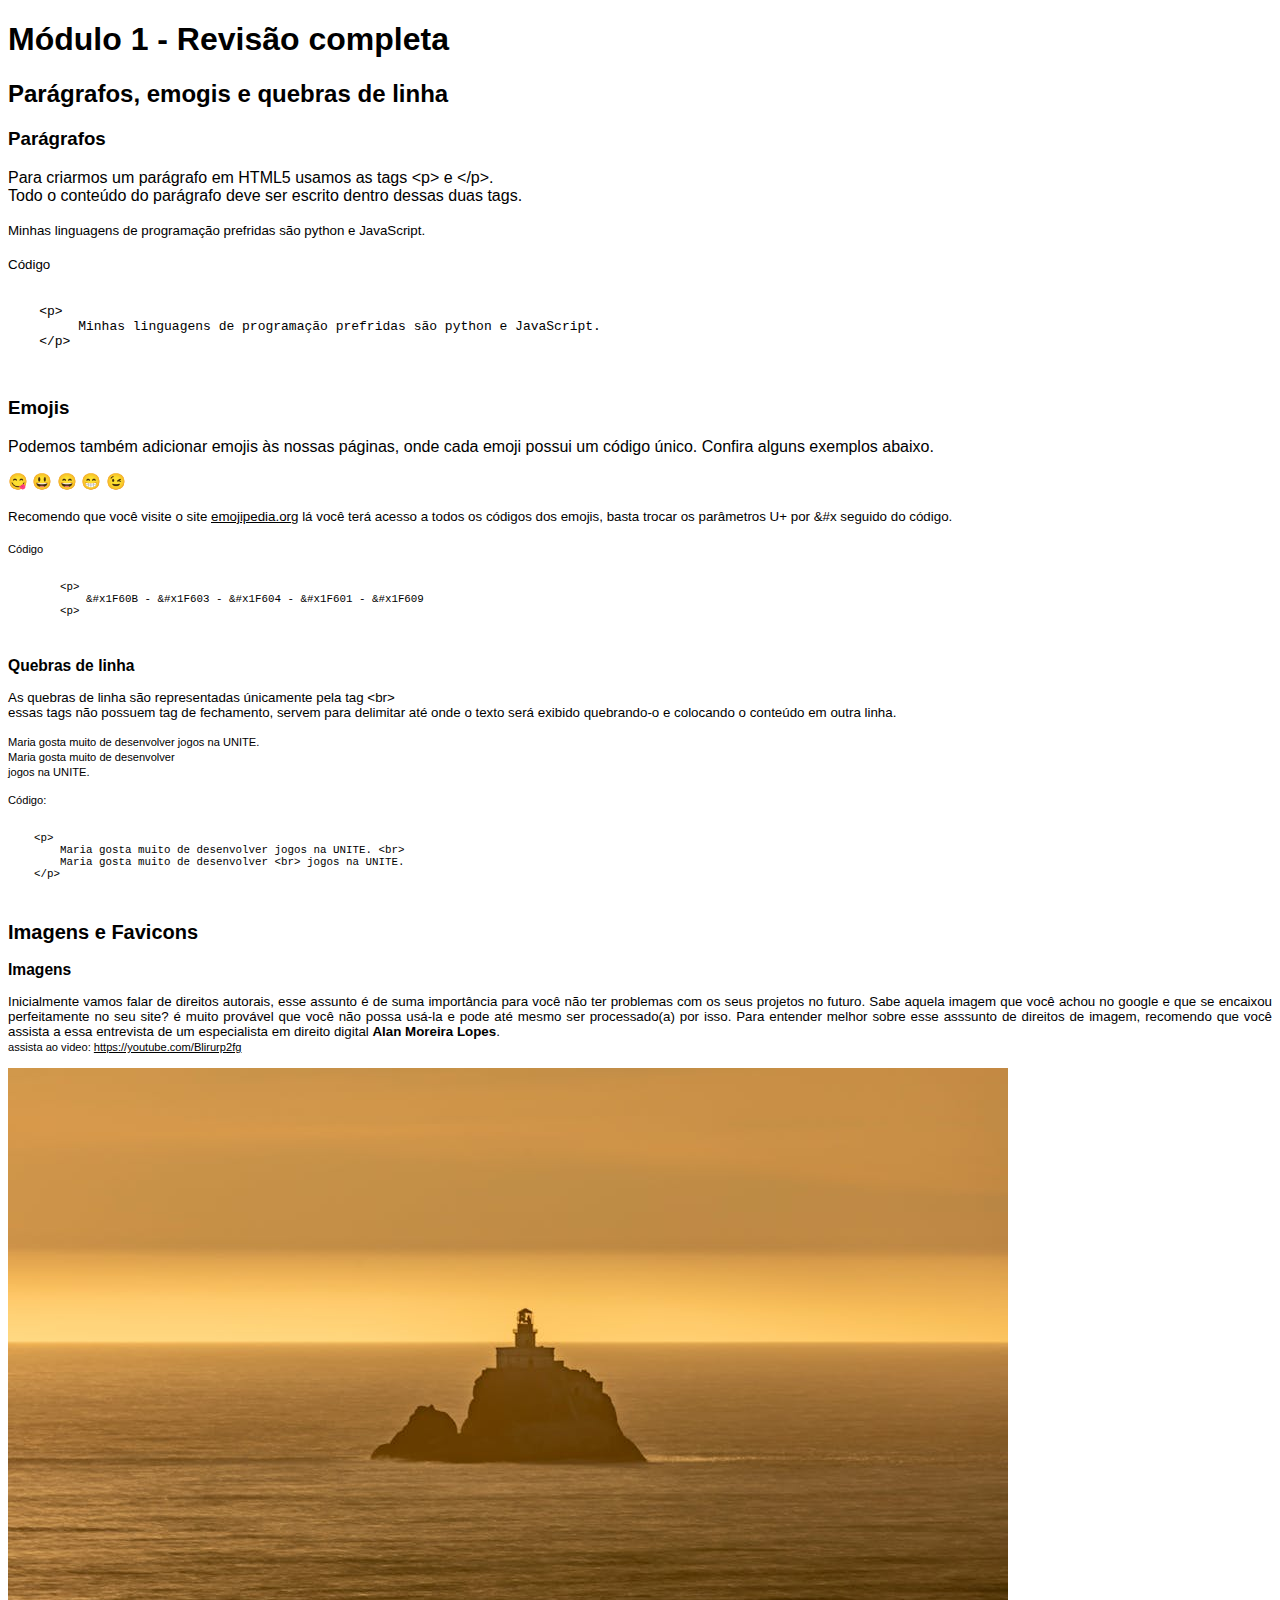
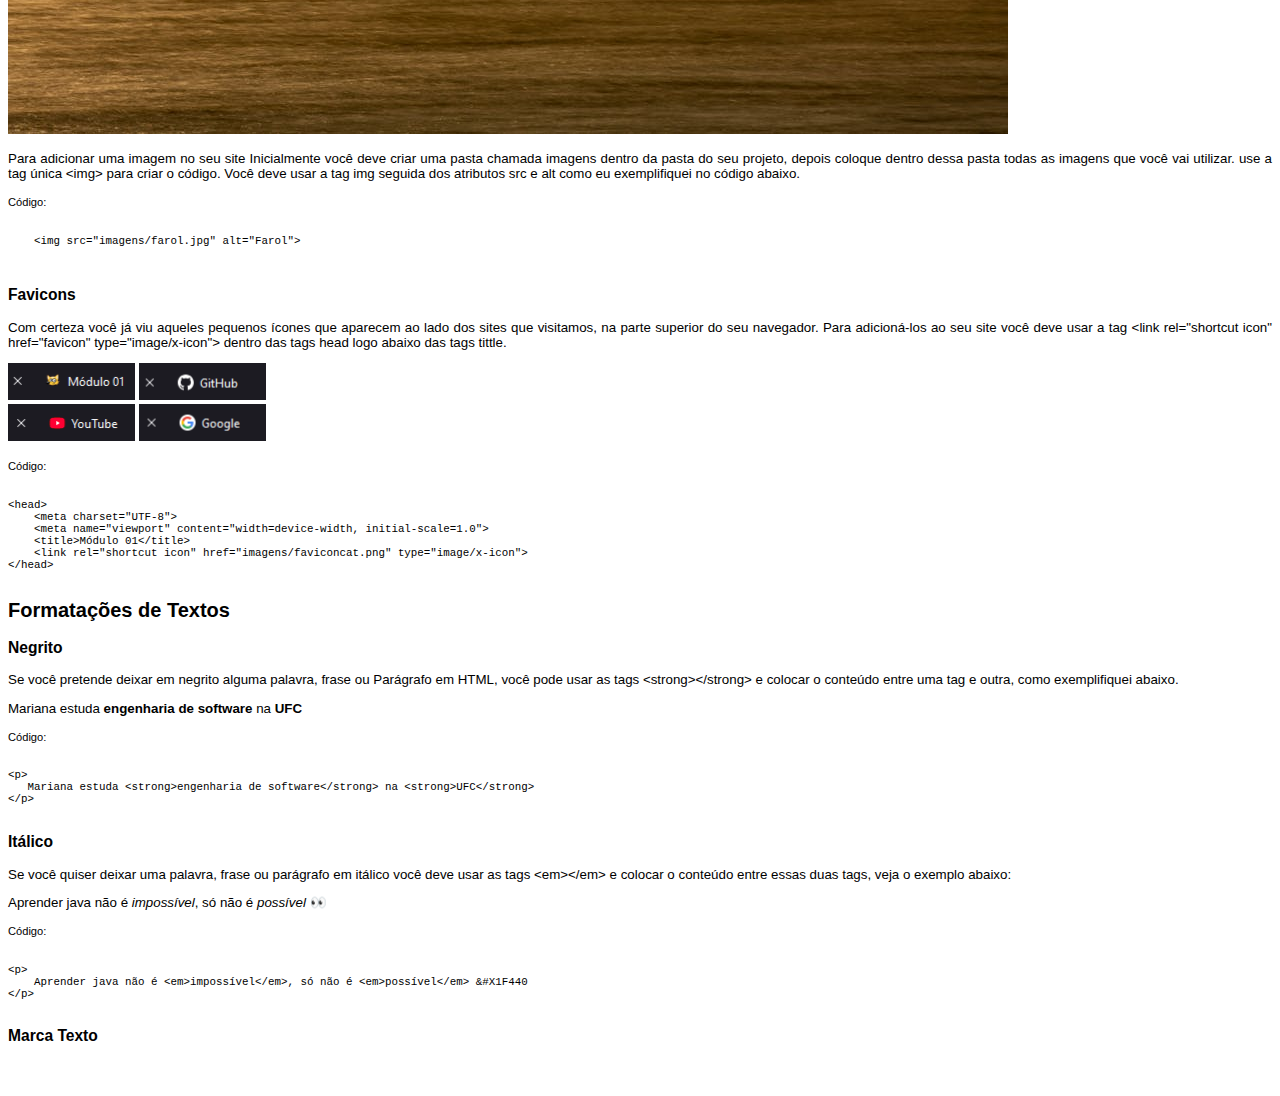
==== index.html @ 063d4965 "Primeiro commit" ====
<!DOCTYPE html>
<html lang="pt-br">
<head>
    <meta charset="UTF-8">
    <meta name="viewport" content="width=device-width, initial-scale=1.0">
    <title>Módulo 01</title>
    <link rel="shortcut icon" href="imagens/faviconcat.png" type="image/x-icon">
    <link rel="stylesheet" href="style.css">
</head>
<body>
    <h1>Módulo 1 - Revisão completa</h1>

    <h2>Parágrafos, emogis e quebras de linha</h2>
    <h3>Parágrafos</h3>
    <p>
        Para criarmos um parágrafo em HTML5 usamos as tags &lt;p&gt; e &lt;/p&gt;. <br>
        Todo o conteúdo do parágrafo deve ser escrito dentro dessas duas tags. 
    </p>
    <p><small>
        Minhas linguagens de programação prefridas são python e JavaScript.
    </small></p>
    <p><small>Código</small></p>
    <pre>
        <code>
    &lt;p&gt;
         Minhas linguagens de programação prefridas são python e JavaScript.
    &lt;/p&gt;
        </code>
    </pre>
    <h3>Emojis</h3>
    <p>Podemos também adicionar emojis às nossas páginas, onde cada emoji possui um código único.
    Confira alguns exemplos abaixo.</p>
    <p>&#x1F60B &#x1F603 &#X1F604 &#X1F601 &#X1F609</p>
    <p><small>Recomendo que você visite o site <u>emojipedia.org</u> lá você terá acesso 
    a todos os códigos dos emojis, basta trocar os parâmetros U+ por &#x seguido do código.</p>
    <p><small>Código</small></p>
    <pre>
        <code>
        &lt;p&gt;
            &amp;#x1F60B - &amp;#x1F603 - &amp;#x1F604 - &amp;#x1F601 - &amp;#x1F609
        &lt;p&gt;
        </code>
    </pre>
    <h3>Quebras de linha</h3>
    <p>
        As quebras de linha são representadas únicamente pela tag &lt;br&gt; <br>
        essas tags não possuem tag de fechamento, servem para delimitar até onde o texto
        será exibido quebrando-o e colocando o conteúdo em outra linha.
    </p> 
    <p><small>
        Maria gosta muito de desenvolver jogos na UNITE. <br>
        Maria gosta muito de desenvolver <br> jogos na UNITE.
    </small></p>
    <p><small>Código:</small></p>
    <pre>
        <code>
    &lt;p&gt;
        Maria gosta muito de desenvolver jogos na UNITE. &lt;br&gt;
        Maria gosta muito de desenvolver &lt;br&gt; jogos na UNITE.
    &lt;/p&gt; 
        </code>
    </pre>


    <h2>Imagens e Favicons</h2>
    <h3>Imagens</h3>
    <p>Inicialmente vamos falar de direitos autorais, esse assunto é de suma importância para você não ter problemas com os seus projetos no futuro.  Sabe aquela imagem que você achou no google e que se encaixou perfeitamente no seu site? é muito provável que você não possa usá-la e pode até mesmo ser processado(a) por isso. Para entender melhor sobre esse asssunto de direitos de imagem, recomendo que você assista a essa entrevista de um especialista em direito digital <strong>Alan Moreira Lopes</strong>. <br>
    <small>assista ao video: <u>https://youtube.com/Blirurp2fg</u></small></p>
    <picture>
        <source media="(max-width:750px )" srcset="imagens/farol300.jpg" type="image/jpeg">
        <source media="(max-width:1050px )" srcset="imagens/farol700.jpg" type="image/jpeg">
        <img src="imagens/farol1000.jpg" alt="Farol Isolado">
    </picture>
    <p>Para adicionar uma imagem no seu site Inicialmente você deve criar uma pasta chamada imagens dentro da pasta do seu projeto, depois coloque dentro dessa pasta todas as imagens que você vai utilizar. use a tag única &lt;img&gt; para criar o código. Você deve usar a tag img seguida dos atributos src e alt como eu exemplifiquei no código abaixo.</p>
    <p><small>Código:</small></p>
    <pre>
        <code>
    &lt;img src="imagens/farol.jpg" alt="Farol"&gt;
        </code>
    </pre>
    <h3>Favicons</h3>
    <p>Com certeza você já viu aqueles pequenos ícones que aparecem ao lado dos sites que visitamos, na 
        parte superior do seu navegador. Para adicioná-los ao seu site você deve usar a tag &lt;link rel="shortcut icon" href="favicon" type="image/x-icon"&gt; dentro das tags head logo abaixo das tags tittle.
    </p>
    <img src="imagens/exemplofaviconcat.png" alt="Exemplo de Favicon">
    <img src="imagens/exemplofavicongithub.png" alt="Exemplo de Favicon GITHUB"> <br>
    <img src="imagens/faviconyoutube.png" alt="Exemplo de Favicon YOUTUBE">
    <img src="imagens/favicongoogle.png" alt="Exemplo de Favicon GOOGLE">
<p><small>Código:</small></p>
<pre>
    <code>
&lt;head&gt;
    &lt;meta charset="UTF-8"&gt;
    &lt;meta name="viewport" content="width=device-width, initial-scale=1.0"&gt;
    &lt;title&gt;Módulo 01&lt;/title&gt;
    &lt;link rel="shortcut icon" href="imagens/faviconcat.png" type="image/x-icon"&gt;
&lt;/head&gt;
    </code>
</pre>


<h2>Formatações de Textos</h2>
<h3>Negrito</h3>
<p>Se você pretende deixar em negrito alguma palavra, frase ou Parágrafo em HTML, você pode usar as tags &lt;strong&gt;&lt;/strong&gt; e colocar o conteúdo entre uma tag e outra, como exemplifiquei abaixo.</p>
<p>Mariana estuda <strong>engenharia de software</strong> na <strong>UFC</strong></p>
<p><small>Código:</small></p>
<pre>
    <code>
&lt;p&gt;
   Mariana estuda &lt;strong&gt;engenharia de software&lt;/strong&gt; na &lt;strong&gt;UFC&lt;/strong&gt;
&lt;/p&gt;
    </code>
</pre>
<h3>Itálico</h3>
<p>Se você quiser deixar uma palavra, frase ou parágrafo em itálico você deve usar as tags &lt;em&gt;&lt;/em&gt; e colocar o conteúdo entre essas duas tags, veja o exemplo abaixo:
    <p>Aprender java não é <em>impossível</em>, só não é <em>possível</em> &#X1F440</p>
</p>
<p><small>Código:</small></p>
<pre>
    <code>
&lt;p&gt;
    Aprender java não é &lt;em&gt;impossível&lt;/em&gt;, só não é &lt;em&gt;possível&lt;/em&gt; &amp;#X1F440
&lt;/p&gt;
    </code>
</pre>
<h3>Marca Texto</h3>
</body>
</html>
---- style.css ----
body 

{
    text-align: justify;
font-family: 'Segoe UI', Tahoma, Geneva, Verdana, sans-serif;
}
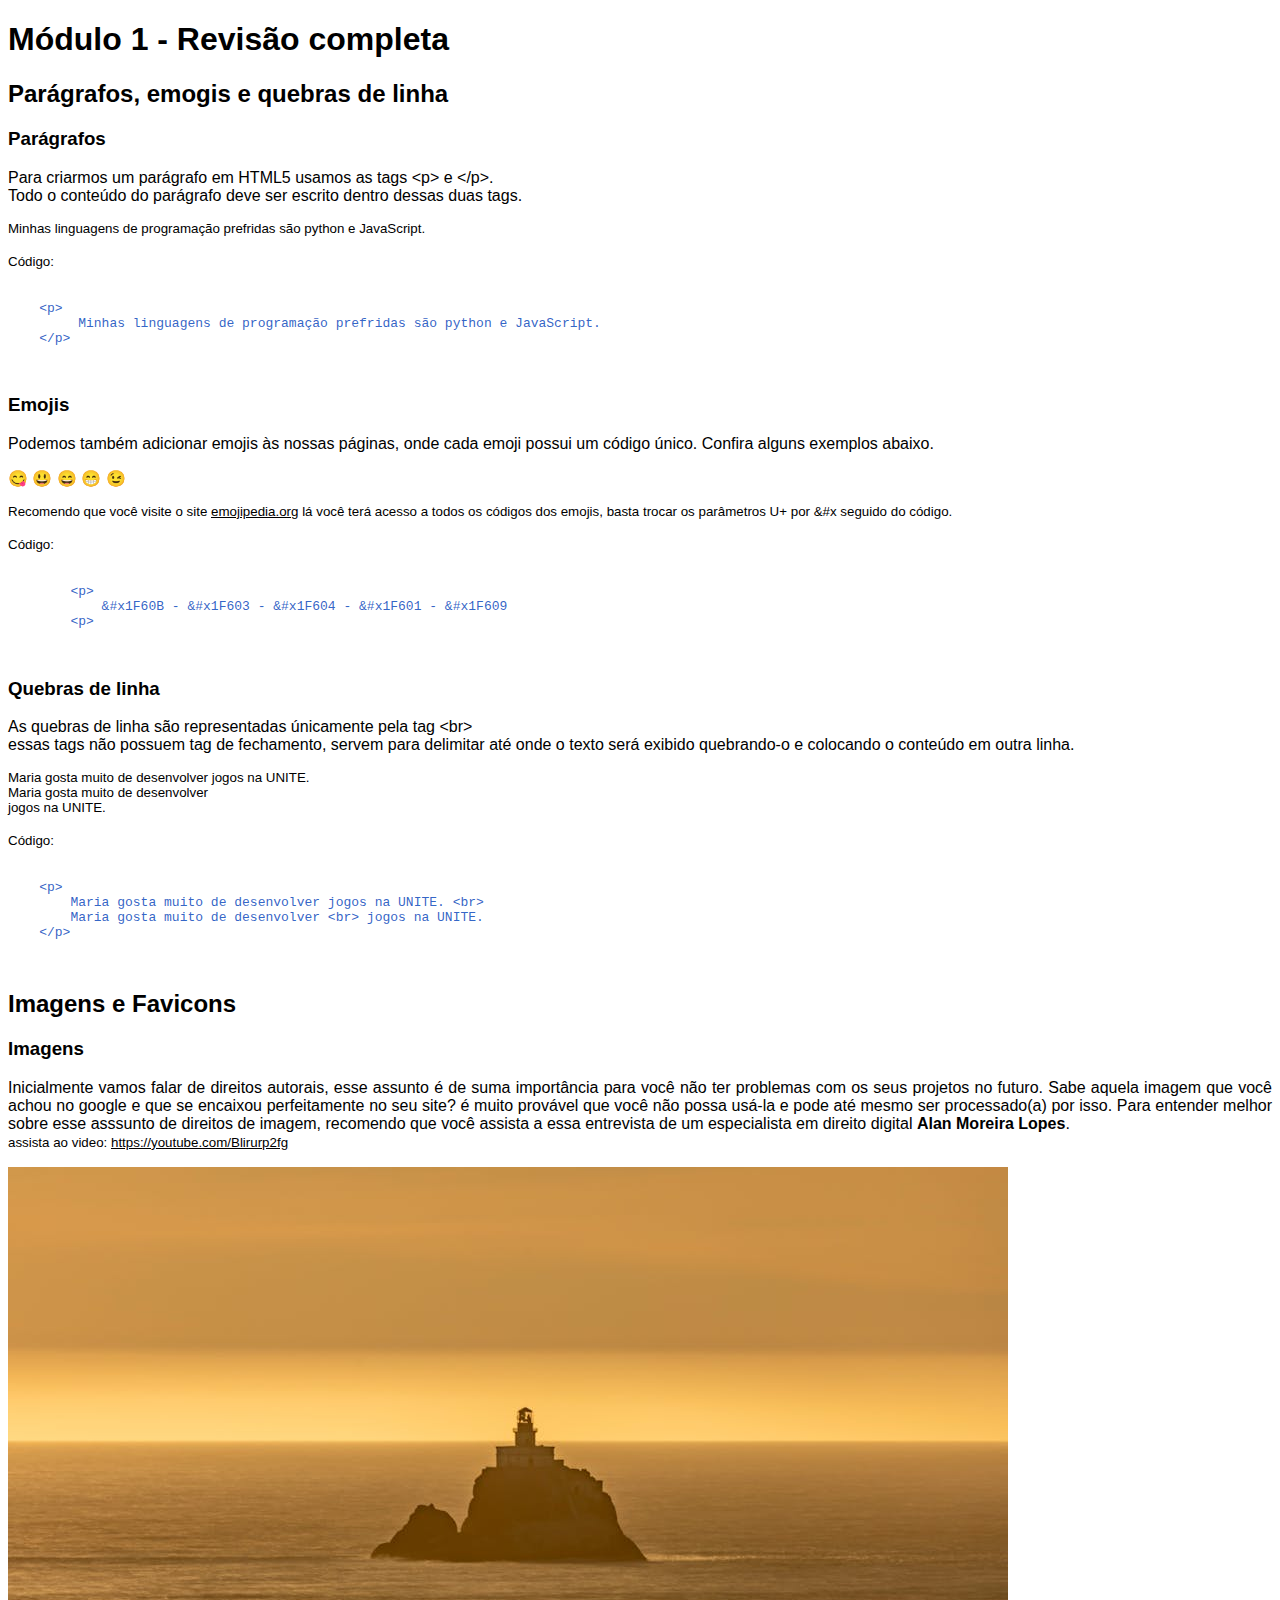
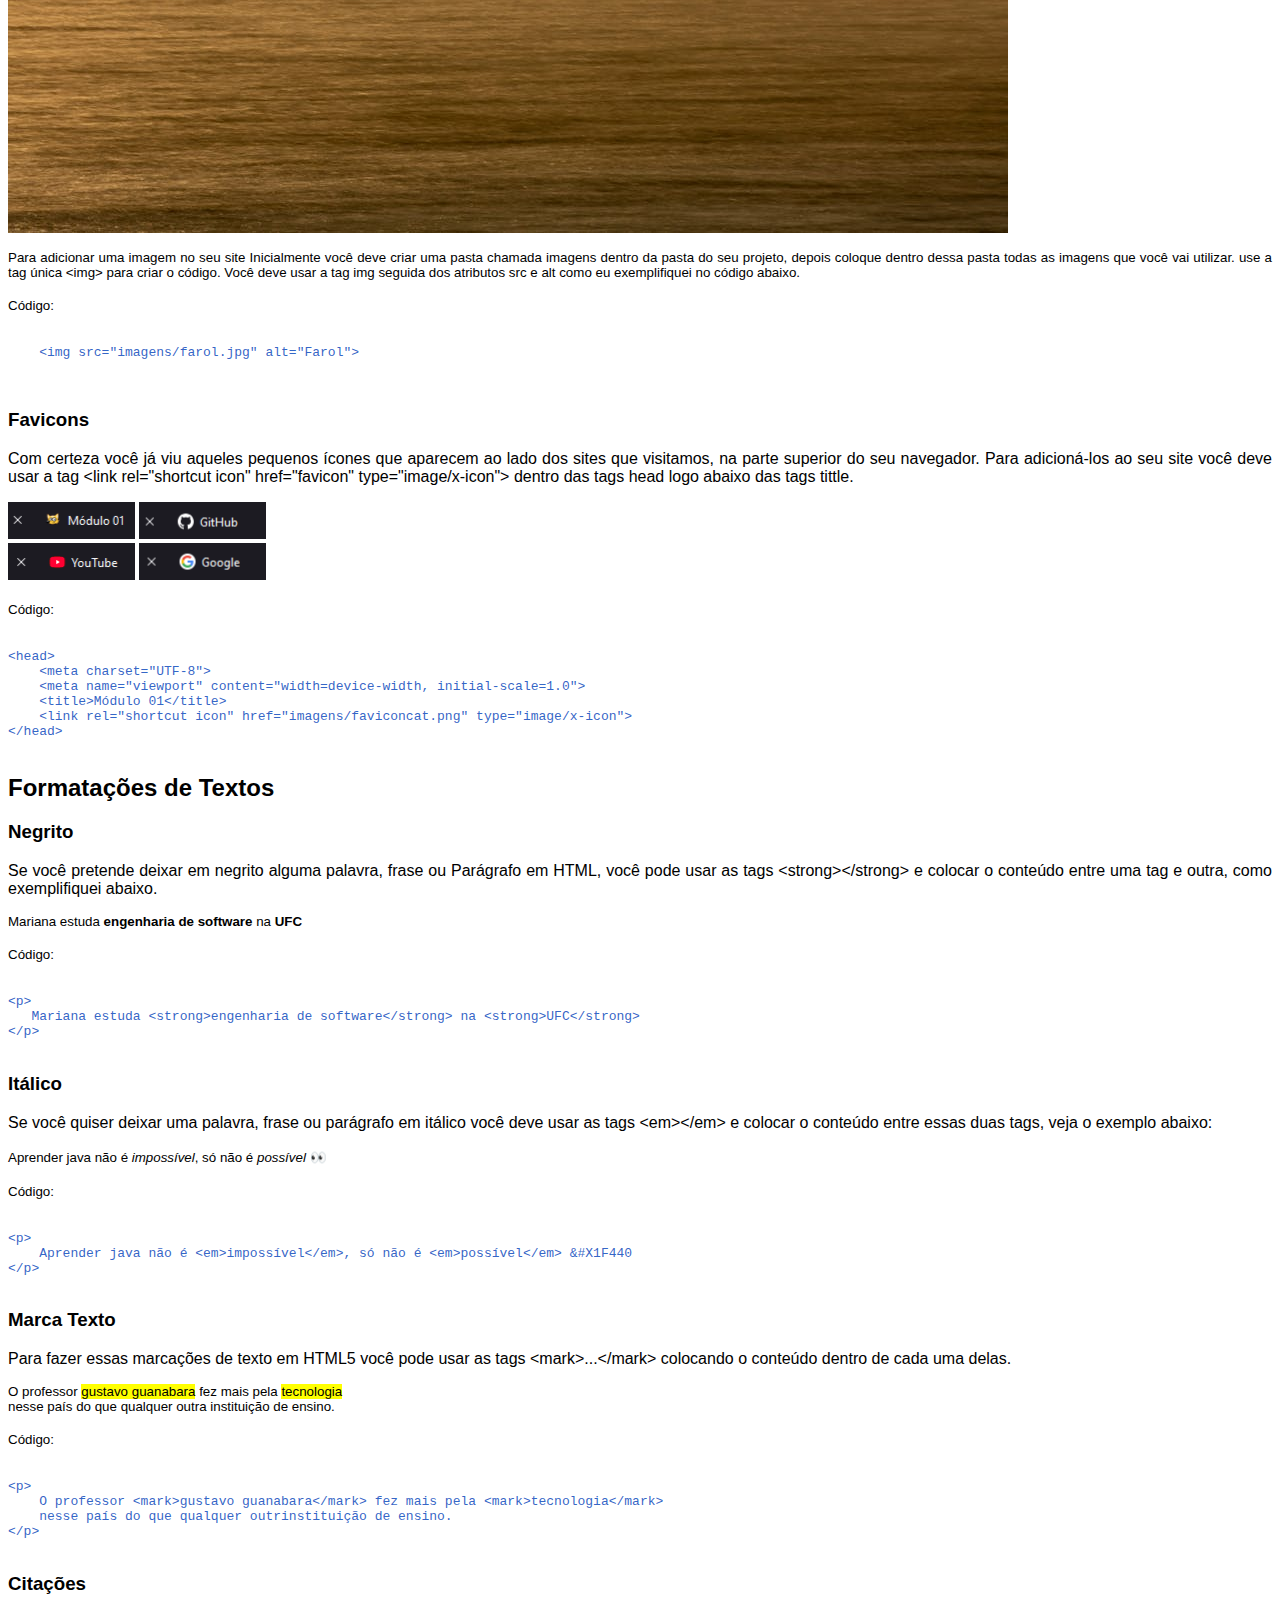
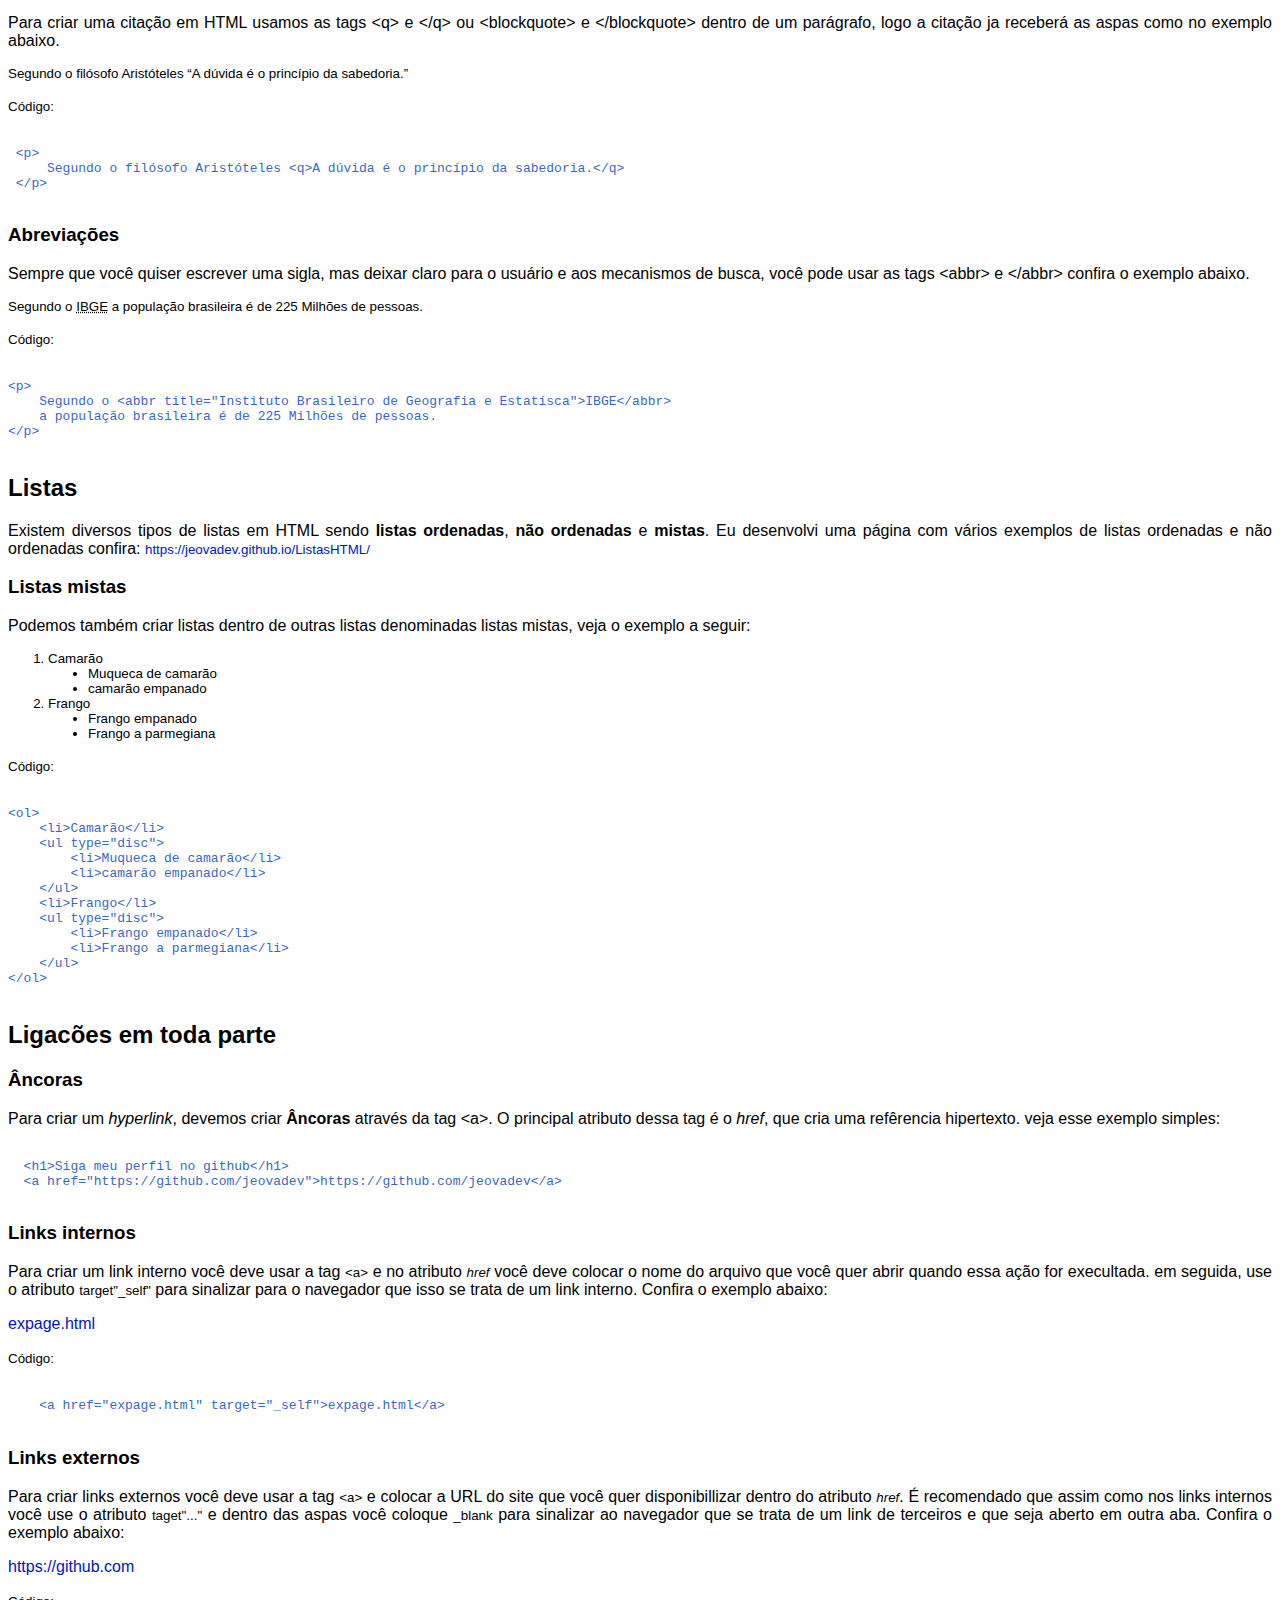
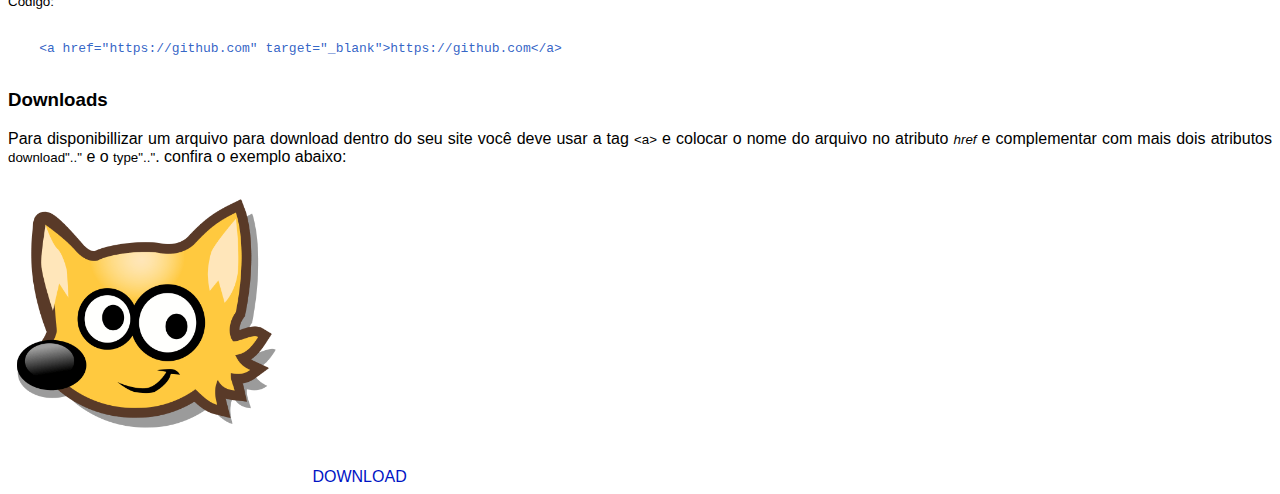
==== commit 33db1bd9: "v2" ====
--- a/index.html
+++ b/index.html
@@ -16,10 +16,12 @@
         Para criarmos um parágrafo em HTML5 usamos as tags &lt;p&gt; e &lt;/p&gt;. <br>
         Todo o conteúdo do parágrafo deve ser escrito dentro dessas duas tags. 
     </p>
-    <p><small>
-        Minhas linguagens de programação prefridas são python e JavaScript.
-    </small></p>
-    <p><small>Código</small></p>
+    <small>
+        <p>
+            Minhas linguagens de programação prefridas são python e JavaScript.
+        </p>
+    </small>
+    <p><small>Código:</small></p>
     <pre>
         <code>
     &lt;p&gt;
@@ -31,9 +33,11 @@
     <p>Podemos também adicionar emojis às nossas páginas, onde cada emoji possui um código único.
     Confira alguns exemplos abaixo.</p>
     <p>&#x1F60B &#x1F603 &#X1F604 &#X1F601 &#X1F609</p>
-    <p><small>Recomendo que você visite o site <u>emojipedia.org</u> lá você terá acesso 
-    a todos os códigos dos emojis, basta trocar os parâmetros U+ por &#x seguido do código.</p>
-    <p><small>Código</small></p>
+    <small>
+        <p>Recomendo que você visite o site <u>emojipedia.org</u> lá você terá acesso
+        a todos os códigos dos emojis, basta trocar os parâmetros U+ por &#x seguido do código.</p>
+    </small>
+    <p><small>Código:</small></p>
     <pre>
         <code>
         &lt;p&gt;
@@ -47,10 +51,12 @@
         essas tags não possuem tag de fechamento, servem para delimitar até onde o texto
         será exibido quebrando-o e colocando o conteúdo em outra linha.
     </p> 
-    <p><small>
-        Maria gosta muito de desenvolver jogos na UNITE. <br>
-        Maria gosta muito de desenvolver <br> jogos na UNITE.
-    </small></p>
+    <small>
+        <p>
+            Maria gosta muito de desenvolver jogos na UNITE. <br>
+            Maria gosta muito de desenvolver <br> jogos na UNITE.
+        </p>
+    </small>
     <p><small>Código:</small></p>
     <pre>
         <code>
@@ -71,7 +77,9 @@
         <source media="(max-width:1050px )" srcset="imagens/farol700.jpg" type="image/jpeg">
         <img src="imagens/farol1000.jpg" alt="Farol Isolado">
     </picture>
-    <p>Para adicionar uma imagem no seu site Inicialmente você deve criar uma pasta chamada imagens dentro da pasta do seu projeto, depois coloque dentro dessa pasta todas as imagens que você vai utilizar. use a tag única &lt;img&gt; para criar o código. Você deve usar a tag img seguida dos atributos src e alt como eu exemplifiquei no código abaixo.</p>
+    <small>
+        <p>Para adicionar uma imagem no seu site Inicialmente você deve criar uma pasta chamada imagens dentro da pasta do seu projeto, depois coloque dentro dessa pasta todas as imagens que você vai utilizar. use a tag única &lt;img&gt; para criar o código. Você deve usar a tag img seguida dos atributos src e alt como eu exemplifiquei no código abaixo.</p>
+    </small>
     <p><small>Código:</small></p>
     <pre>
         <code>
@@ -102,7 +110,9 @@
 <h2>Formatações de Textos</h2>
 <h3>Negrito</h3>
 <p>Se você pretende deixar em negrito alguma palavra, frase ou Parágrafo em HTML, você pode usar as tags &lt;strong&gt;&lt;/strong&gt; e colocar o conteúdo entre uma tag e outra, como exemplifiquei abaixo.</p>
-<p>Mariana estuda <strong>engenharia de software</strong> na <strong>UFC</strong></p>
+<small>
+    <p>Mariana estuda <strong>engenharia de software</strong> na <strong>UFC</strong></p>
+</small>
 <p><small>Código:</small></p>
 <pre>
     <code>
@@ -113,7 +123,9 @@
 </pre>
 <h3>Itálico</h3>
 <p>Se você quiser deixar uma palavra, frase ou parágrafo em itálico você deve usar as tags &lt;em&gt;&lt;/em&gt; e colocar o conteúdo entre essas duas tags, veja o exemplo abaixo:
+<small>
     <p>Aprender java não é <em>impossível</em>, só não é <em>possível</em> &#X1F440</p>
+</small>
 </p>
 <p><small>Código:</small></p>
 <pre>
@@ -124,5 +136,116 @@
     </code>
 </pre>
 <h3>Marca Texto</h3>
+<p>Para fazer essas marcações de texto em HTML5 você pode usar as tags &lt;mark&gt;...&lt;/mark&gt; colocando o conteúdo dentro de cada uma delas.</p>
+<small>
+    <p>O professor <mark>gustavo guanabara</mark> fez mais pela <mark>tecnologia</mark> <br> nesse país do que qualquer outra instituição de ensino.</p>
+</small>
+<p><small>Código:</small></p>
+<pre>
+    <code>
+&lt;p&gt;
+    O professor &lt;mark&gt;gustavo guanabara&lt;/mark&gt; fez mais pela &lt;mark&gt;tecnologia&lt;/mark&gt;                    <br>    nesse país do que qualquer outrinstituição de ensino.
+&lt;/p&gt;
+    </code>
+</pre>
+<h3>Citações</h3>
+<p>Para criar uma citação em HTML usamos as tags &lt;q&gt; e &lt;/q&gt; ou &lt;blockquote&gt; e &lt;/blockquote&gt; dentro de um parágrafo, logo a citação ja receberá as aspas como no exemplo abaixo.</p>
+<small>
+    <p>Segundo o filósofo Aristóteles <q>A dúvida é o princípio da sabedoria.</q></p>
+</small>
+<p><small>Código:</small></p>
+<pre>
+    <code>
+ &lt;p&gt;
+     Segundo o filósofo Aristóteles &lt;q&gt;A dúvida é o princípio da sabedoria.&lt;/q&gt;
+ &lt;/p&gt;
+    </code>
+</pre>
+<h3>Abreviações</h3>
+<p>Sempre que você quiser escrever uma sigla, mas deixar claro para o usuário e aos mecanismos de busca, você pode usar as tags &lt;abbr&gt; e &lt;/abbr&gt; confira o exemplo abaixo.</p>
+<small>
+    <p>Segundo o <abbr title="Instituto Brasileiro de Geografia e Estatísca">IBGE</abbr> a população brasileira é de 225 Milhões de pessoas.</p>
+</small>
+<p><small>Código:</small></p>
+<pre>
+    <code>
+&lt;p&gt;
+    Segundo o &lt;abbr title="Instituto Brasileiro de Geografia e Estatísca"&gt;IBGE&lt;/abbr&gt;
+    a população brasileira é de 225 Milhões de pessoas.
+&lt;/p&gt;
+    </code>
+</pre>
+
+
+<h2>Listas </h2>
+<p>Existem diversos tipos de listas em HTML sendo <strong>listas ordenadas</strong>, <strong>não ordenadas</strong> e <strong>mistas</strong>.
+   Eu desenvolvi uma página com vários exemplos de listas ordenadas e não ordenadas confira: <small><a href="https://jeovadev.github.io/ListasHTML/">https://jeovadev.github.io/ListasHTML/</a></small></p>
+   <h3>Listas mistas</h3>
+   <p>Podemos também criar listas dentro de outras listas denominadas listas mistas, veja o exemplo a seguir:</p>
+   <small>
+       <ol>
+        <li>Camarão</li>
+        <ul type="disc">
+            <li>Muqueca de camarão</li>
+            <li>camarão empanado</li>
+        </ul>
+        <li>Frango</li>
+        <ul type="disc">
+            <li>Frango empanado</li>
+            <li>Frango a parmegiana</li>
+        </ul>
+       </ol>
+   </small>
+<p><small>Código:</small></p>
+<pre>
+    <code>
+&lt;ol&gt;
+    &lt;li&gt;Camarão&lt;/li&gt;
+    &lt;ul type="disc"&gt;
+        &lt;li&gt;Muqueca de camarão&lt;/li&gt;
+        &lt;li&gt;camarão empanado&lt;/li&gt;
+    &lt;/ul&gt;
+    &lt;li&gt;Frango&lt;/li&gt;
+    &lt;ul type="disc"&gt;
+        &lt;li&gt;Frango empanado&lt;/li&gt;
+        &lt;li&gt;Frango a parmegiana&lt;/li&gt;
+    &lt;/ul&gt;
+&lt;/ol&gt;  
+    </code>
+</pre>
+
+
+<h2>Ligacões em toda parte</h2>
+<h3>Âncoras</h3>
+<p>Para criar um <em>hyperlink</em>, devemos criar <strong>Âncoras</strong> através da tag &lt;a&gt;.
+   O principal atributo dessa tag é o <em>href</em>, que cria uma refêrencia hipertexto. veja esse exemplo simples:</p>
+<pre>
+    <code>
+  &lt;h1&gt;Siga meu perfil no github&lt;/h1&gt;
+  &lt;a href="https://github.com/jeovadev"&gt;https://github.com/jeovadev&lt;/a&gt;
+    </code>
+</pre>
+<h3>Links internos</h3>
+<p>Para criar um link interno você deve usar a tag <small>&lt;a&gt;</small> e no atributo <small><em>href</em></small> você deve colocar o nome do arquivo que você quer abrir quando essa ação for execultada. em seguida, use o atributo <small>target"_self"</small> para sinalizar para o navegador que isso se trata de um link interno. Confira o exemplo abaixo:</p>
+<a href="expage.html" target="_self">expage.html</a>
+<p><small>Código:</small></p>
+<pre>
+    <code>
+    &lt;a href="expage.html" target="_self"&gt;expage.html&lt;/a&gt;
+    </code>
+</pre>
+<h3>Links externos</h3>
+<p>Para criar links externos você deve usar a tag <small>&lt;a&gt;</small> e colocar a URL do site que você quer disponibillizar dentro do atributo <small><em>href</em></small>. É recomendado que assim como nos links internos você use o atributo <small>taget"..."</small> e dentro das aspas você coloque <small>_blank</small> para sinalizar ao navegador que se trata de um link de terceiros e que seja aberto em outra aba. Confira o exemplo abaixo:</p>
+<a href="https://github.com" target="_blank">https://github.com</a>
+<p><small>Código:</small></p>
+<pre>
+    <code>
+    &lt;a href="https://github.com" target="_blank"&gt;https://github.com&lt;/a&gt;
+    </code>
+</pre>
+<h3>Downloads</h3>
+<p>Para disponibillizar um arquivo para download dentro do seu site você deve usar a tag <small>&lt;a&gt;</small> e colocar o nome do arquivo no atributo <small><em>href</em></small> e complementar com mais dois atributos <small>download".."</small> e o <small>type".."</small>. confira o exemplo abaixo:</p>
+<img src="imagens/cat.png" alt="cat" width="300px" height="300px">
+<a href="imagens/cat.png" download="cat.png" type="image/png">DOWNLOAD</a>
 </body>
 </html>--- a/style.css
+++ b/style.css
@@ -1,6 +1,17 @@
-body 
-
-{
-    text-align: justify;
+body {
 font-family: 'Segoe UI', Tahoma, Geneva, Verdana, sans-serif;
 }
+
+p {
+text-align: justify;
+}
+
+a {
+    text-decoration: none;
+    color: rgb(0, 20, 196);
+}
+
+code 
+{
+    color: rgba(16, 76, 189, 0.87);
+}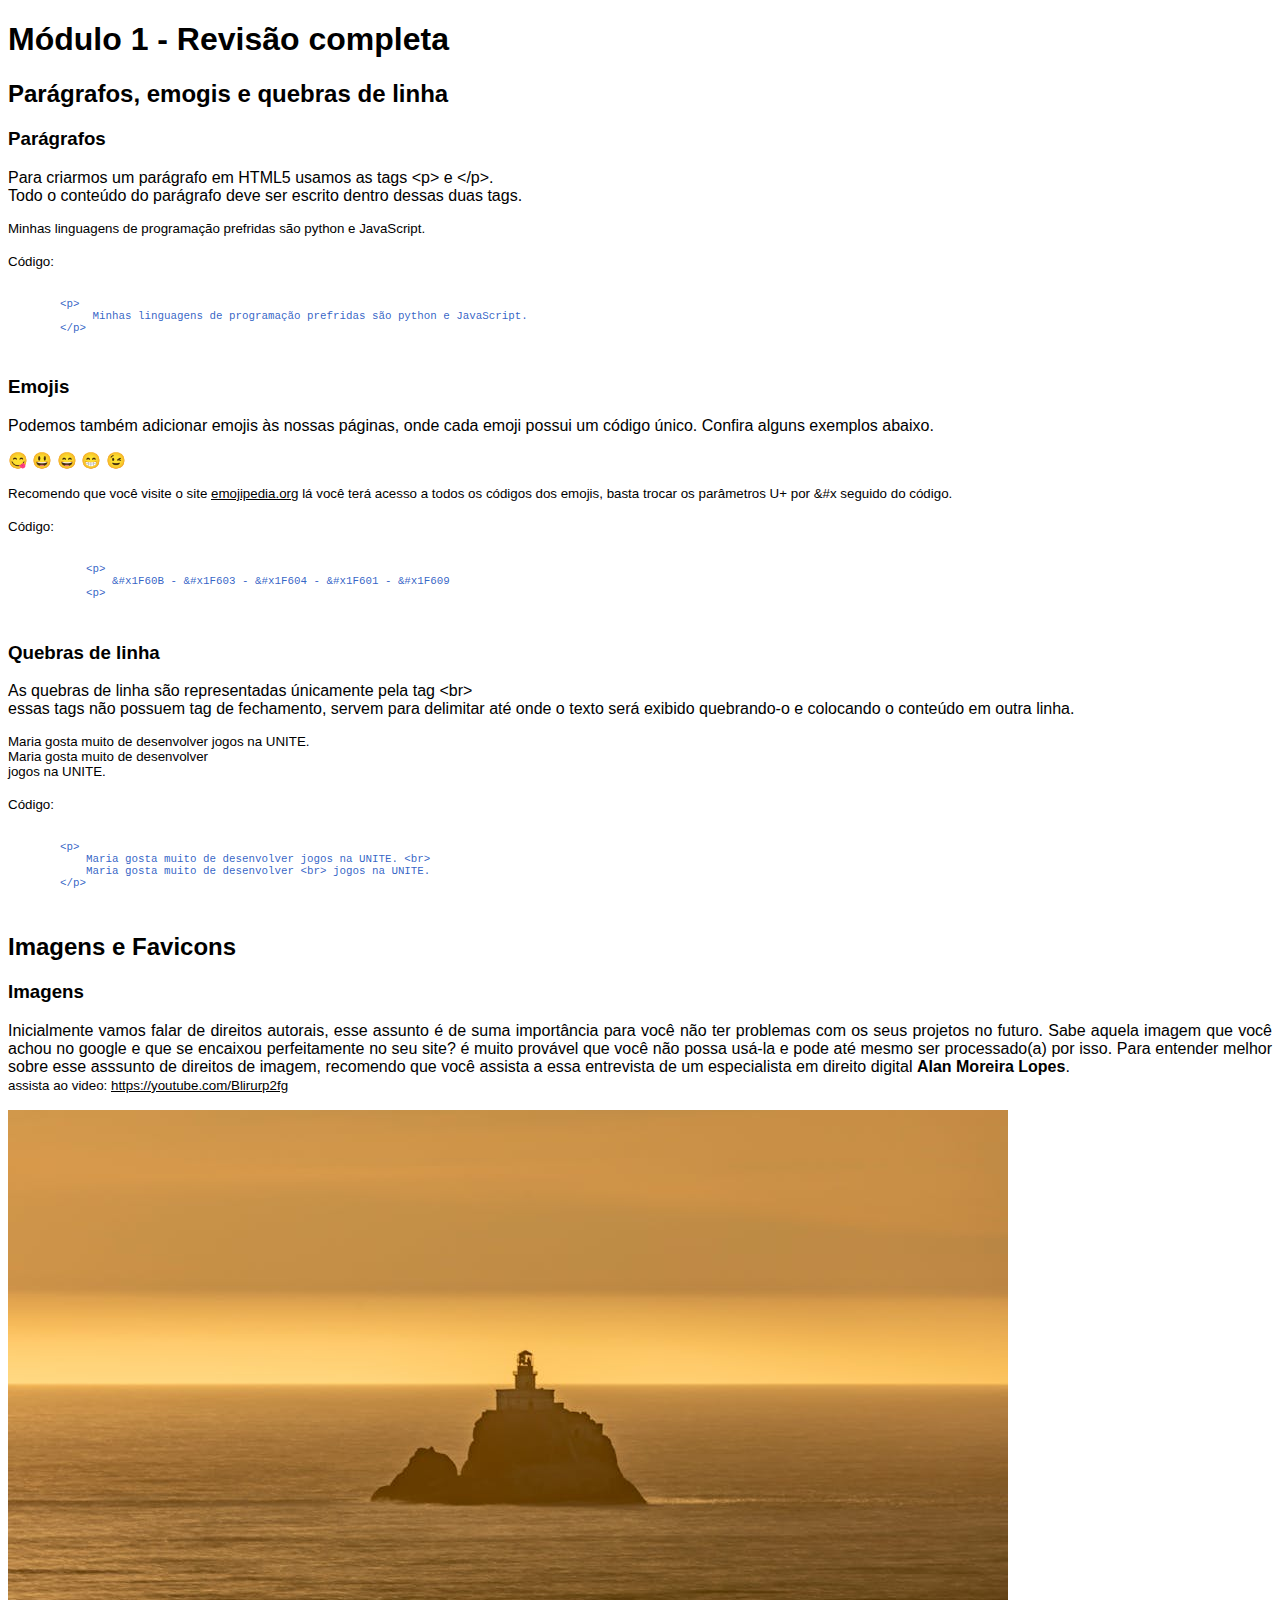
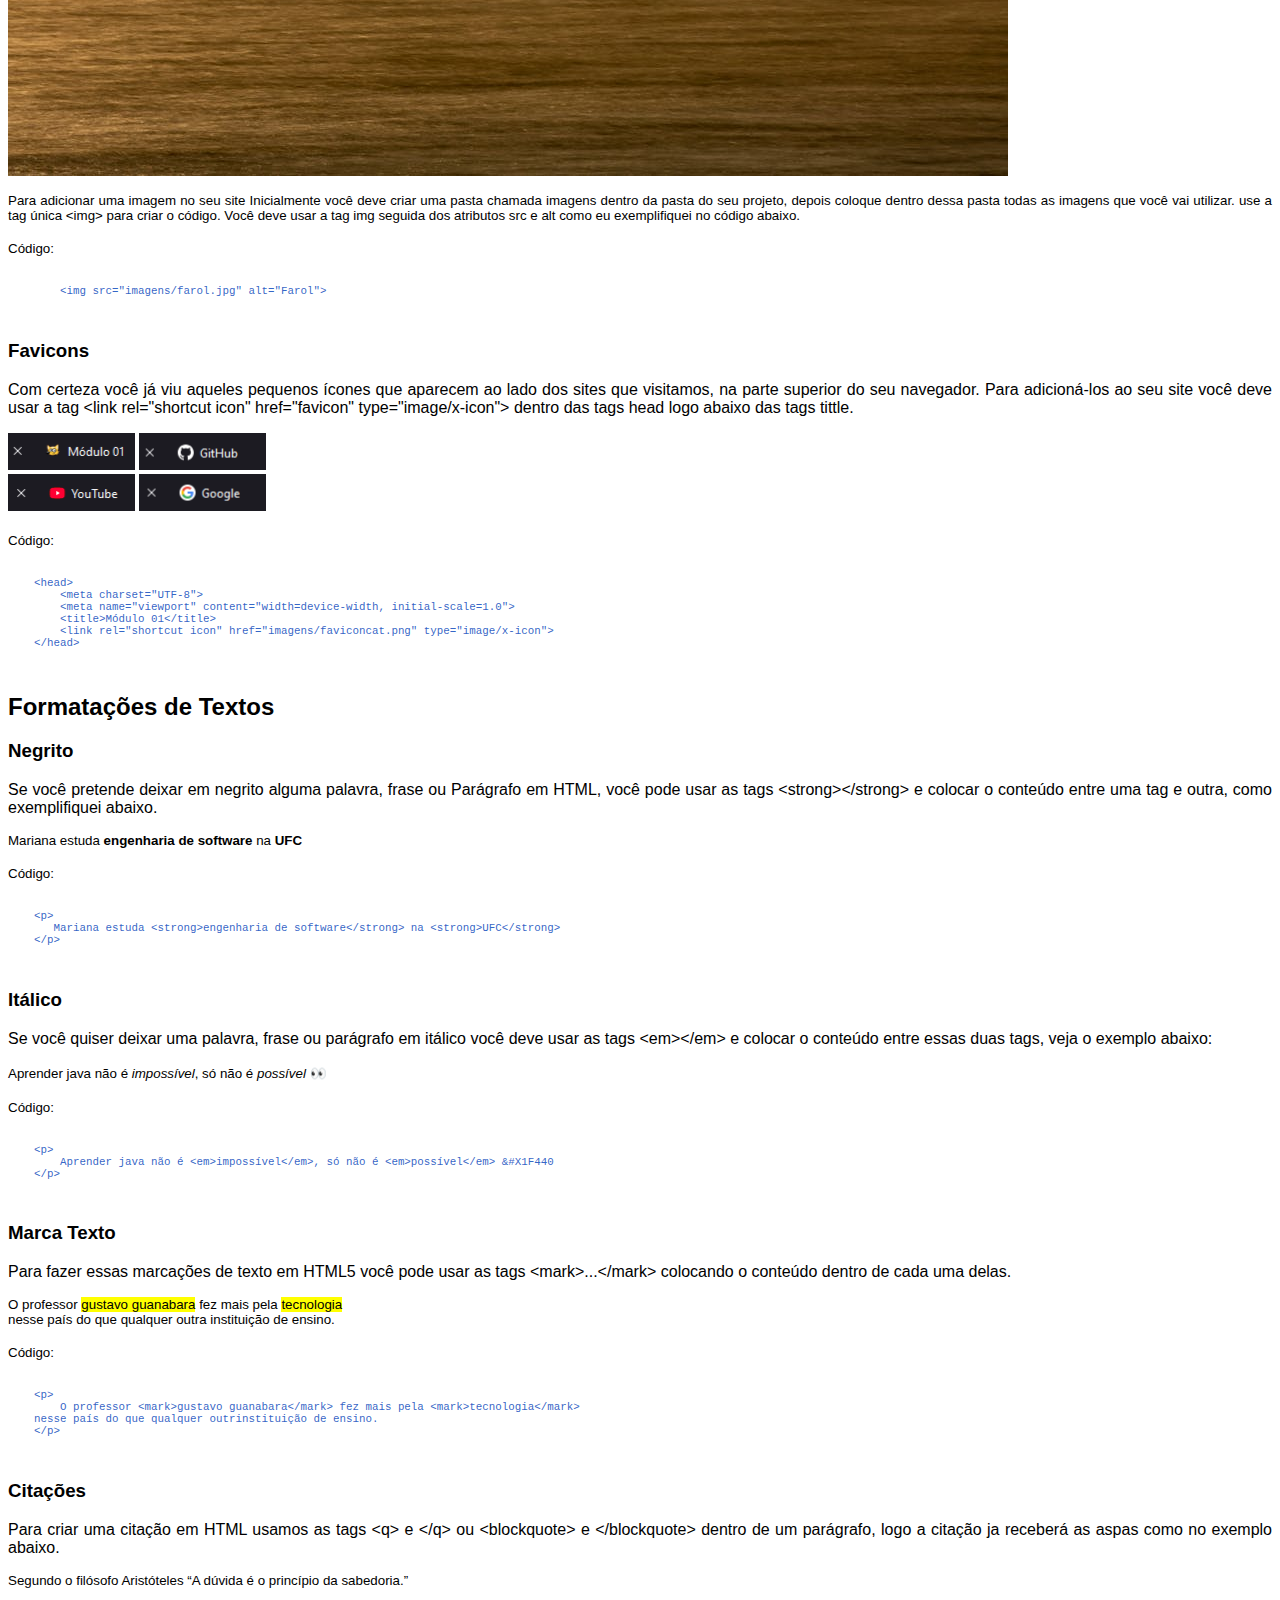
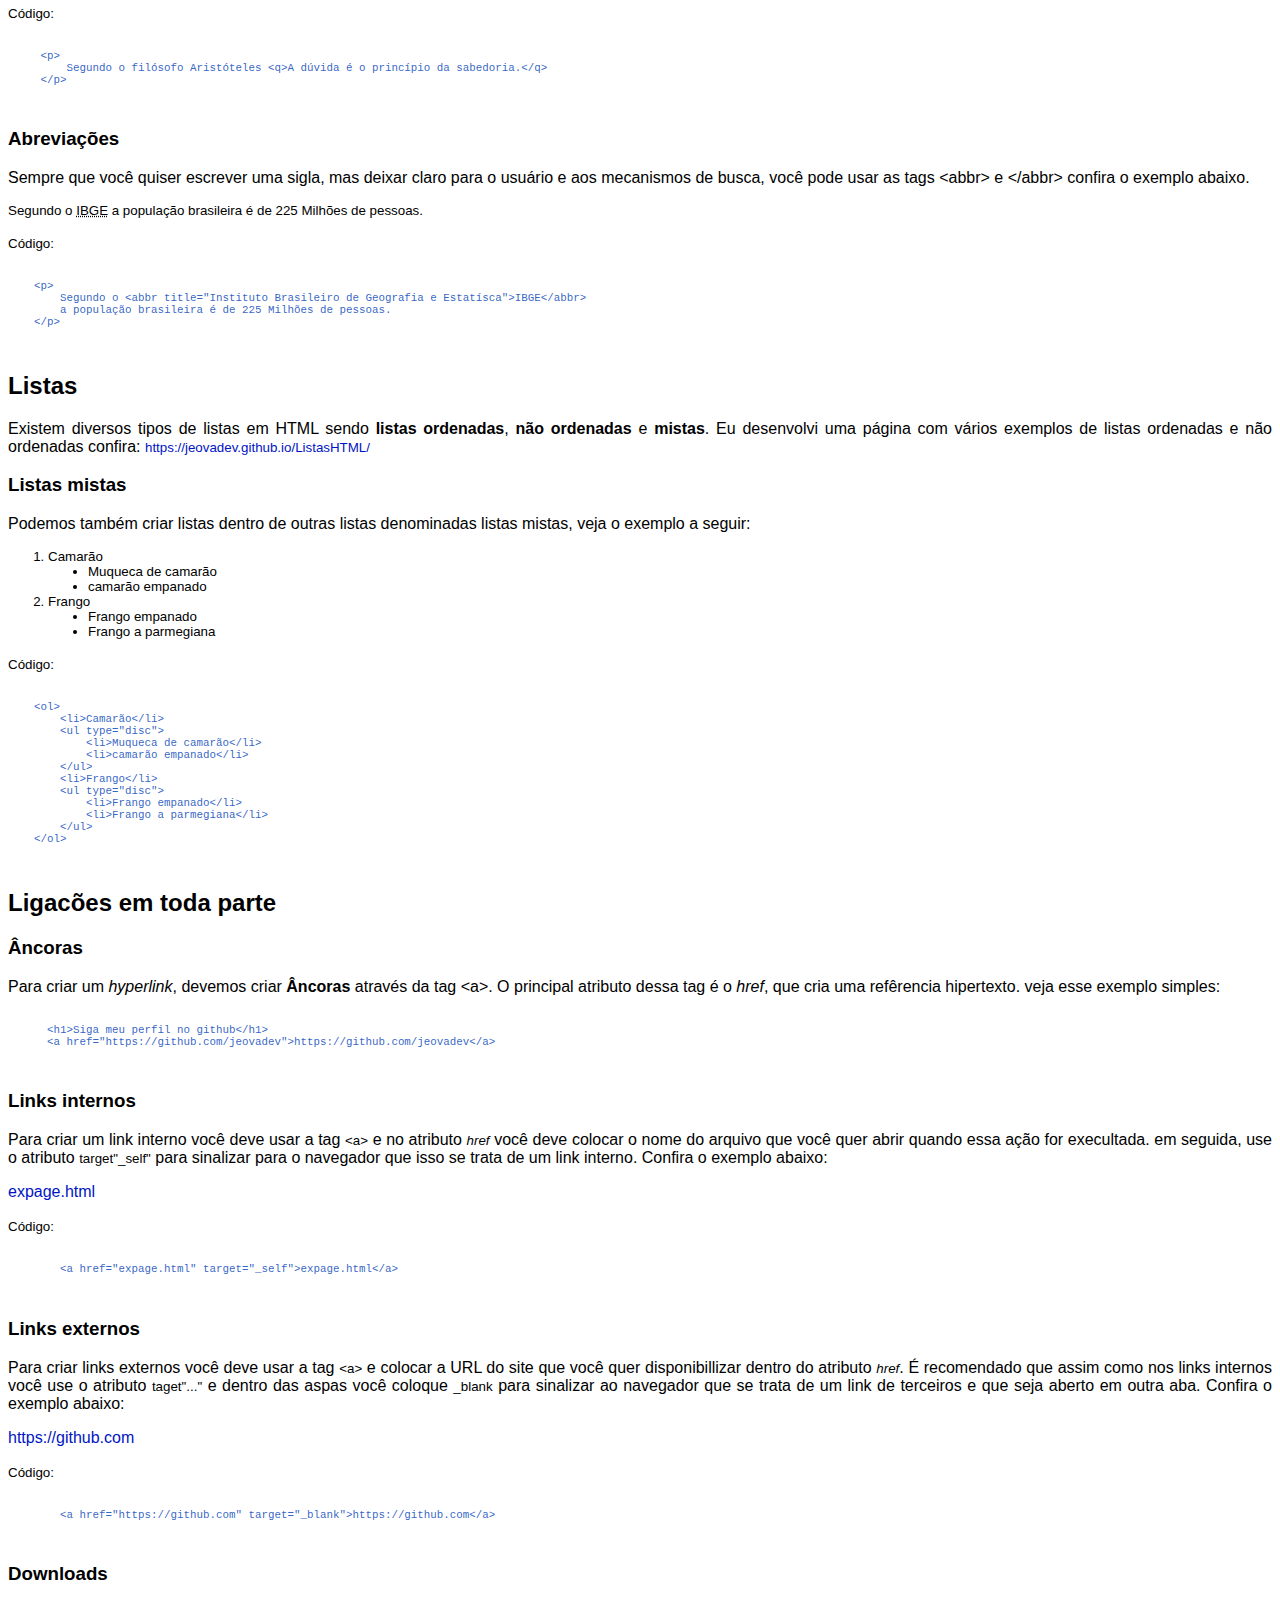
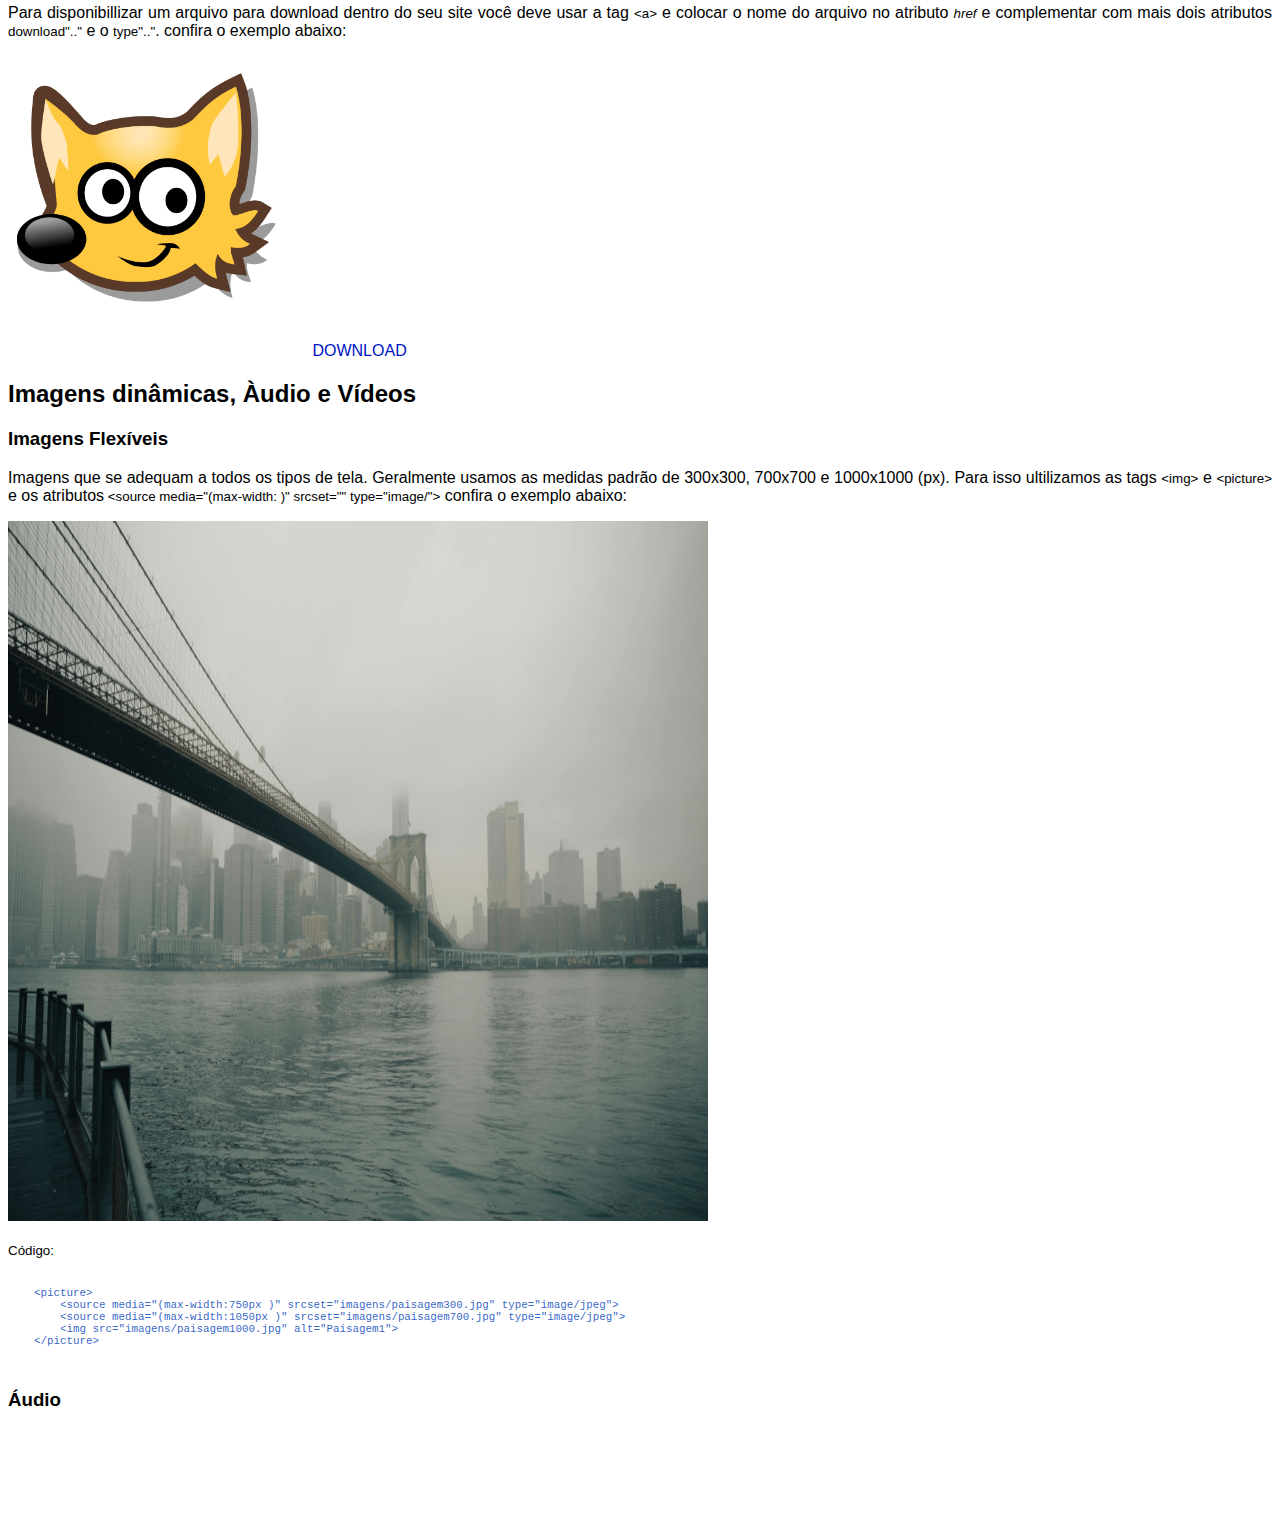
==== commit 70410963: "v4" ====
--- a/index.html
+++ b/index.html
@@ -22,13 +22,15 @@
         </p>
     </small>
     <p><small>Código:</small></p>
-    <pre>
-        <code>
-    &lt;p&gt;
-         Minhas linguagens de programação prefridas são python e JavaScript.
-    &lt;/p&gt;
-        </code>
-    </pre>
+    <small>
+        <pre>
+            <code>
+        &lt;p&gt;
+             Minhas linguagens de programação prefridas são python e JavaScript.
+        &lt;/p&gt;
+            </code>
+        </pre>
+    </small>
     <h3>Emojis</h3>
     <p>Podemos também adicionar emojis às nossas páginas, onde cada emoji possui um código único.
     Confira alguns exemplos abaixo.</p>
@@ -38,13 +40,15 @@
         a todos os códigos dos emojis, basta trocar os parâmetros U+ por &#x seguido do código.</p>
     </small>
     <p><small>Código:</small></p>
-    <pre>
-        <code>
-        &lt;p&gt;
-            &amp;#x1F60B - &amp;#x1F603 - &amp;#x1F604 - &amp;#x1F601 - &amp;#x1F609
-        &lt;p&gt;
-        </code>
-    </pre>
+    <small>
+        <pre>
+            <code>
+            &lt;p&gt;
+                &amp;#x1F60B - &amp;#x1F603 - &amp;#x1F604 - &amp;#x1F601 - &amp;#x1F609
+            &lt;p&gt;
+            </code>
+        </pre>
+    </small>
     <h3>Quebras de linha</h3>
     <p>
         As quebras de linha são representadas únicamente pela tag &lt;br&gt; <br>
@@ -58,14 +62,16 @@
         </p>
     </small>
     <p><small>Código:</small></p>
-    <pre>
-        <code>
-    &lt;p&gt;
-        Maria gosta muito de desenvolver jogos na UNITE. &lt;br&gt;
-        Maria gosta muito de desenvolver &lt;br&gt; jogos na UNITE.
-    &lt;/p&gt; 
-        </code>
-    </pre>
+    <small>
+        <pre>
+            <code>
+        &lt;p&gt;
+            Maria gosta muito de desenvolver jogos na UNITE. &lt;br&gt;
+            Maria gosta muito de desenvolver &lt;br&gt; jogos na UNITE.
+        &lt;/p&gt;
+            </code>
+        </pre>
+    </small>
 
 
     <h2>Imagens e Favicons</h2>
@@ -81,11 +87,13 @@
         <p>Para adicionar uma imagem no seu site Inicialmente você deve criar uma pasta chamada imagens dentro da pasta do seu projeto, depois coloque dentro dessa pasta todas as imagens que você vai utilizar. use a tag única &lt;img&gt; para criar o código. Você deve usar a tag img seguida dos atributos src e alt como eu exemplifiquei no código abaixo.</p>
     </small>
     <p><small>Código:</small></p>
-    <pre>
-        <code>
-    &lt;img src="imagens/farol.jpg" alt="Farol"&gt;
-        </code>
-    </pre>
+    <small>
+        <pre>
+            <code>
+        &lt;img src="imagens/farol.jpg" alt="Farol"&gt;
+            </code>
+        </pre>
+    </small>
     <h3>Favicons</h3>
     <p>Com certeza você já viu aqueles pequenos ícones que aparecem ao lado dos sites que visitamos, na 
         parte superior do seu navegador. Para adicioná-los ao seu site você deve usar a tag &lt;link rel="shortcut icon" href="favicon" type="image/x-icon"&gt; dentro das tags head logo abaixo das tags tittle.
@@ -95,16 +103,18 @@
     <img src="imagens/faviconyoutube.png" alt="Exemplo de Favicon YOUTUBE">
     <img src="imagens/favicongoogle.png" alt="Exemplo de Favicon GOOGLE">
 <p><small>Código:</small></p>
-<pre>
-    <code>
-&lt;head&gt;
-    &lt;meta charset="UTF-8"&gt;
-    &lt;meta name="viewport" content="width=device-width, initial-scale=1.0"&gt;
-    &lt;title&gt;Módulo 01&lt;/title&gt;
-    &lt;link rel="shortcut icon" href="imagens/faviconcat.png" type="image/x-icon"&gt;
-&lt;/head&gt;
-    </code>
-</pre>
+<small>
+    <pre>
+        <code>
+    &lt;head&gt;
+        &lt;meta charset="UTF-8"&gt;
+        &lt;meta name="viewport" content="width=device-width, initial-scale=1.0"&gt;
+        &lt;title&gt;Módulo 01&lt;/title&gt;
+        &lt;link rel="shortcut icon" href="imagens/faviconcat.png" type="image/x-icon"&gt;
+    &lt;/head&gt;
+        </code>
+    </pre>
+</small>
 
 
 <h2>Formatações de Textos</h2>
@@ -114,13 +124,15 @@
     <p>Mariana estuda <strong>engenharia de software</strong> na <strong>UFC</strong></p>
 </small>
 <p><small>Código:</small></p>
-<pre>
-    <code>
-&lt;p&gt;
-   Mariana estuda &lt;strong&gt;engenharia de software&lt;/strong&gt; na &lt;strong&gt;UFC&lt;/strong&gt;
-&lt;/p&gt;
-    </code>
-</pre>
+<small>
+    <pre>
+        <code>
+    &lt;p&gt;
+       Mariana estuda &lt;strong&gt;engenharia de software&lt;/strong&gt; na &lt;strong&gt;UFC&lt;/strong&gt;
+    &lt;/p&gt;
+        </code>
+    </pre>
+</small>
 <h3>Itálico</h3>
 <p>Se você quiser deixar uma palavra, frase ou parágrafo em itálico você deve usar as tags &lt;em&gt;&lt;/em&gt; e colocar o conteúdo entre essas duas tags, veja o exemplo abaixo:
 <small>
@@ -128,53 +140,61 @@
 </small>
 </p>
 <p><small>Código:</small></p>
-<pre>
-    <code>
-&lt;p&gt;
-    Aprender java não é &lt;em&gt;impossível&lt;/em&gt;, só não é &lt;em&gt;possível&lt;/em&gt; &amp;#X1F440
-&lt;/p&gt;
-    </code>
-</pre>
+<small>
+    <pre>
+        <code>
+    &lt;p&gt;
+        Aprender java não é &lt;em&gt;impossível&lt;/em&gt;, só não é &lt;em&gt;possível&lt;/em&gt; &amp;#X1F440
+    &lt;/p&gt;
+        </code>
+    </pre>
+</small>
 <h3>Marca Texto</h3>
 <p>Para fazer essas marcações de texto em HTML5 você pode usar as tags &lt;mark&gt;...&lt;/mark&gt; colocando o conteúdo dentro de cada uma delas.</p>
 <small>
     <p>O professor <mark>gustavo guanabara</mark> fez mais pela <mark>tecnologia</mark> <br> nesse país do que qualquer outra instituição de ensino.</p>
 </small>
 <p><small>Código:</small></p>
-<pre>
-    <code>
-&lt;p&gt;
-    O professor &lt;mark&gt;gustavo guanabara&lt;/mark&gt; fez mais pela &lt;mark&gt;tecnologia&lt;/mark&gt;                    <br>    nesse país do que qualquer outrinstituição de ensino.
-&lt;/p&gt;
-    </code>
-</pre>
+<small>
+    <pre>
+        <code>
+    &lt;p&gt;
+        O professor &lt;mark&gt;gustavo guanabara&lt;/mark&gt; fez mais pela &lt;mark&gt;tecnologia&lt;/mark&gt;                    <br>    nesse país do que qualquer outrinstituição de ensino.
+    &lt;/p&gt;
+        </code>
+    </pre>
+</small>
 <h3>Citações</h3>
 <p>Para criar uma citação em HTML usamos as tags &lt;q&gt; e &lt;/q&gt; ou &lt;blockquote&gt; e &lt;/blockquote&gt; dentro de um parágrafo, logo a citação ja receberá as aspas como no exemplo abaixo.</p>
 <small>
     <p>Segundo o filósofo Aristóteles <q>A dúvida é o princípio da sabedoria.</q></p>
 </small>
 <p><small>Código:</small></p>
-<pre>
-    <code>
- &lt;p&gt;
-     Segundo o filósofo Aristóteles &lt;q&gt;A dúvida é o princípio da sabedoria.&lt;/q&gt;
- &lt;/p&gt;
-    </code>
-</pre>
+<small>
+    <pre>
+        <code>
+     &lt;p&gt;
+         Segundo o filósofo Aristóteles &lt;q&gt;A dúvida é o princípio da sabedoria.&lt;/q&gt;
+     &lt;/p&gt;
+        </code>
+    </pre>
+</small>
 <h3>Abreviações</h3>
 <p>Sempre que você quiser escrever uma sigla, mas deixar claro para o usuário e aos mecanismos de busca, você pode usar as tags &lt;abbr&gt; e &lt;/abbr&gt; confira o exemplo abaixo.</p>
 <small>
     <p>Segundo o <abbr title="Instituto Brasileiro de Geografia e Estatísca">IBGE</abbr> a população brasileira é de 225 Milhões de pessoas.</p>
 </small>
 <p><small>Código:</small></p>
-<pre>
-    <code>
-&lt;p&gt;
-    Segundo o &lt;abbr title="Instituto Brasileiro de Geografia e Estatísca"&gt;IBGE&lt;/abbr&gt;
-    a população brasileira é de 225 Milhões de pessoas.
-&lt;/p&gt;
-    </code>
-</pre>
+<small>
+    <pre>
+        <code>
+    &lt;p&gt;
+        Segundo o &lt;abbr title="Instituto Brasileiro de Geografia e Estatísca"&gt;IBGE&lt;/abbr&gt;
+        a população brasileira é de 225 Milhões de pessoas.
+    &lt;/p&gt;
+        </code>
+    </pre>
+</small>
 
 
 <h2>Listas </h2>
@@ -197,55 +217,87 @@
        </ol>
    </small>
 <p><small>Código:</small></p>
-<pre>
-    <code>
-&lt;ol&gt;
-    &lt;li&gt;Camarão&lt;/li&gt;
-    &lt;ul type="disc"&gt;
-        &lt;li&gt;Muqueca de camarão&lt;/li&gt;
-        &lt;li&gt;camarão empanado&lt;/li&gt;
-    &lt;/ul&gt;
-    &lt;li&gt;Frango&lt;/li&gt;
-    &lt;ul type="disc"&gt;
-        &lt;li&gt;Frango empanado&lt;/li&gt;
-        &lt;li&gt;Frango a parmegiana&lt;/li&gt;
-    &lt;/ul&gt;
-&lt;/ol&gt;  
-    </code>
-</pre>
+<small>
+    <pre>
+        <code>
+    &lt;ol&gt;
+        &lt;li&gt;Camarão&lt;/li&gt;
+        &lt;ul type="disc"&gt;
+            &lt;li&gt;Muqueca de camarão&lt;/li&gt;
+            &lt;li&gt;camarão empanado&lt;/li&gt;
+        &lt;/ul&gt;
+        &lt;li&gt;Frango&lt;/li&gt;
+        &lt;ul type="disc"&gt;
+            &lt;li&gt;Frango empanado&lt;/li&gt;
+            &lt;li&gt;Frango a parmegiana&lt;/li&gt;
+        &lt;/ul&gt;
+    &lt;/ol&gt;
+        </code>
+    </pre>
+</small>
 
 
 <h2>Ligacões em toda parte</h2>
 <h3>Âncoras</h3>
 <p>Para criar um <em>hyperlink</em>, devemos criar <strong>Âncoras</strong> através da tag &lt;a&gt;.
    O principal atributo dessa tag é o <em>href</em>, que cria uma refêrencia hipertexto. veja esse exemplo simples:</p>
-<pre>
-    <code>
-  &lt;h1&gt;Siga meu perfil no github&lt;/h1&gt;
-  &lt;a href="https://github.com/jeovadev"&gt;https://github.com/jeovadev&lt;/a&gt;
-    </code>
-</pre>
+<small>
+    <pre>
+        <code>
+      &lt;h1&gt;Siga meu perfil no github&lt;/h1&gt;
+      &lt;a href="https://github.com/jeovadev"&gt;https://github.com/jeovadev&lt;/a&gt;
+        </code>
+    </pre>
+</small>
 <h3>Links internos</h3>
 <p>Para criar um link interno você deve usar a tag <small>&lt;a&gt;</small> e no atributo <small><em>href</em></small> você deve colocar o nome do arquivo que você quer abrir quando essa ação for execultada. em seguida, use o atributo <small>target"_self"</small> para sinalizar para o navegador que isso se trata de um link interno. Confira o exemplo abaixo:</p>
 <a href="expage.html" target="_self">expage.html</a>
 <p><small>Código:</small></p>
-<pre>
-    <code>
-    &lt;a href="expage.html" target="_self"&gt;expage.html&lt;/a&gt;
-    </code>
-</pre>
+<small>
+    <pre>
+        <code>
+        &lt;a href="expage.html" target="_self"&gt;expage.html&lt;/a&gt;
+        </code>
+    </pre>
+</small>
 <h3>Links externos</h3>
 <p>Para criar links externos você deve usar a tag <small>&lt;a&gt;</small> e colocar a URL do site que você quer disponibillizar dentro do atributo <small><em>href</em></small>. É recomendado que assim como nos links internos você use o atributo <small>taget"..."</small> e dentro das aspas você coloque <small>_blank</small> para sinalizar ao navegador que se trata de um link de terceiros e que seja aberto em outra aba. Confira o exemplo abaixo:</p>
 <a href="https://github.com" target="_blank">https://github.com</a>
 <p><small>Código:</small></p>
-<pre>
-    <code>
-    &lt;a href="https://github.com" target="_blank"&gt;https://github.com&lt;/a&gt;
-    </code>
-</pre>
+<small>
+    <pre>
+        <code>
+        &lt;a href="https://github.com" target="_blank"&gt;https://github.com&lt;/a&gt;
+        </code>
+    </pre>
+</small>
 <h3>Downloads</h3>
 <p>Para disponibillizar um arquivo para download dentro do seu site você deve usar a tag <small>&lt;a&gt;</small> e colocar o nome do arquivo no atributo <small><em>href</em></small> e complementar com mais dois atributos <small>download".."</small> e o <small>type".."</small>. confira o exemplo abaixo:</p>
 <img src="imagens/cat.png" alt="cat" width="300px" height="300px">
 <a href="imagens/cat.png" download="cat.png" type="image/png">DOWNLOAD</a>
+
+
+<h2>Imagens dinâmicas, Àudio e Vídeos</h2>
+<h3>Imagens Flexíveis</h3>
+<p>Imagens que se adequam a todos os tipos de tela. Geralmente usamos as medidas padrão de 300x300, 700x700 e 1000x1000 (px). Para isso ultilizamos as tags <small>&lt;img&gt;</small> e <small>&lt;picture&gt;</small> e os atributos<small> &lt;source media="(max-width: )" srcset="" type="image/"&gt;</small> confira o exemplo abaixo:</p>
+<picture>
+    <source media="(max-width:750px )" srcset="imagens/paisagem300.jpg" type="image/jpeg">
+    <source media="(max-width:1050px )" srcset="imagens/paisagem700.jpg" type="image/jpeg">
+    <img src="imagens/paisagem1000.jpg" alt="Paisagem1">
+</picture>
+<p><small>Código:</small></p>
+<small>
+    <pre>
+        <code>
+    &lt;picture&gt;
+        &lt;source media="(max-width:750px )" srcset="imagens/paisagem300.jpg" type="image/jpeg"&gt;
+        &lt;source media="(max-width:1050px )" srcset="imagens/paisagem700.jpg" type="image/jpeg"&gt;
+        &lt;img src="imagens/paisagem1000.jpg" alt="Paisagem1"&gt;
+    &lt;/picture&gt;
+        </code>
+    </pre>
+</small>
+<h3>Áudio</h3>
+<p></p>
 </body>
 </html>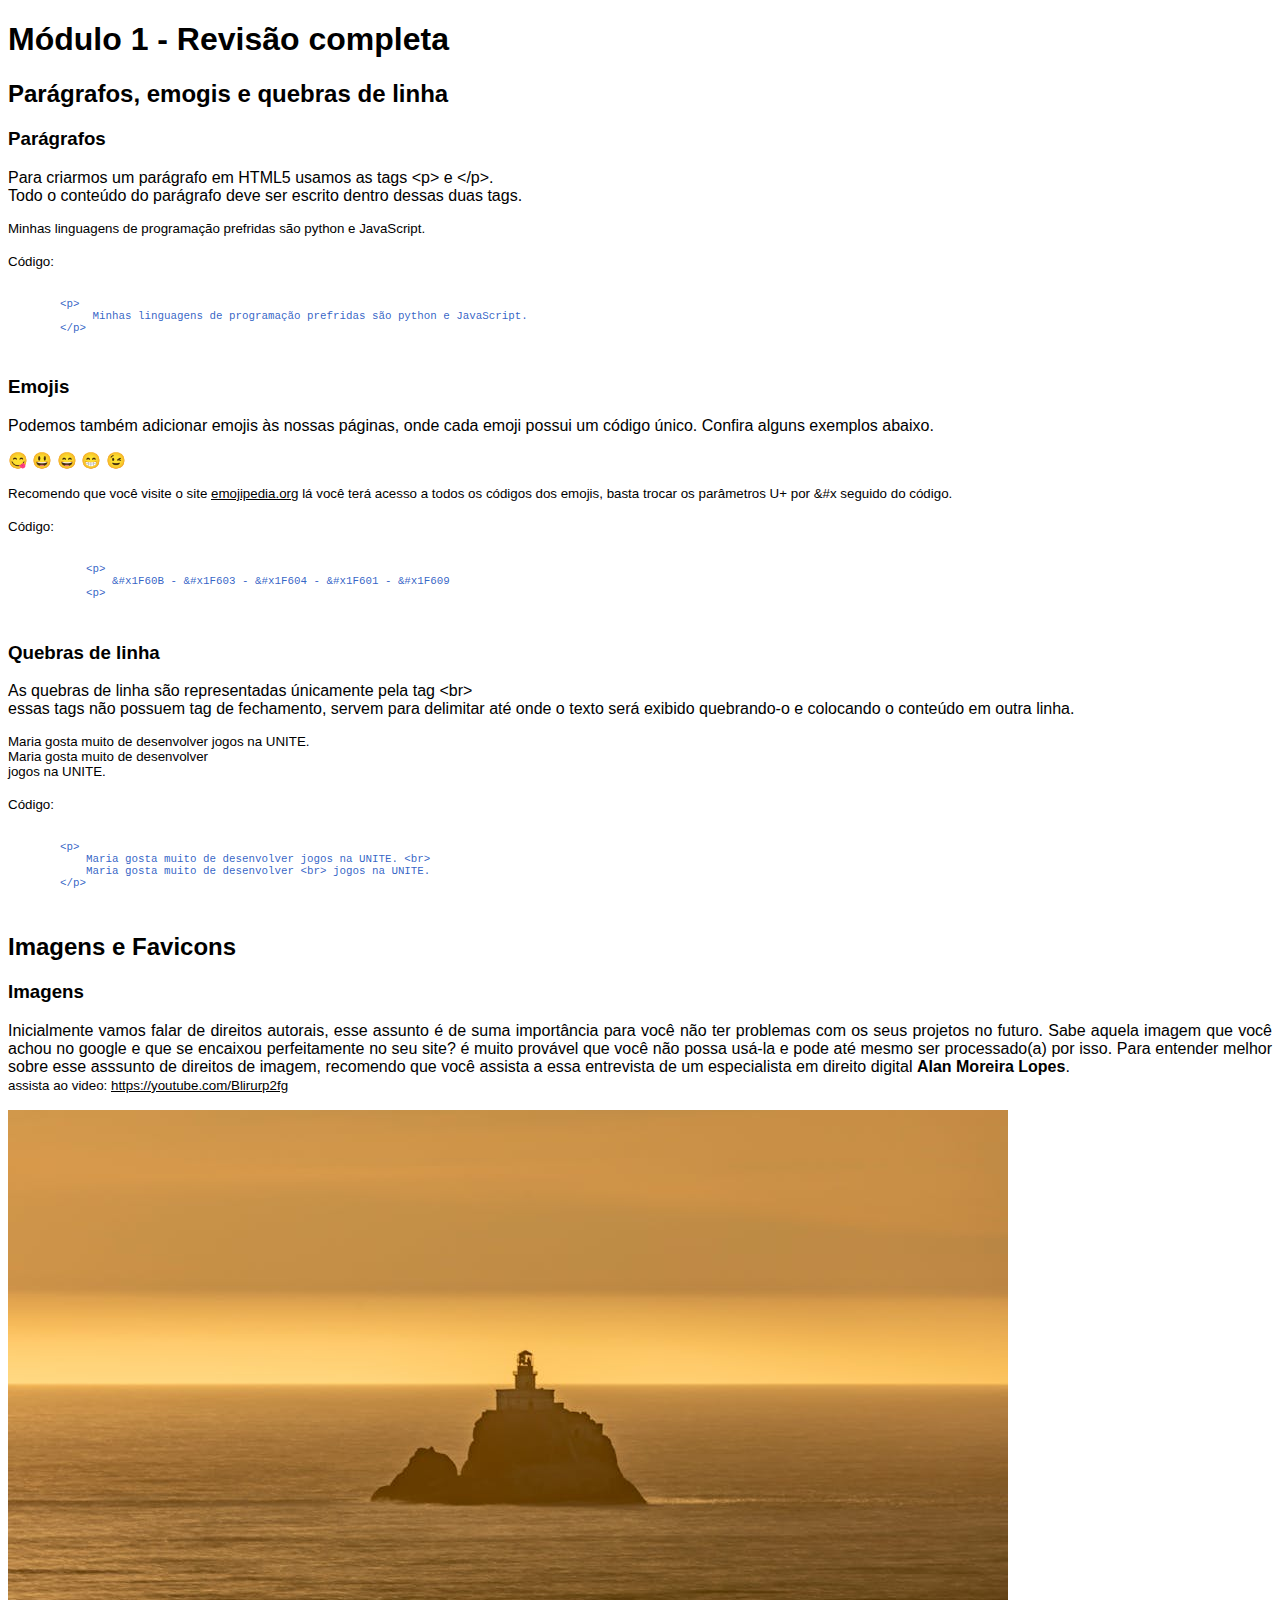
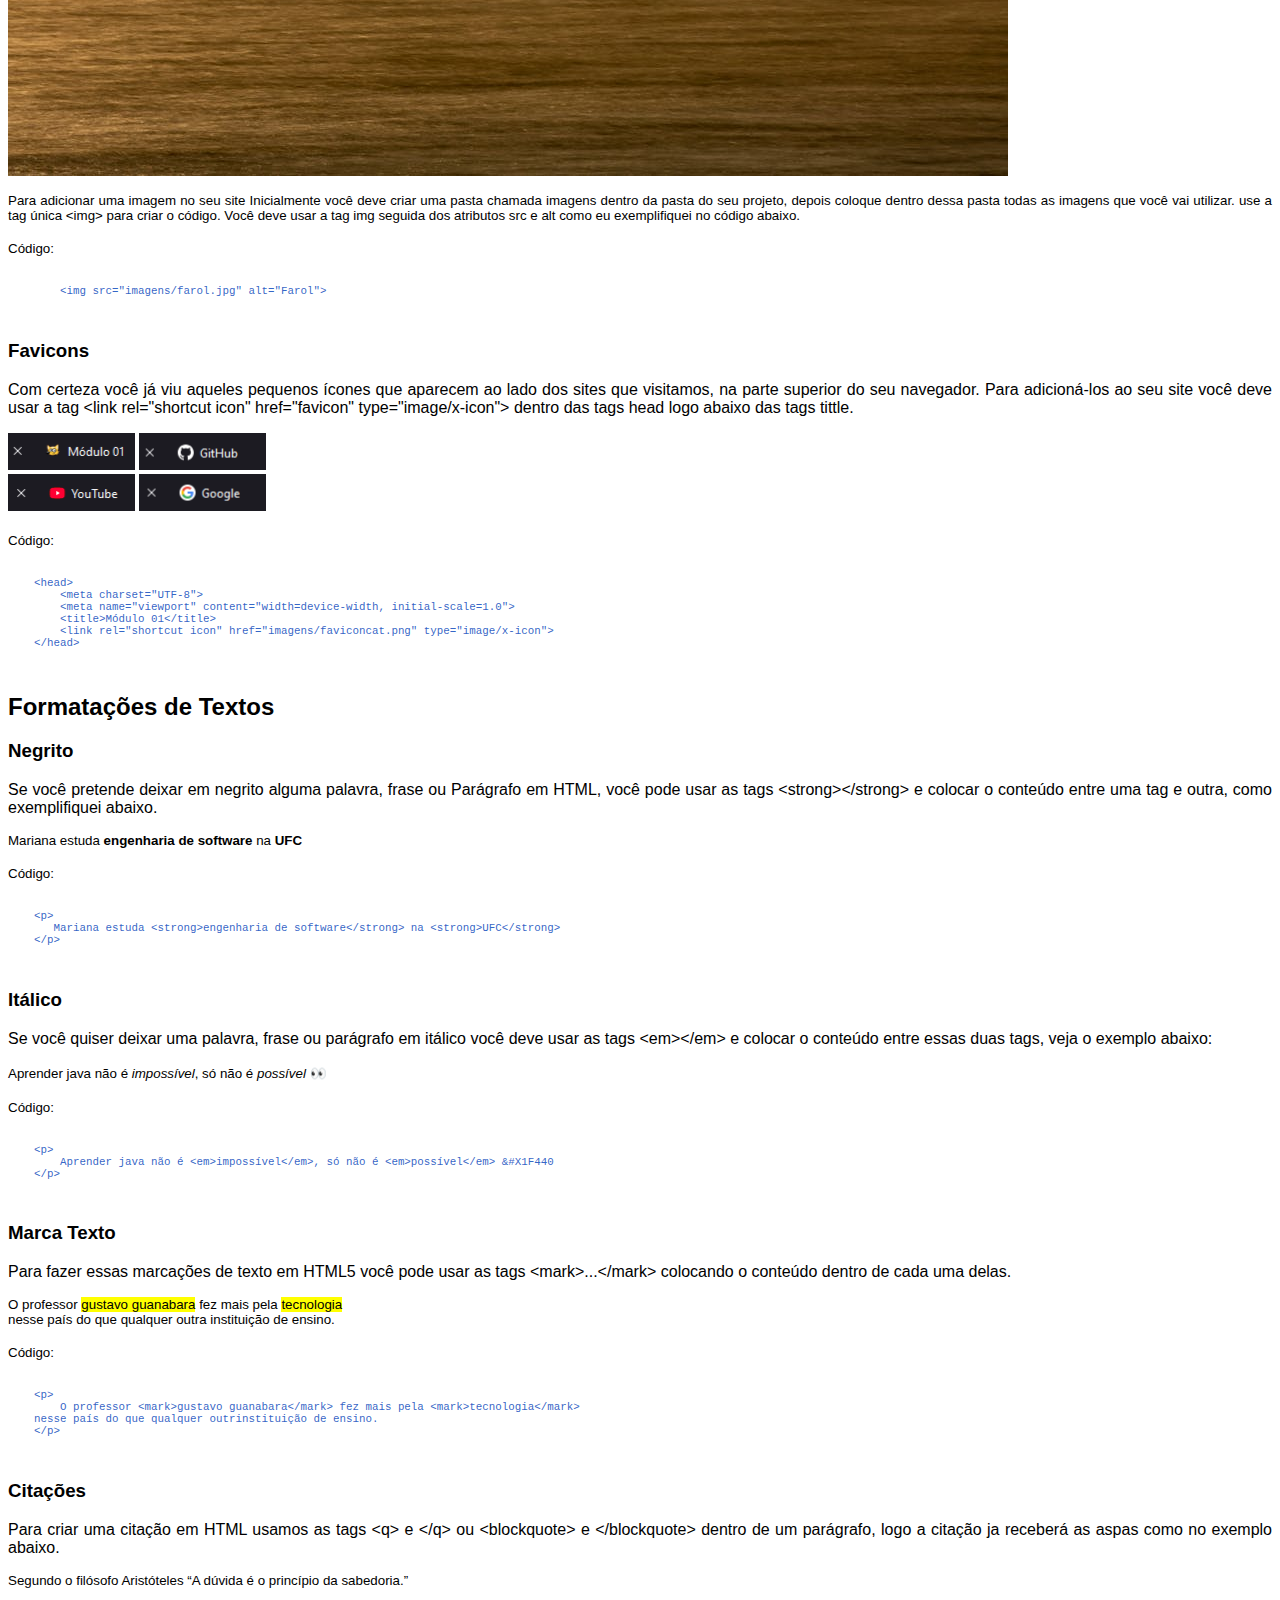
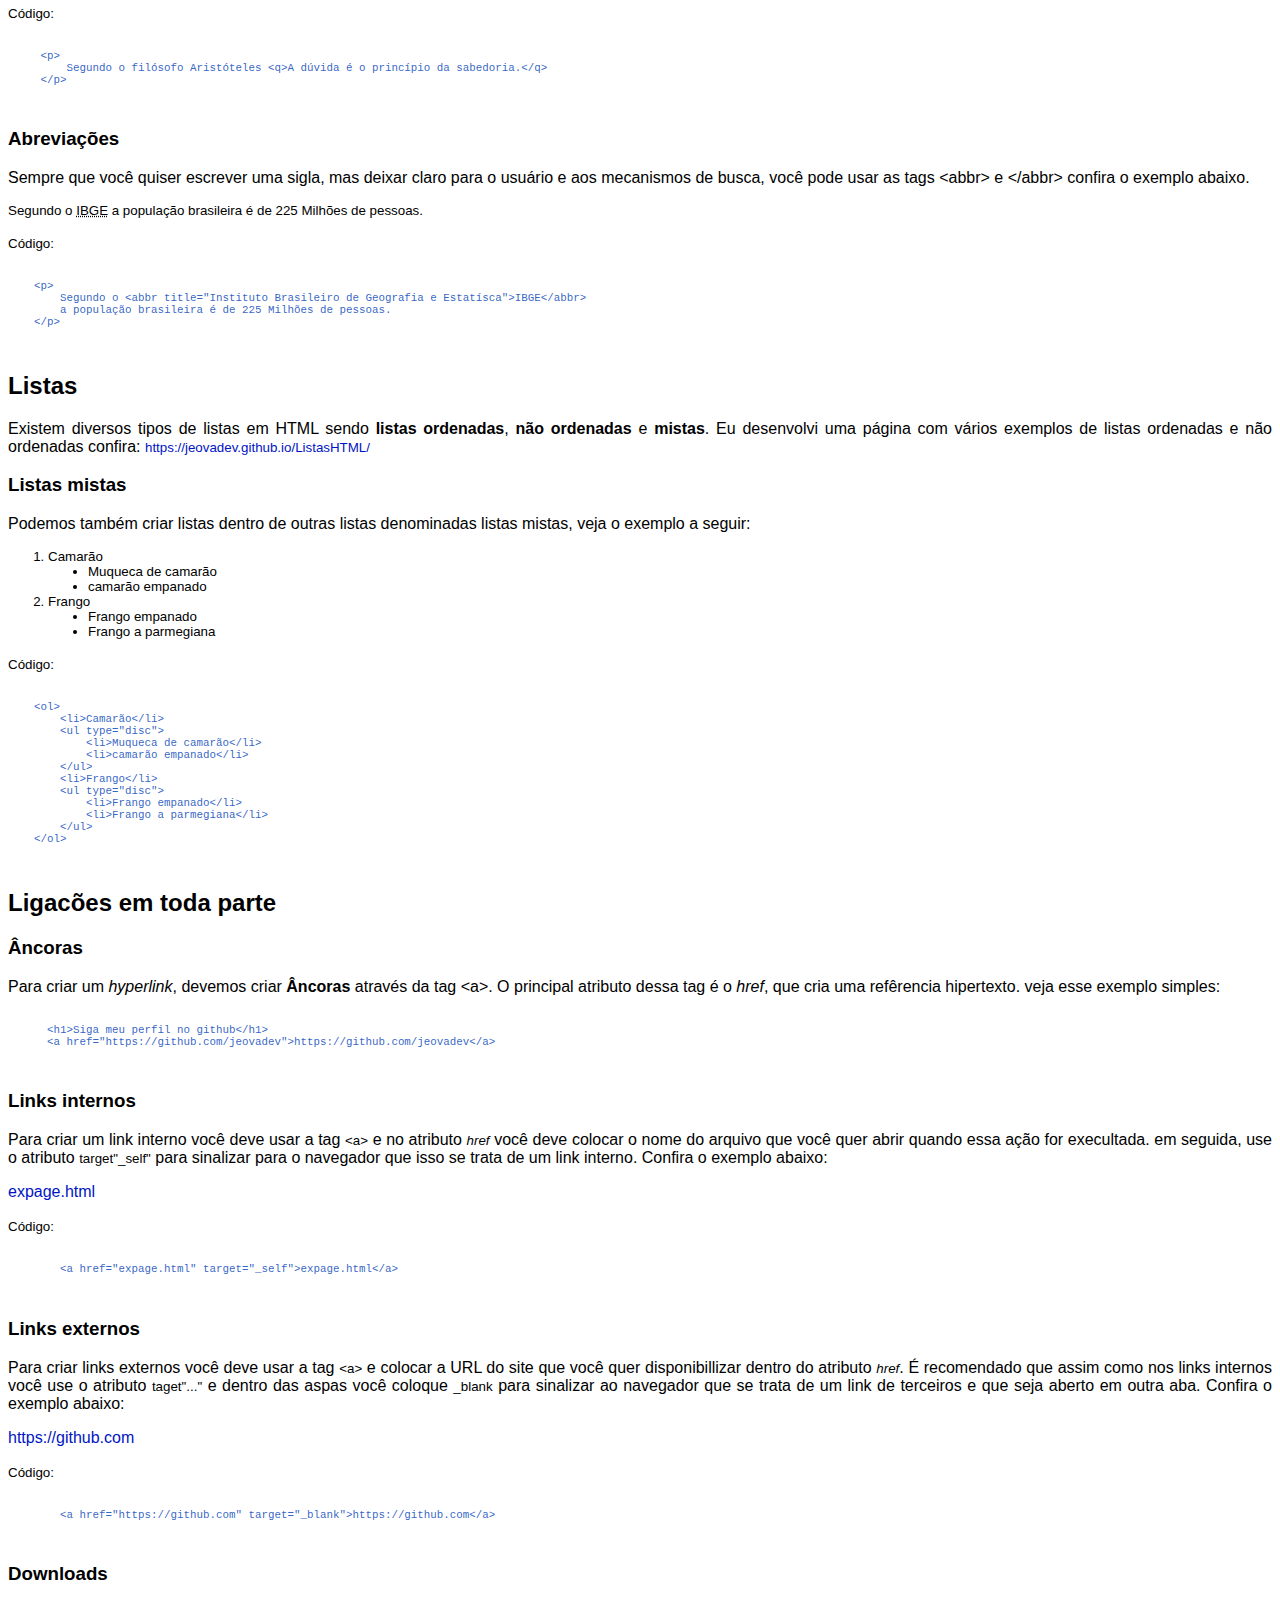
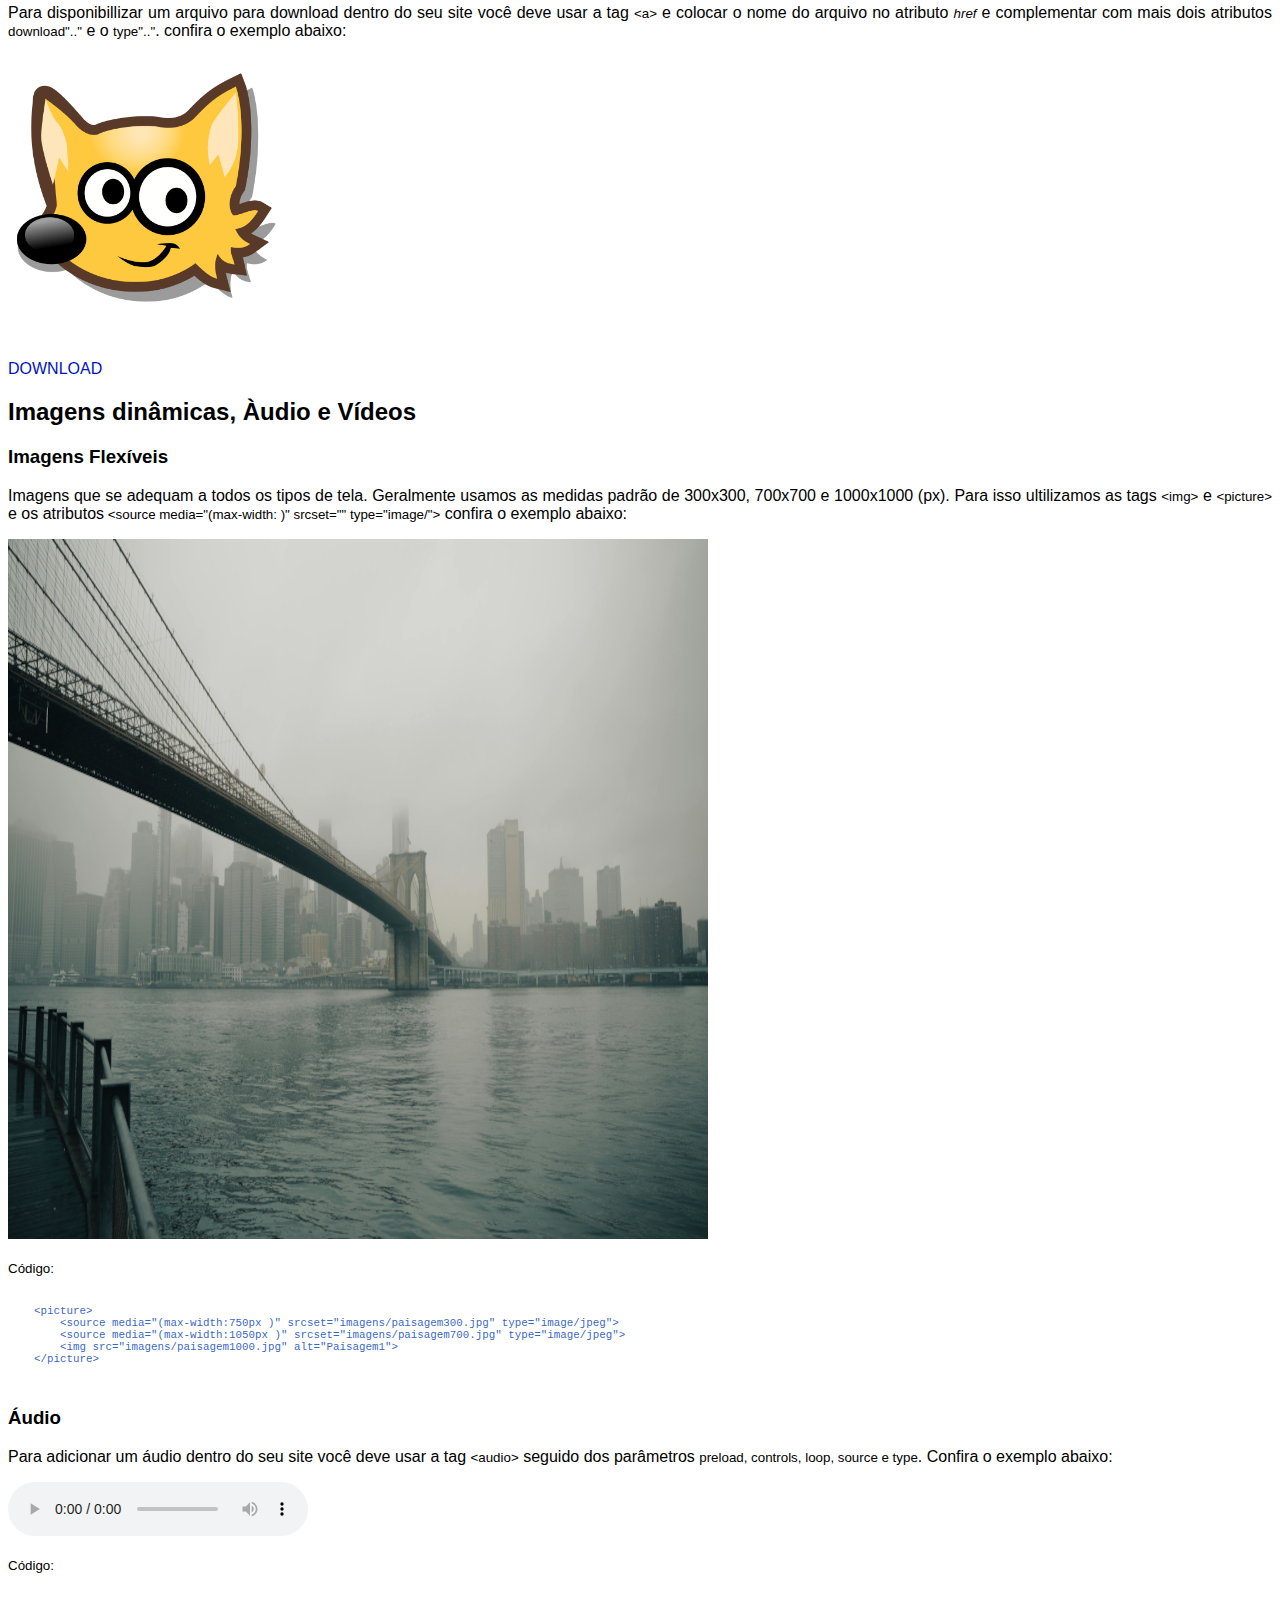
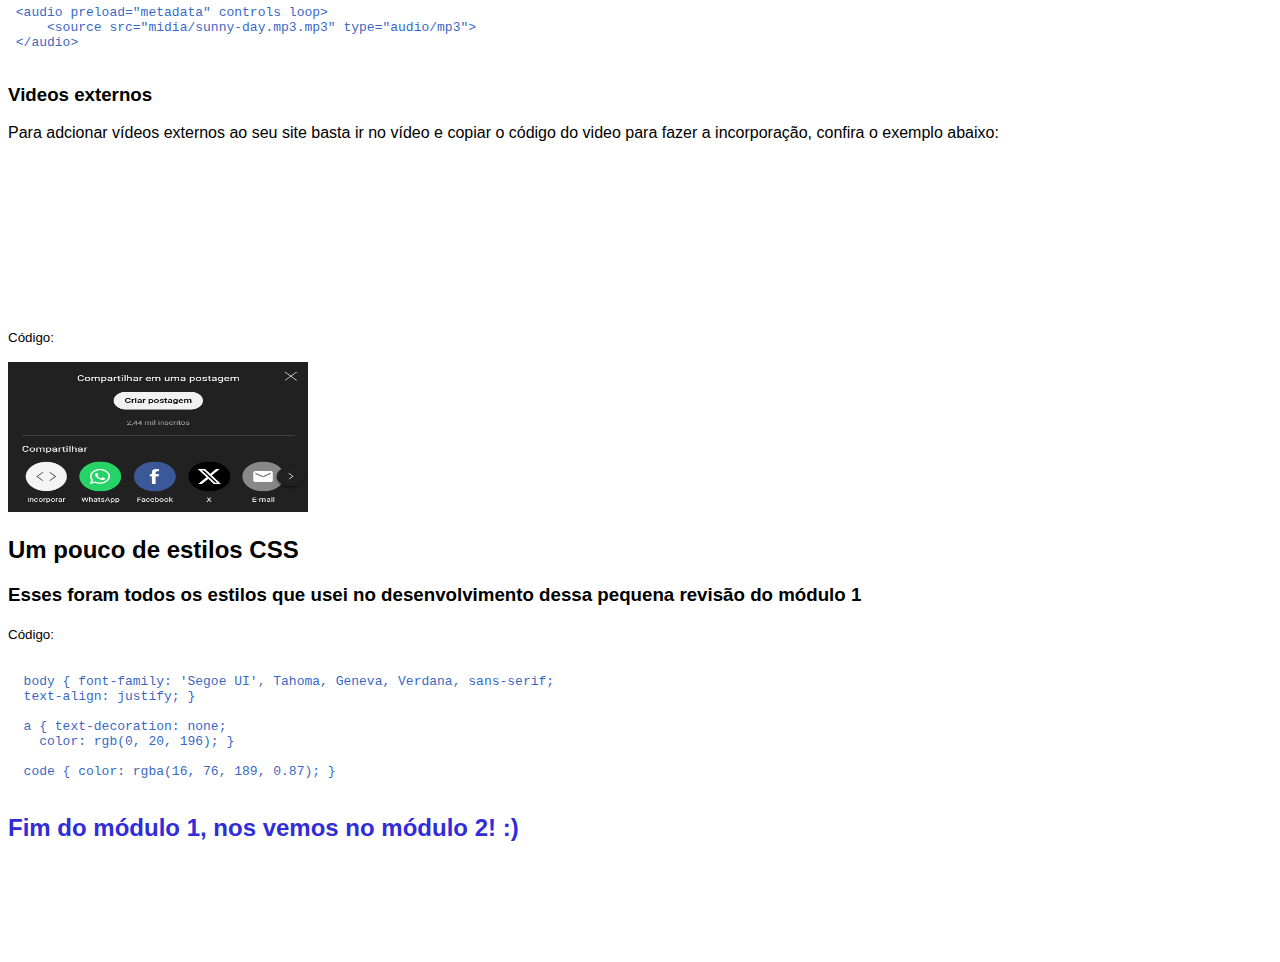
==== commit e5c37566: "finalv" ====
--- a/index.html
+++ b/index.html
@@ -262,7 +262,7 @@
 </small>
 <h3>Links externos</h3>
 <p>Para criar links externos você deve usar a tag <small>&lt;a&gt;</small> e colocar a URL do site que você quer disponibillizar dentro do atributo <small><em>href</em></small>. É recomendado que assim como nos links internos você use o atributo <small>taget"..."</small> e dentro das aspas você coloque <small>_blank</small> para sinalizar ao navegador que se trata de um link de terceiros e que seja aberto em outra aba. Confira o exemplo abaixo:</p>
-<a href="https://github.com" target="_blank">https://github.com</a>
+<a href="https://github.com" target="_blank" rel="external">https://github.com</a>
 <p><small>Código:</small></p>
 <small>
     <pre>
@@ -273,7 +273,7 @@
 </small>
 <h3>Downloads</h3>
 <p>Para disponibillizar um arquivo para download dentro do seu site você deve usar a tag <small>&lt;a&gt;</small> e colocar o nome do arquivo no atributo <small><em>href</em></small> e complementar com mais dois atributos <small>download".."</small> e o <small>type".."</small>. confira o exemplo abaixo:</p>
-<img src="imagens/cat.png" alt="cat" width="300px" height="300px">
+<img src="imagens/cat.png" alt="cat" width="300px" height="300px"> <br>
 <a href="imagens/cat.png" download="cat.png" type="image/png">DOWNLOAD</a>
 
 
@@ -298,6 +298,41 @@
     </pre>
 </small>
 <h3>Áudio</h3>
-<p></p>
+<p>Para adicionar um áudio dentro do seu site você deve usar a tag <small>&lt;audio&gt;</small> seguido dos parâmetros <small>preload, controls, loop, source e type</small>. Confira o exemplo abaixo:</p>
+<audio preload="metadata" controls loop>
+    <source src="midia/sunny-day.mp3.mp3" type="audio/mp3">
+</audio>
+<p><small>Código:</small></p>
+<pre>
+    <code>
+ &lt;audio preload="metadata" controls loop&gt;
+     &lt;source src="midia/sunny-day.mp3.mp3" type="audio/mp3"&gt;
+ &lt;/audio&gt;
+    </code>
+</pre>
+<h3>Videos externos</h3>
+<p>Para adcionar vídeos externos ao seu site basta ir no vídeo e copiar o código do video para fazer a incorporação, confira o exemplo abaixo:</p>
+<iframe width="300" height="150" src="https://www.youtube.com/embed/P4Ru46-zjck?si=k_l_x3tQkRbQwOuS" title="YouTube video player" frameborder="0" allow="accelerometer; autoplay; clipboard-write; encrypted-media; gyroscope; picture-in-picture; web-share" referrerpolicy="strict-origin-when-cross-origin" allowfullscreen></iframe>
+<p><small>Código:</small></p>
+<img src="imagens/exeexternalvideo.png" width="300px" height="150px" alt="Exemplo">
+
+
+<h2>Um pouco de estilos CSS</h2>
+<h3>Esses foram todos os estilos que usei no desenvolvimento dessa pequena revisão do módulo 1</h3>
+<p><small>Código:</small></p>
+<pre>
+    <code>
+  body { font-family: 'Segoe UI', Tahoma, Geneva, Verdana, sans-serif;
+  text-align: justify; }
+
+  a { text-decoration: none;
+    color: rgb(0, 20, 196); }
+
+  code { color: rgba(16, 76, 189, 0.87); }
+    </code>
+</pre>
+
+
+<h2 style="color: rgb(48, 45, 216);">Fim do módulo 1, nos vemos no módulo 2! :&#41;</h2>
 </body>
 </html>--- a/style.css
+++ b/style.css
@@ -1,17 +1,7 @@
-body {
-font-family: 'Segoe UI', Tahoma, Geneva, Verdana, sans-serif;
-}
+body { font-family: 'Segoe UI', Tahoma, Geneva, Verdana, sans-serif;
+text-align: justify; }
 
-p {
-text-align: justify;
-}
+a { text-decoration: none;
+    color: rgb(0, 20, 196); }
 
-a {
-    text-decoration: none;
-    color: rgb(0, 20, 196);
-}
-
-code 
-{
-    color: rgba(16, 76, 189, 0.87);
-}+code { color: rgba(16, 76, 189, 0.87); }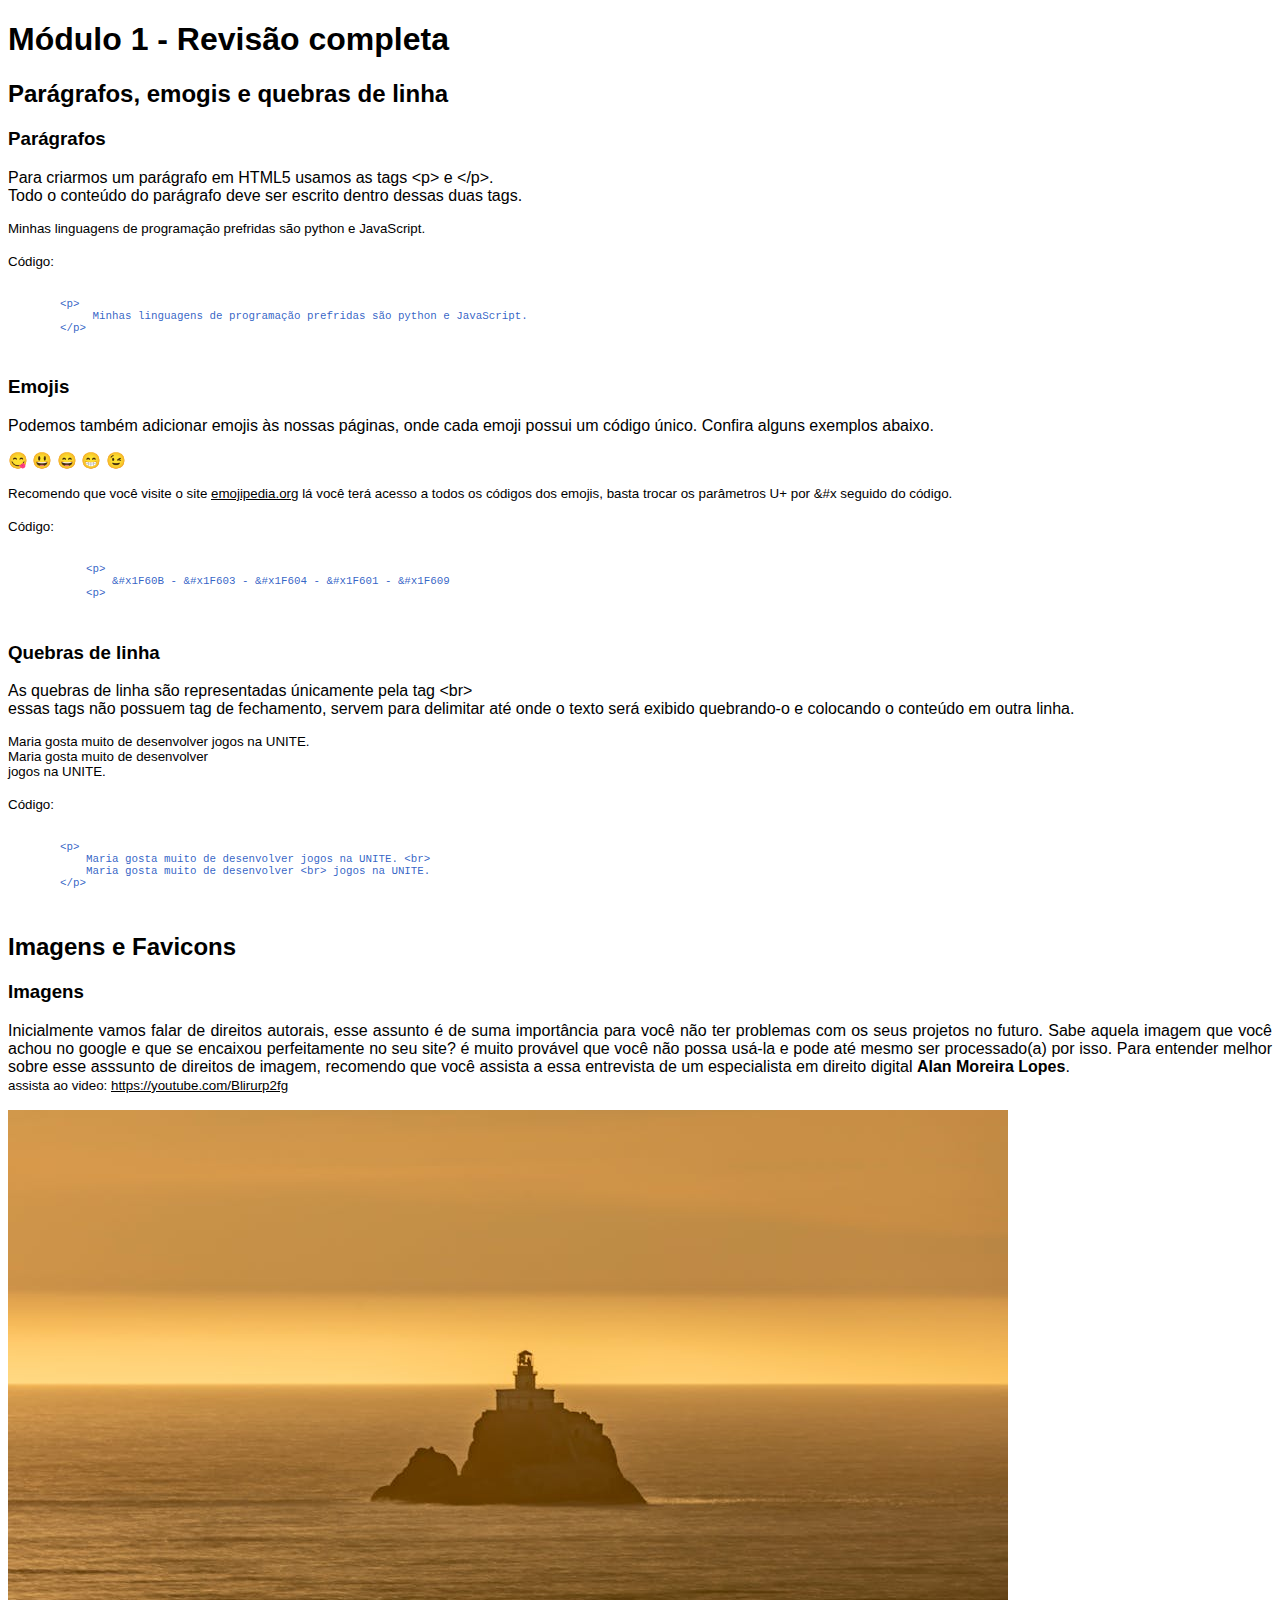
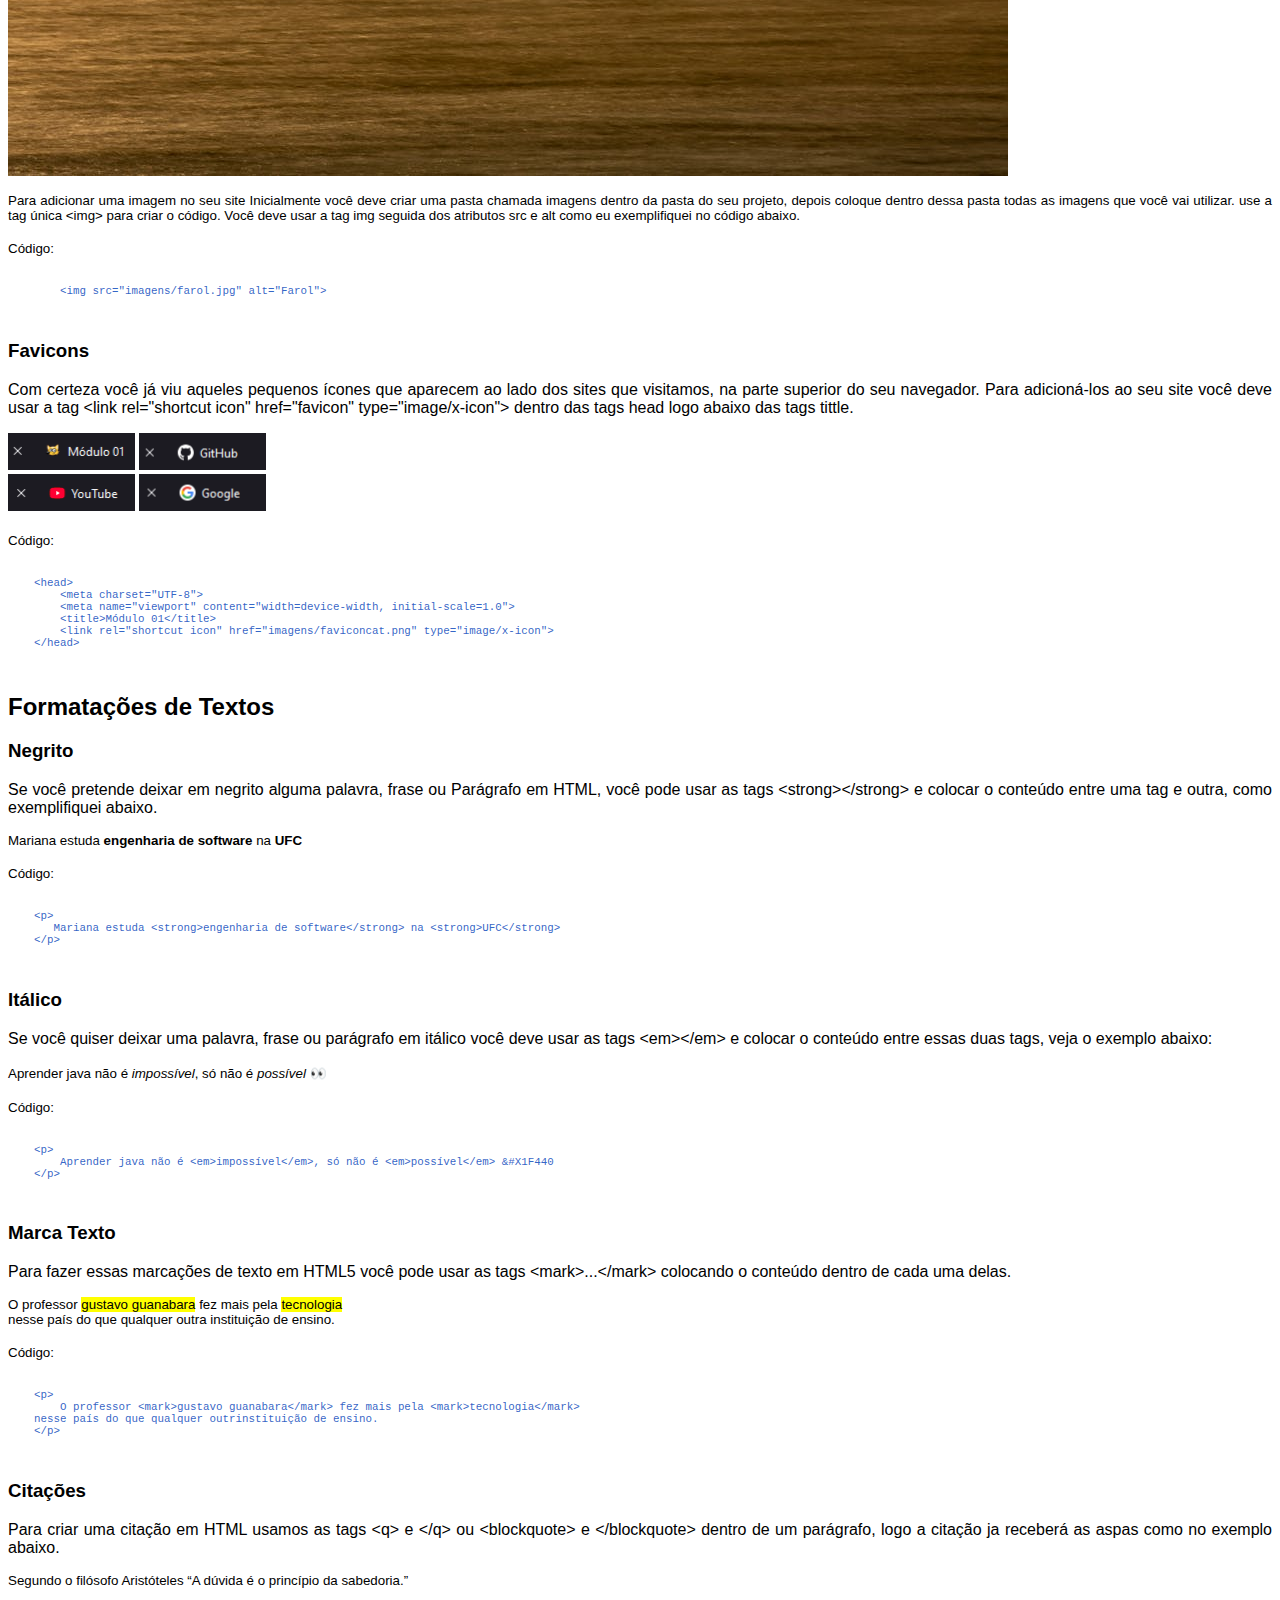
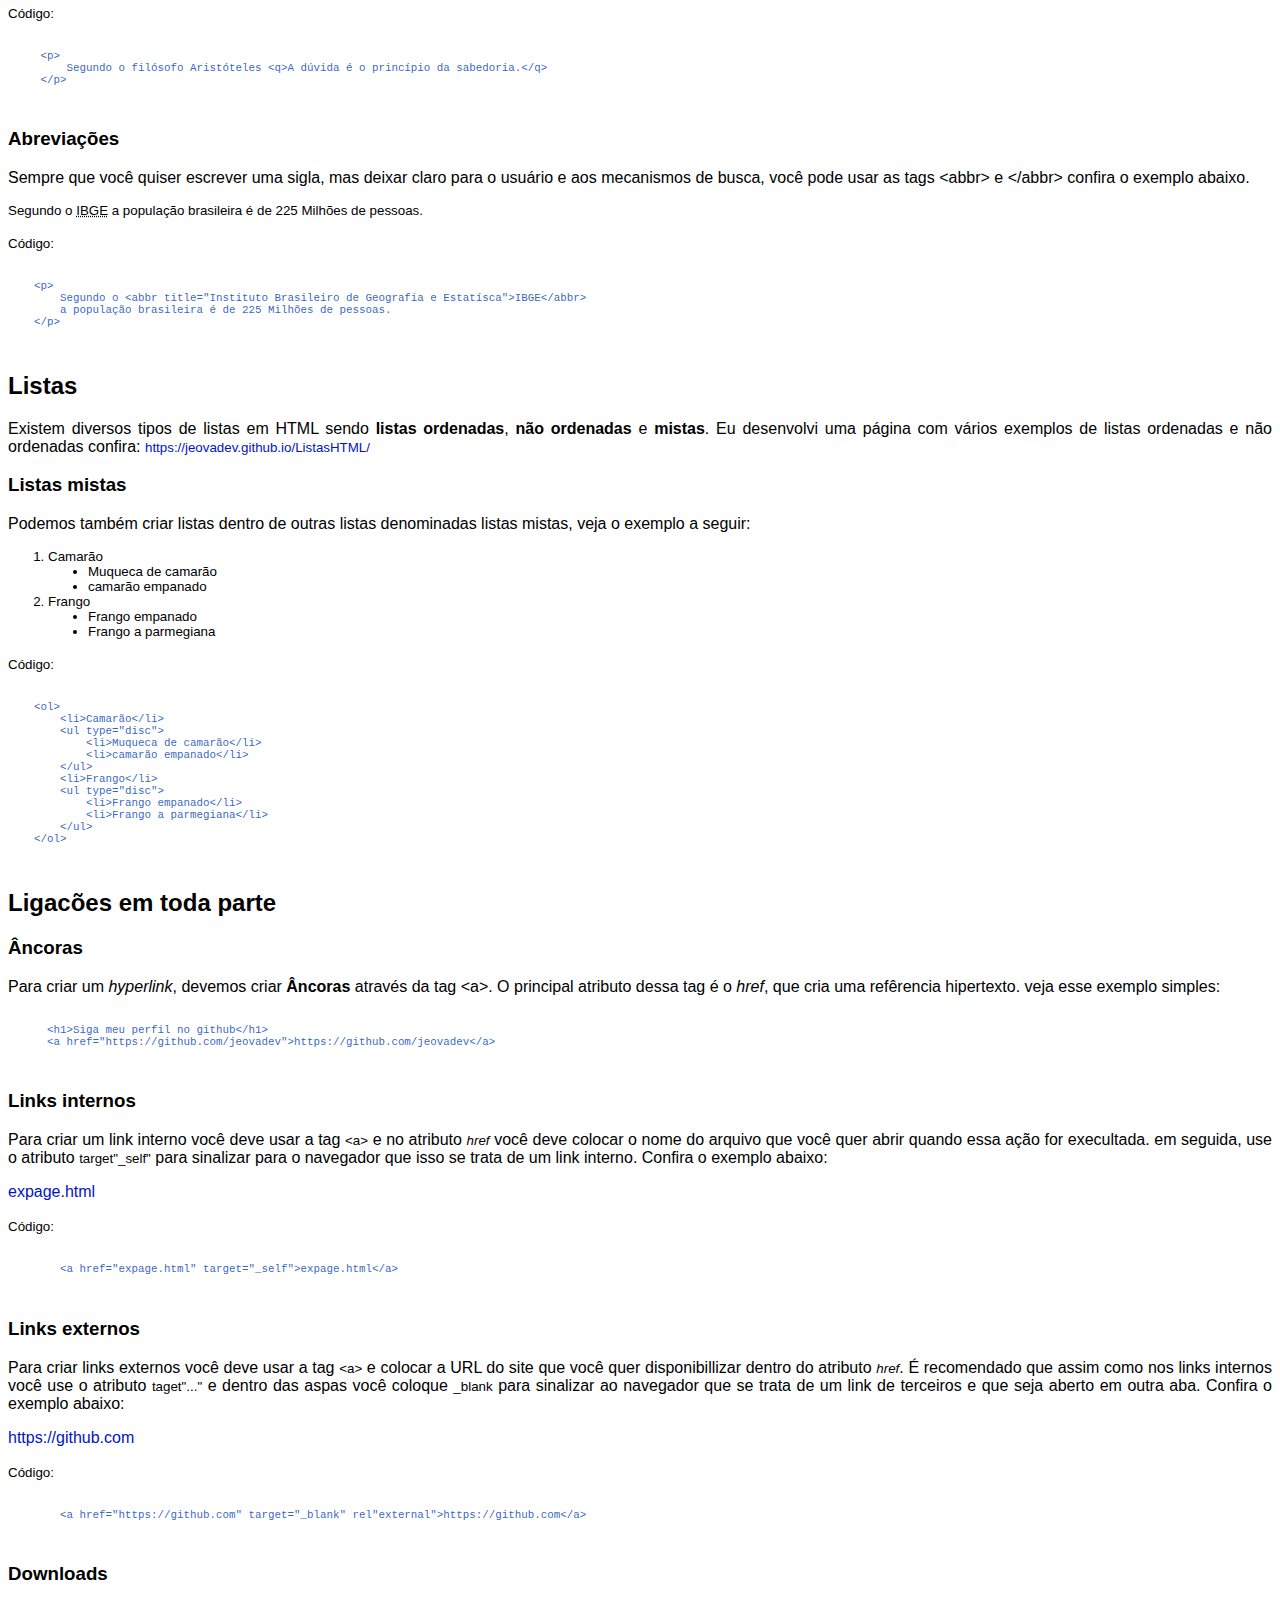
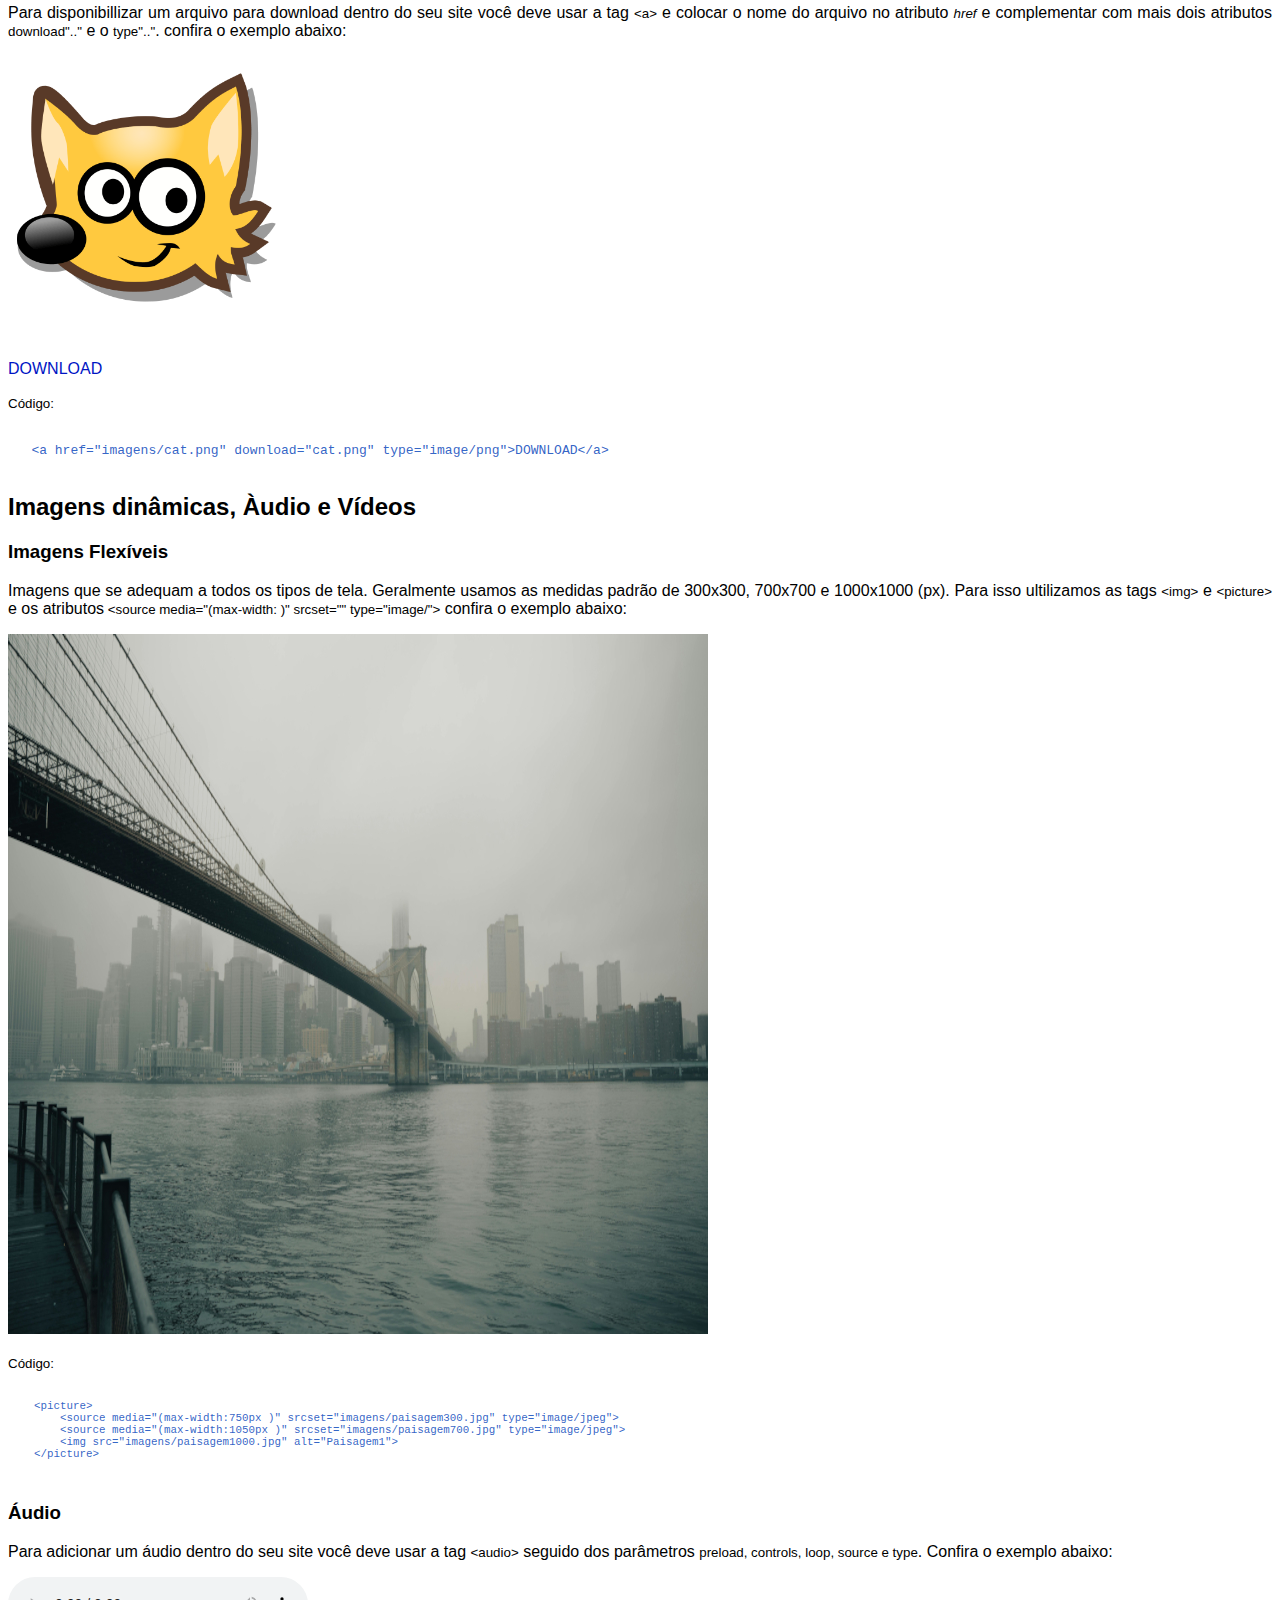
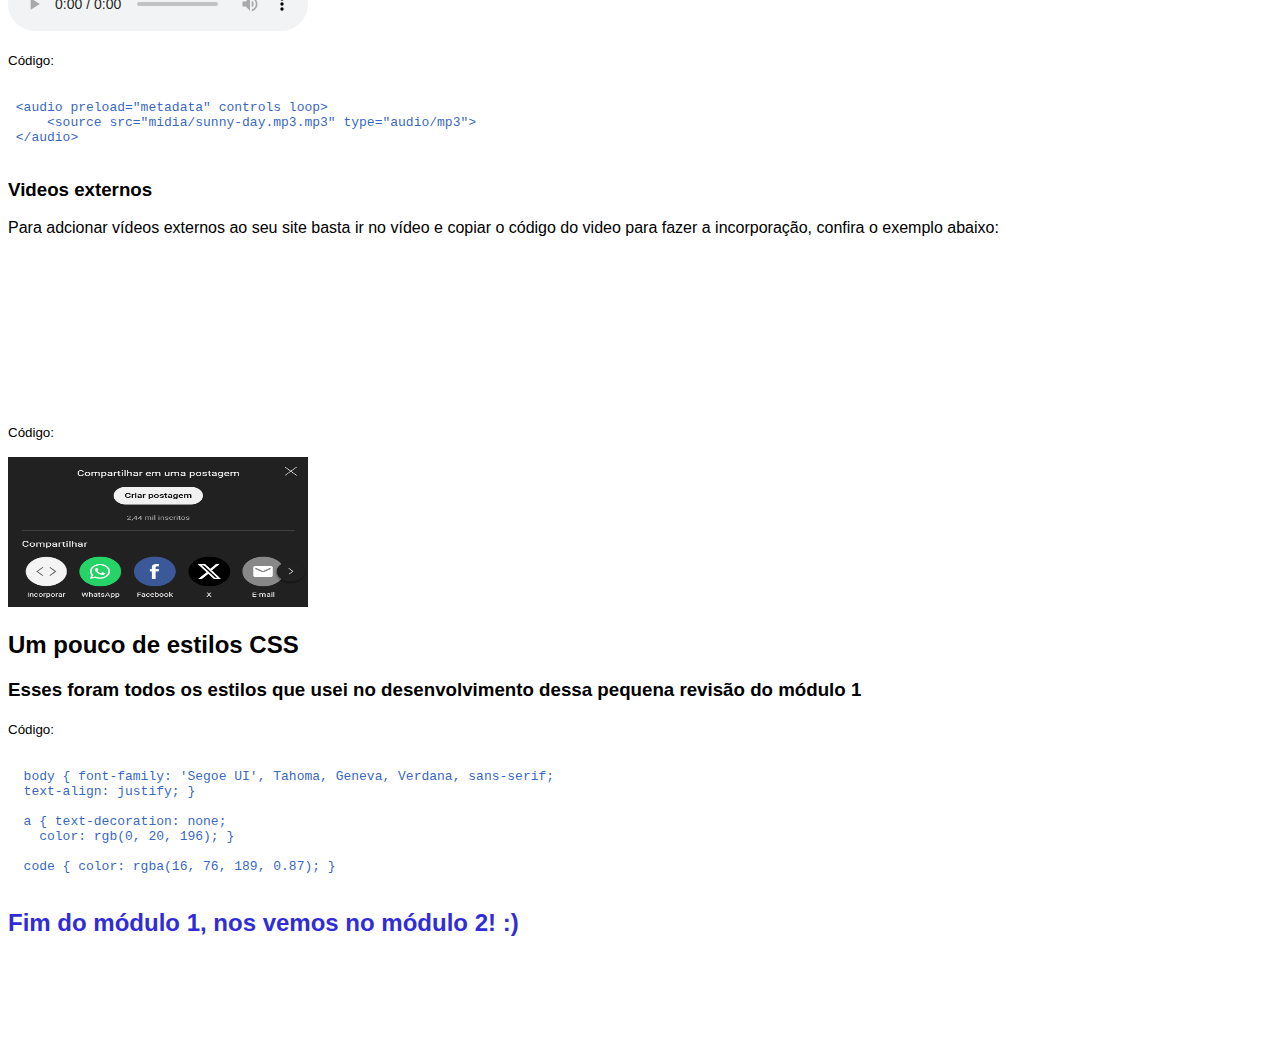
==== commit 8187c40a: "finalv2" ====
--- a/index.html
+++ b/index.html
@@ -267,7 +267,7 @@
 <small>
     <pre>
         <code>
-        &lt;a href="https://github.com" target="_blank"&gt;https://github.com&lt;/a&gt;
+        &lt;a href="https://github.com" target="_blank" rel"external"&gt;https://github.com&lt;/a&gt;
         </code>
     </pre>
 </small>
@@ -275,7 +275,12 @@
 <p>Para disponibillizar um arquivo para download dentro do seu site você deve usar a tag <small>&lt;a&gt;</small> e colocar o nome do arquivo no atributo <small><em>href</em></small> e complementar com mais dois atributos <small>download".."</small> e o <small>type".."</small>. confira o exemplo abaixo:</p>
 <img src="imagens/cat.png" alt="cat" width="300px" height="300px"> <br>
 <a href="imagens/cat.png" download="cat.png" type="image/png">DOWNLOAD</a>
-
+<p><small>Código:</small></p>
+<pre>
+    <code>
+   &lt;a href="imagens/cat.png" download="cat.png" type="image/png"&gt;DOWNLOAD&lt;/a&gt;
+    </code>
+</pre>
 
 <h2>Imagens dinâmicas, Àudio e Vídeos</h2>
 <h3>Imagens Flexíveis</h3>
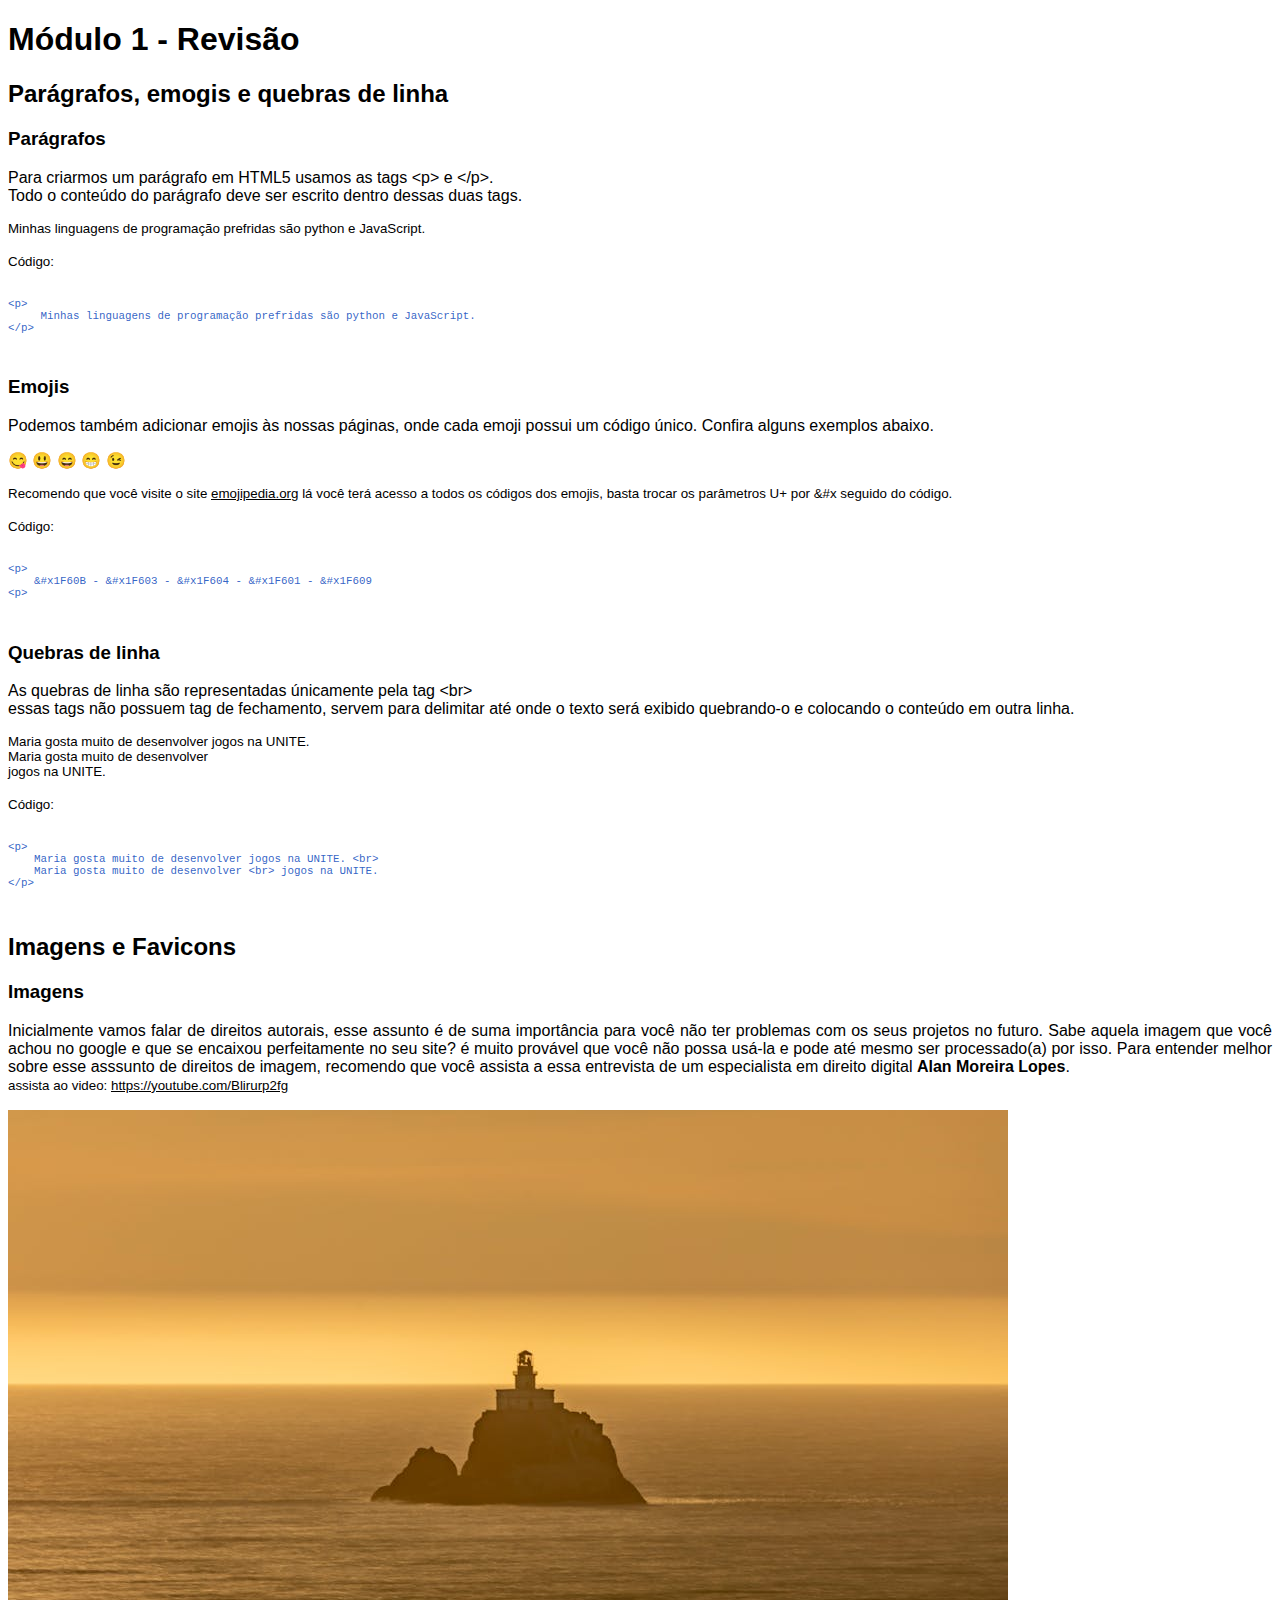
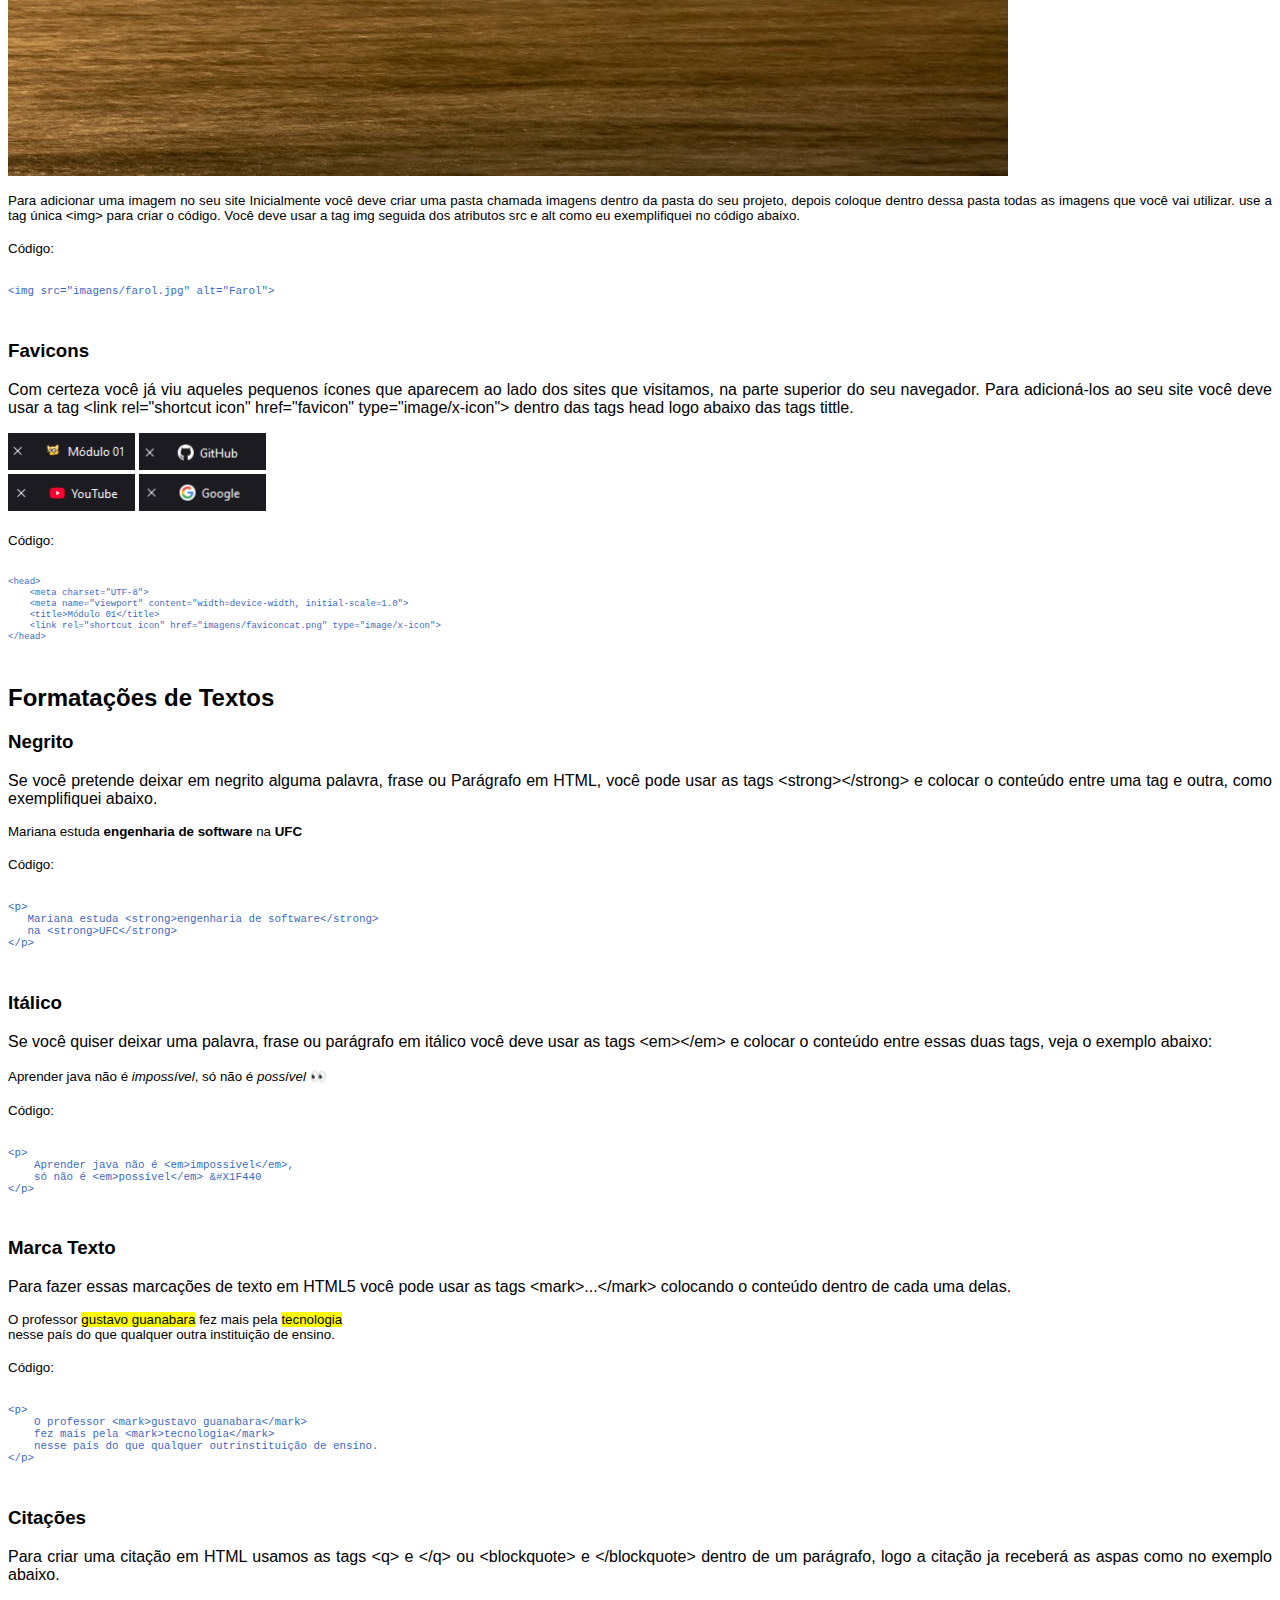
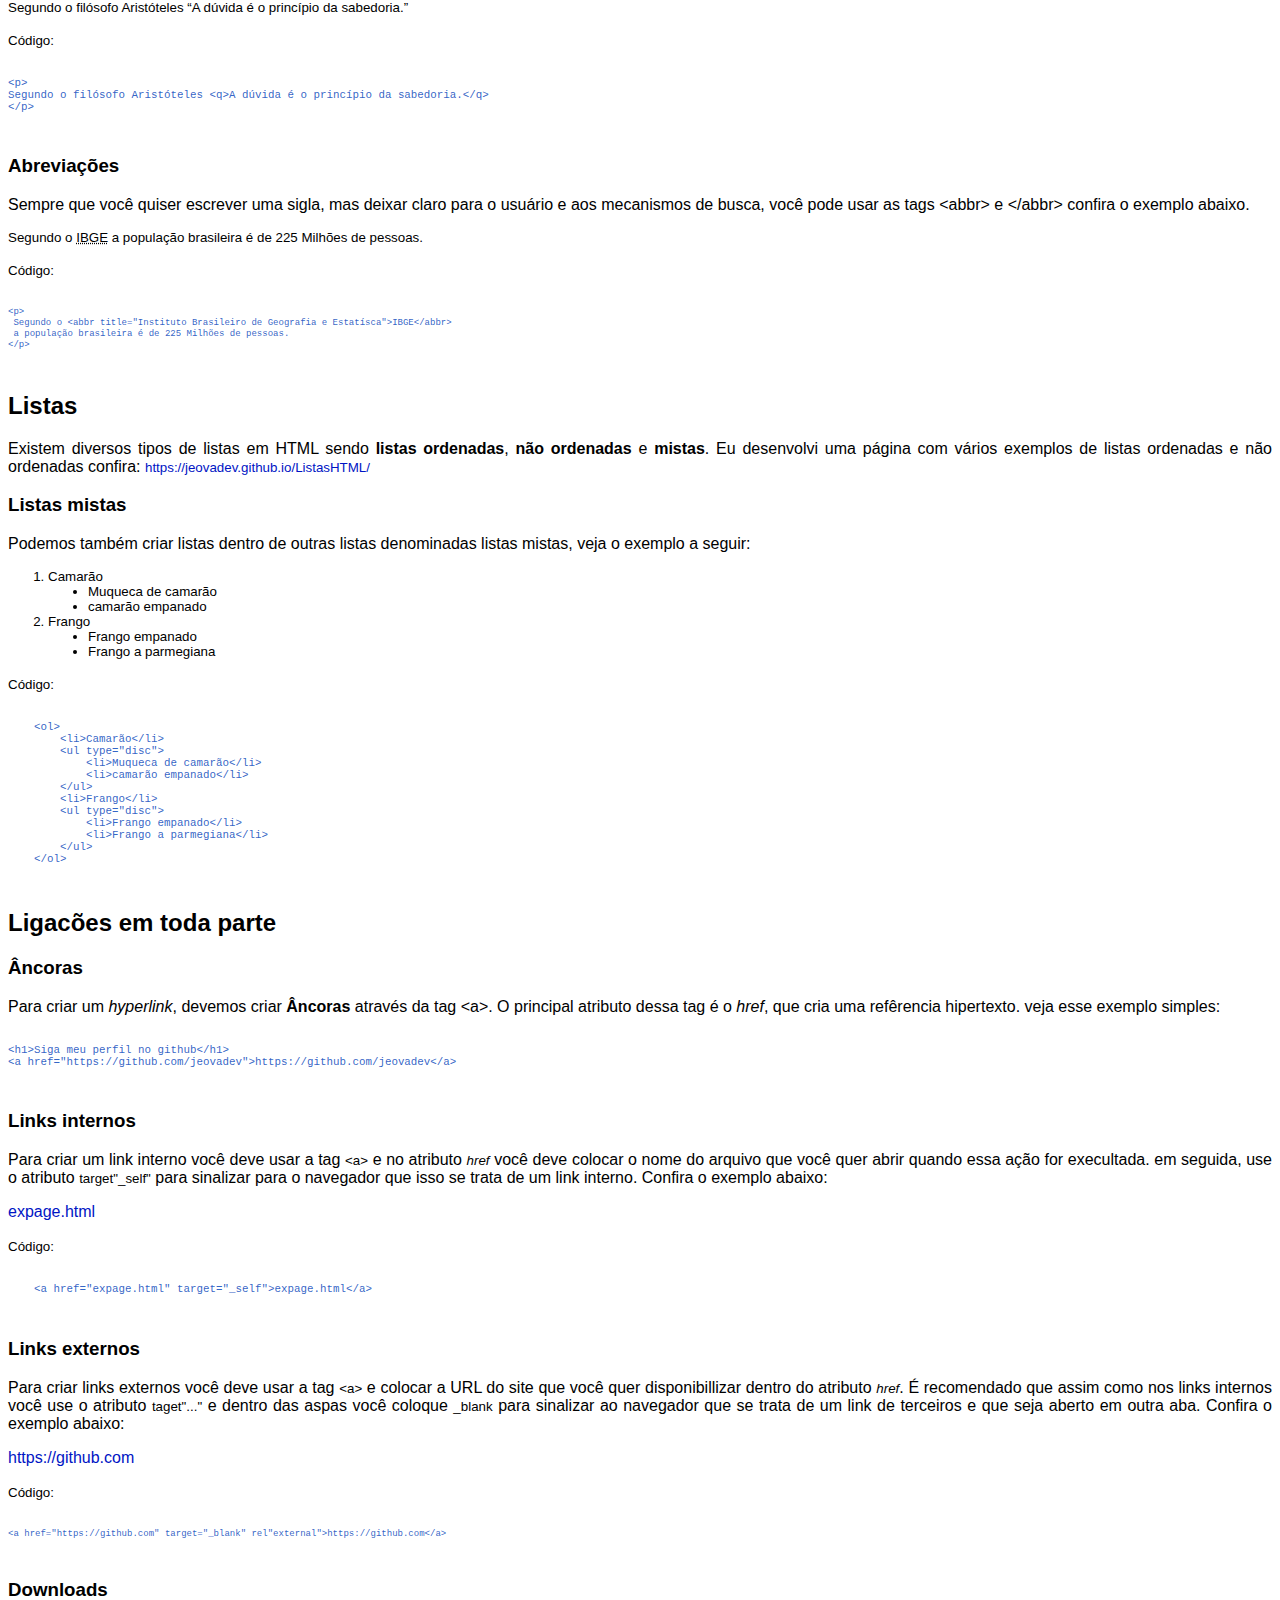
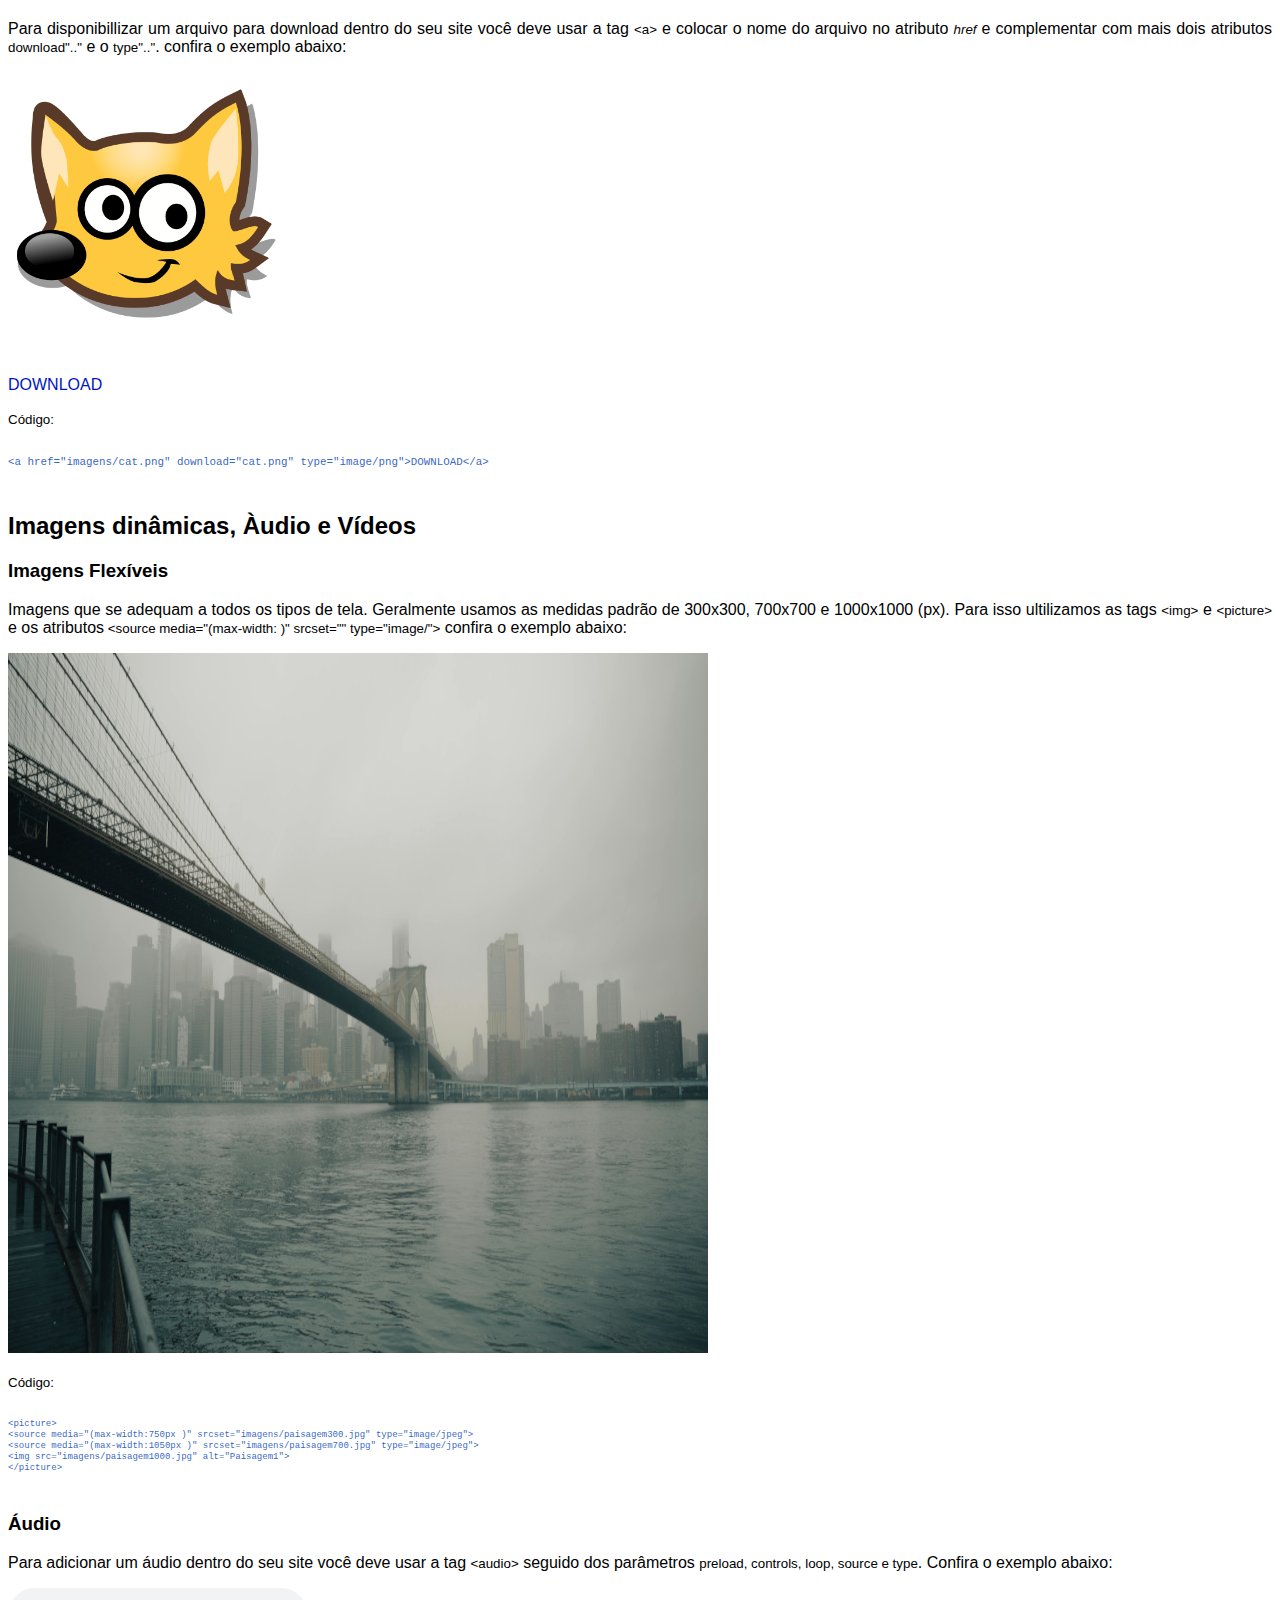
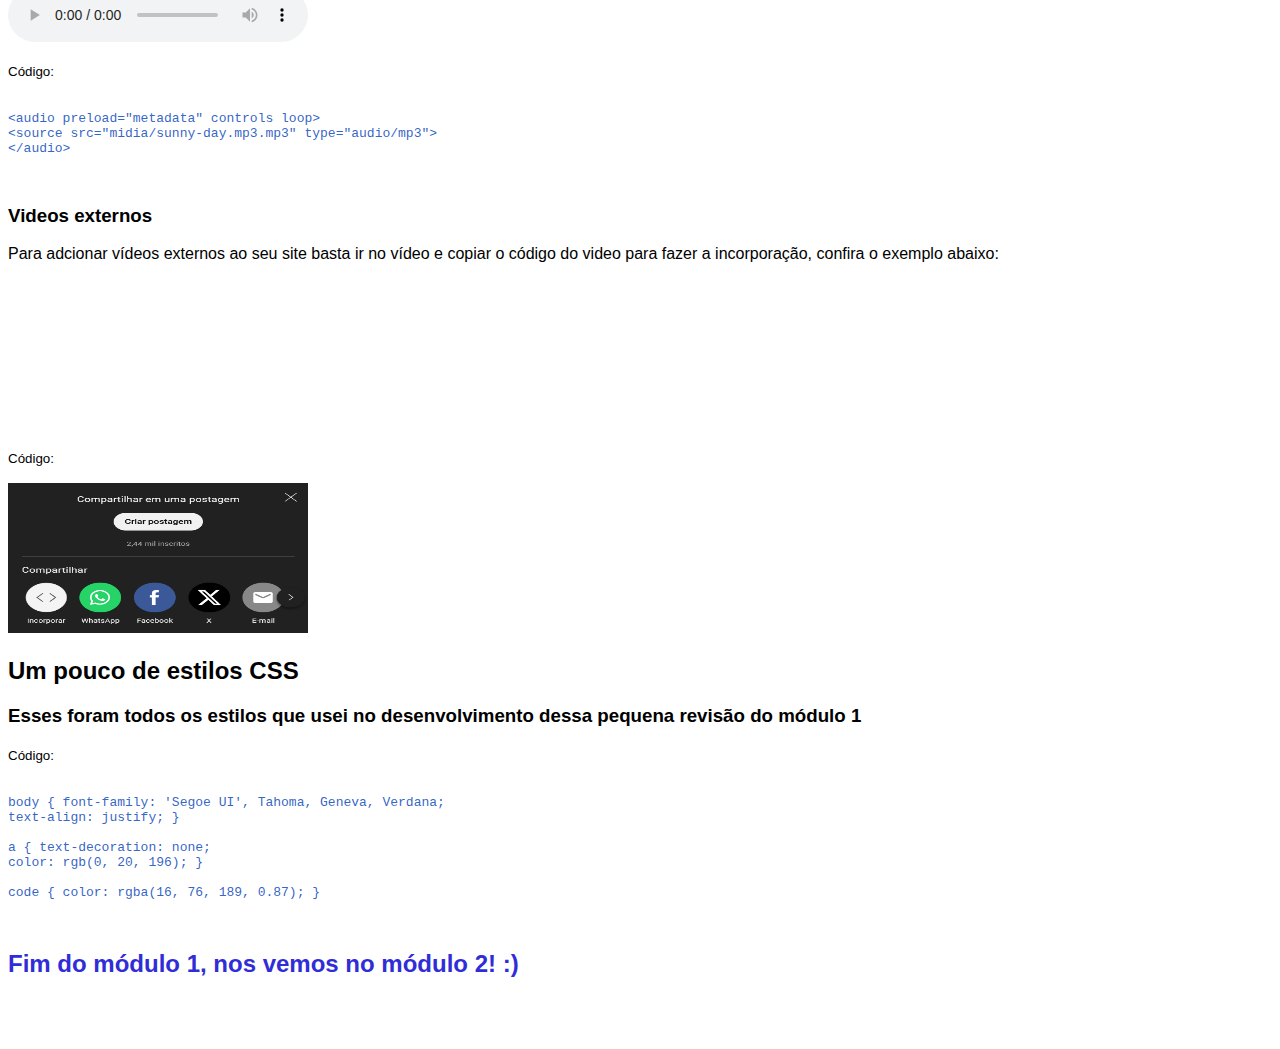
==== commit 8f29e811: "finalv3" ====
--- a/index.html
+++ b/index.html
@@ -8,218 +8,223 @@
     <link rel="stylesheet" href="style.css">
 </head>
 <body>
-    <h1>Módulo 1 - Revisão completa</h1>
-
-    <h2>Parágrafos, emogis e quebras de linha</h2>
-    <h3>Parágrafos</h3>
-    <p>
-        Para criarmos um parágrafo em HTML5 usamos as tags &lt;p&gt; e &lt;/p&gt;. <br>
-        Todo o conteúdo do parágrafo deve ser escrito dentro dessas duas tags. 
-    </p>
-    <small>
+        <h1>Módulo 1 - Revisão</h1>
+        <h2>Parágrafos, emogis e quebras de linha</h2>
+        <h3>Parágrafos</h3>
         <p>
-            Minhas linguagens de programação prefridas são python e JavaScript.
-        </p>
-    </small>
-    <p><small>Código:</small></p>
-    <small>
-        <pre>
-            <code>
-        &lt;p&gt;
-             Minhas linguagens de programação prefridas são python e JavaScript.
-        &lt;/p&gt;
-            </code>
-        </pre>
-    </small>
-    <h3>Emojis</h3>
-    <p>Podemos também adicionar emojis às nossas páginas, onde cada emoji possui um código único.
-    Confira alguns exemplos abaixo.</p>
-    <p>&#x1F60B &#x1F603 &#X1F604 &#X1F601 &#X1F609</p>
-    <small>
-        <p>Recomendo que você visite o site <u>emojipedia.org</u> lá você terá acesso
-        a todos os códigos dos emojis, basta trocar os parâmetros U+ por &#x seguido do código.</p>
-    </small>
-    <p><small>Código:</small></p>
-    <small>
-        <pre>
-            <code>
-            &lt;p&gt;
-                &amp;#x1F60B - &amp;#x1F603 - &amp;#x1F604 - &amp;#x1F601 - &amp;#x1F609
-            &lt;p&gt;
-            </code>
-        </pre>
-    </small>
-    <h3>Quebras de linha</h3>
-    <p>
-        As quebras de linha são representadas únicamente pela tag &lt;br&gt; <br>
-        essas tags não possuem tag de fechamento, servem para delimitar até onde o texto
-        será exibido quebrando-o e colocando o conteúdo em outra linha.
-    </p> 
-    <small>
+            Para criarmos um parágrafo em HTML5 usamos as tags &lt;p&gt; e &lt;/p&gt;. <br>
+            Todo o conteúdo do parágrafo deve ser escrito dentro dessas duas tags.
+        </p>
+        <small>
         <p>
-            Maria gosta muito de desenvolver jogos na UNITE. <br>
-            Maria gosta muito de desenvolver <br> jogos na UNITE.
-        </p>
-    </small>
-    <p><small>Código:</small></p>
-    <small>
-        <pre>
-            <code>
-        &lt;p&gt;
-            Maria gosta muito de desenvolver jogos na UNITE. &lt;br&gt;
-            Maria gosta muito de desenvolver &lt;br&gt; jogos na UNITE.
-        &lt;/p&gt;
-            </code>
-        </pre>
-    </small>
-
-
-    <h2>Imagens e Favicons</h2>
-    <h3>Imagens</h3>
-    <p>Inicialmente vamos falar de direitos autorais, esse assunto é de suma importância para você não ter problemas com os seus projetos no futuro.  Sabe aquela imagem que você achou no google e que se encaixou perfeitamente no seu site? é muito provável que você não possa usá-la e pode até mesmo ser processado(a) por isso. Para entender melhor sobre esse asssunto de direitos de imagem, recomendo que você assista a essa entrevista de um especialista em direito digital <strong>Alan Moreira Lopes</strong>. <br>
-    <small>assista ao video: <u>https://youtube.com/Blirurp2fg</u></small></p>
-    <picture>
-        <source media="(max-width:750px )" srcset="imagens/farol300.jpg" type="image/jpeg">
-        <source media="(max-width:1050px )" srcset="imagens/farol700.jpg" type="image/jpeg">
-        <img src="imagens/farol1000.jpg" alt="Farol Isolado">
-    </picture>
-    <small>
-        <p>Para adicionar uma imagem no seu site Inicialmente você deve criar uma pasta chamada imagens dentro da pasta do seu projeto, depois coloque dentro dessa pasta todas as imagens que você vai utilizar. use a tag única &lt;img&gt; para criar o código. Você deve usar a tag img seguida dos atributos src e alt como eu exemplifiquei no código abaixo.</p>
-    </small>
-    <p><small>Código:</small></p>
-    <small>
-        <pre>
-            <code>
-        &lt;img src="imagens/farol.jpg" alt="Farol"&gt;
-            </code>
-        </pre>
-    </small>
-    <h3>Favicons</h3>
-    <p>Com certeza você já viu aqueles pequenos ícones que aparecem ao lado dos sites que visitamos, na 
-        parte superior do seu navegador. Para adicioná-los ao seu site você deve usar a tag &lt;link rel="shortcut icon" href="favicon" type="image/x-icon"&gt; dentro das tags head logo abaixo das tags tittle.
-    </p>
-    <img src="imagens/exemplofaviconcat.png" alt="Exemplo de Favicon">
-    <img src="imagens/exemplofavicongithub.png" alt="Exemplo de Favicon GITHUB"> <br>
-    <img src="imagens/faviconyoutube.png" alt="Exemplo de Favicon YOUTUBE">
-    <img src="imagens/favicongoogle.png" alt="Exemplo de Favicon GOOGLE">
-<p><small>Código:</small></p>
-<small>
-    <pre>
-        <code>
-    &lt;head&gt;
-        &lt;meta charset="UTF-8"&gt;
-        &lt;meta name="viewport" content="width=device-width, initial-scale=1.0"&gt;
-        &lt;title&gt;Módulo 01&lt;/title&gt;
-        &lt;link rel="shortcut icon" href="imagens/faviconcat.png" type="image/x-icon"&gt;
-    &lt;/head&gt;
-        </code>
-    </pre>
-</small>
-
-
-<h2>Formatações de Textos</h2>
-<h3>Negrito</h3>
-<p>Se você pretende deixar em negrito alguma palavra, frase ou Parágrafo em HTML, você pode usar as tags &lt;strong&gt;&lt;/strong&gt; e colocar o conteúdo entre uma tag e outra, como exemplifiquei abaixo.</p>
-<small>
-    <p>Mariana estuda <strong>engenharia de software</strong> na <strong>UFC</strong></p>
-</small>
-<p><small>Código:</small></p>
-<small>
-    <pre>
-        <code>
-    &lt;p&gt;
-       Mariana estuda &lt;strong&gt;engenharia de software&lt;/strong&gt; na &lt;strong&gt;UFC&lt;/strong&gt;
-    &lt;/p&gt;
-        </code>
-    </pre>
-</small>
-<h3>Itálico</h3>
-<p>Se você quiser deixar uma palavra, frase ou parágrafo em itálico você deve usar as tags &lt;em&gt;&lt;/em&gt; e colocar o conteúdo entre essas duas tags, veja o exemplo abaixo:
-<small>
-    <p>Aprender java não é <em>impossível</em>, só não é <em>possível</em> &#X1F440</p>
-</small>
-</p>
-<p><small>Código:</small></p>
-<small>
-    <pre>
-        <code>
-    &lt;p&gt;
-        Aprender java não é &lt;em&gt;impossível&lt;/em&gt;, só não é &lt;em&gt;possível&lt;/em&gt; &amp;#X1F440
-    &lt;/p&gt;
-        </code>
-    </pre>
-</small>
-<h3>Marca Texto</h3>
-<p>Para fazer essas marcações de texto em HTML5 você pode usar as tags &lt;mark&gt;...&lt;/mark&gt; colocando o conteúdo dentro de cada uma delas.</p>
-<small>
-    <p>O professor <mark>gustavo guanabara</mark> fez mais pela <mark>tecnologia</mark> <br> nesse país do que qualquer outra instituição de ensino.</p>
-</small>
-<p><small>Código:</small></p>
-<small>
-    <pre>
-        <code>
-    &lt;p&gt;
-        O professor &lt;mark&gt;gustavo guanabara&lt;/mark&gt; fez mais pela &lt;mark&gt;tecnologia&lt;/mark&gt;                    <br>    nesse país do que qualquer outrinstituição de ensino.
-    &lt;/p&gt;
-        </code>
-    </pre>
-</small>
-<h3>Citações</h3>
-<p>Para criar uma citação em HTML usamos as tags &lt;q&gt; e &lt;/q&gt; ou &lt;blockquote&gt; e &lt;/blockquote&gt; dentro de um parágrafo, logo a citação ja receberá as aspas como no exemplo abaixo.</p>
-<small>
-    <p>Segundo o filósofo Aristóteles <q>A dúvida é o princípio da sabedoria.</q></p>
-</small>
-<p><small>Código:</small></p>
-<small>
-    <pre>
-        <code>
-     &lt;p&gt;
-         Segundo o filósofo Aristóteles &lt;q&gt;A dúvida é o princípio da sabedoria.&lt;/q&gt;
-     &lt;/p&gt;
-        </code>
-    </pre>
-</small>
-<h3>Abreviações</h3>
-<p>Sempre que você quiser escrever uma sigla, mas deixar claro para o usuário e aos mecanismos de busca, você pode usar as tags &lt;abbr&gt; e &lt;/abbr&gt; confira o exemplo abaixo.</p>
-<small>
-    <p>Segundo o <abbr title="Instituto Brasileiro de Geografia e Estatísca">IBGE</abbr> a população brasileira é de 225 Milhões de pessoas.</p>
-</small>
-<p><small>Código:</small></p>
-<small>
-    <pre>
-        <code>
-    &lt;p&gt;
-        Segundo o &lt;abbr title="Instituto Brasileiro de Geografia e Estatísca"&gt;IBGE&lt;/abbr&gt;
-        a população brasileira é de 225 Milhões de pessoas.
-    &lt;/p&gt;
-        </code>
-    </pre>
-</small>
-
-
-<h2>Listas </h2>
-<p>Existem diversos tipos de listas em HTML sendo <strong>listas ordenadas</strong>, <strong>não ordenadas</strong> e <strong>mistas</strong>.
-   Eu desenvolvi uma página com vários exemplos de listas ordenadas e não ordenadas confira: <small><a href="https://jeovadev.github.io/ListasHTML/">https://jeovadev.github.io/ListasHTML/</a></small></p>
-   <h3>Listas mistas</h3>
-   <p>Podemos também criar listas dentro de outras listas denominadas listas mistas, veja o exemplo a seguir:</p>
-   <small>
-       <ol>
-        <li>Camarão</li>
-        <ul type="disc">
-            <li>Muqueca de camarão</li>
-            <li>camarão empanado</li>
-        </ul>
-        <li>Frango</li>
-        <ul type="disc">
-            <li>Frango empanado</li>
-            <li>Frango a parmegiana</li>
-        </ul>
-       </ol>
-   </small>
-<p><small>Código:</small></p>
-<small>
-    <pre>
-        <code>
+          Minhas linguagens de programação prefridas são python e JavaScript.
+        </p>
+        </small>
+        <p><small>Código:</small></p>
+        <small>
+            <pre>
+                <code>
+&lt;p&gt;
+     Minhas linguagens de programação prefridas são python e JavaScript.
+&lt;/p&gt;
+                </code>
+            </pre>
+        </small>
+        <h3>Emojis</h3>
+        <p>Podemos também adicionar emojis às nossas páginas, onde cada emoji possui um código único.
+        Confira alguns exemplos abaixo.</p>
+        <p>&#x1F60B &#x1F603 &#X1F604 &#X1F601 &#X1F609</p>
+        <small>
+            <p>Recomendo que você visite o site <u>emojipedia.org</u> lá você terá acesso
+            a todos os códigos dos emojis, basta trocar os parâmetros U+ por &#x seguido do código.</p>
+        </small>
+        <p><small>Código:</small></p>
+        <small>
+            <pre>
+                <code>
+&lt;p&gt;
+    &amp;#x1F60B - &amp;#x1F603 - &amp;#x1F604 - &amp;#x1F601 - &amp;#x1F609
+&lt;p&gt;
+                </code>
+            </pre>
+        </small>
+        <h3>Quebras de linha</h3>
+        <p>
+            As quebras de linha são representadas únicamente pela tag &lt;br&gt; <br>
+            essas tags não possuem tag de fechamento, servem para delimitar até onde o texto
+            será exibido quebrando-o e colocando o conteúdo em outra linha.
+        </p>
+        <small>
+            <p>
+                Maria gosta muito de desenvolver jogos na UNITE. <br>
+                Maria gosta muito de desenvolver <br> jogos na UNITE.
+            </p>
+        </small>
+        <p><small>Código:</small></p>
+        <small>
+            <pre>
+                <code>
+&lt;p&gt;
+    Maria gosta muito de desenvolver jogos na UNITE. &lt;br&gt;
+    Maria gosta muito de desenvolver &lt;br&gt; jogos na UNITE.
+&lt;/p&gt;
+                </code>
+            </pre>
+        </small>
+        <h2>Imagens e Favicons</h2>
+        <h3>Imagens</h3>
+        <p>Inicialmente vamos falar de direitos autorais, esse assunto é de suma importância para você não ter problemas com os seus projetos no futuro.  Sabe aquela imagem que você achou no google e que se encaixou perfeitamente no seu site? é muito provável que você não possa usá-la e pode até mesmo ser processado(a) por isso. Para entender melhor sobre esse asssunto de direitos de imagem, recomendo que você assista a essa entrevista de um especialista em direito digital <strong>Alan Moreira Lopes</strong>. <br>
+        <small>assista ao video: <u>https://youtube.com/Blirurp2fg</u></small></p>
+        <picture>
+            <source media="(max-width:750px )" srcset="imagens/farol300.jpg" type="image/jpeg">
+            <source media="(max-width:1050px )" srcset="imagens/farol700.jpg" type="image/jpeg">
+            <img src="imagens/farol1000.jpg" alt="Farol Isolado">
+        </picture>
+        <small>
+            <p>Para adicionar uma imagem no seu site Inicialmente você deve criar uma pasta chamada imagens dentro da pasta do seu projeto, depois coloque dentro dessa pasta todas as imagens que você vai utilizar. use a tag única &lt;img&gt; para criar o código. Você deve usar a tag img seguida dos atributos src e alt como eu exemplifiquei no código abaixo.</p>
+        </small>
+        <p><small>Código:</small></p>
+        <small>
+            <pre>
+                <code>
+&lt;img src="imagens/farol.jpg" alt="Farol"&gt;
+                </code>
+            </pre>
+        </small>
+        <h3>Favicons</h3>
+        <p>Com certeza você já viu aqueles pequenos ícones que aparecem ao lado dos sites que visitamos, na
+            parte superior do seu navegador. Para adicioná-los ao seu site você deve usar a tag &lt;link rel="shortcut icon" href="favicon" type="image/x-icon"&gt; dentro das tags head logo abaixo das tags tittle.
+        </p>
+        <img src="imagens/exemplofaviconcat.png" alt="Exemplo de Favicon">
+        <img src="imagens/exemplofavicongithub.png" alt="Exemplo de Favicon GITHUB"> <br>
+        <img src="imagens/faviconyoutube.png" alt="Exemplo de Favicon YOUTUBE">
+        <img src="imagens/favicongoogle.png" alt="Exemplo de Favicon GOOGLE">
+        <p><small>Código:</small></p>
+        <small>
+            <small>
+            <pre>
+                <code>
+&lt;head&gt;
+    &lt;meta charset="UTF-8"&gt;
+    &lt;meta name="viewport" content="width=device-width, initial-scale=1.0"&gt;
+    &lt;title&gt;Módulo 01&lt;/title&gt;
+    &lt;link rel="shortcut icon" href="imagens/faviconcat.png" type="image/x-icon"&gt;
+&lt;/head&gt;
+                </code>
+            </pre>
+            </small>
+        </small>
+        
+        
+        <h2>Formatações de Textos</h2>
+        <h3>Negrito</h3>
+        <p>Se você pretende deixar em negrito alguma palavra, frase ou Parágrafo em HTML, você pode usar as tags &lt;strong&gt;&lt;/strong&gt; e colocar o conteúdo entre uma tag e outra, como exemplifiquei abaixo.</p>
+        <small>
+        <p>Mariana estuda <strong>engenharia de software</strong> na <strong>UFC</strong></p>
+        </small>
+        <p><small>Código:</small></p>
+        <small>
+        <pre>
+            <code>
+&lt;p&gt;
+   Mariana estuda &lt;strong&gt;engenharia de software&lt;/strong&gt;
+   na &lt;strong&gt;UFC&lt;/strong&gt;
+&lt;/p&gt;
+            </code>
+        </pre>
+        </small>
+        <h3>Itálico</h3>
+        <p>Se você quiser deixar uma palavra, frase ou parágrafo em itálico você deve usar as tags &lt;em&gt;&lt;/em&gt; e colocar o conteúdo entre essas duas tags, veja o exemplo abaixo:
+        <small>
+        <p>Aprender java não é <em>impossível</em>, só não é <em>possível</em> &#X1F440</p>
+        </small>
+        </p>
+        <p><small>Código:</small></p>
+        <small>
+        <pre>
+            <code>
+&lt;p&gt;
+    Aprender java não é &lt;em&gt;impossível&lt;/em&gt;, 
+    só não é &lt;em&gt;possível&lt;/em&gt; &amp;#X1F440
+&lt;/p&gt;
+            </code>
+        </pre>
+        </small>
+        <h3>Marca Texto</h3>
+        <p>Para fazer essas marcações de texto em HTML5 você pode usar as tags &lt;mark&gt;...&lt;/mark&gt; colocando o conteúdo dentro de cada uma delas.</p>
+        <small>
+        <p>O professor <mark>gustavo guanabara</mark> fez mais pela <mark>tecnologia</mark> <br> nesse país do que qualquer outra instituição de ensino.</p>
+        </small>
+        <p><small>Código:</small></p>
+            <small>
+            <pre>
+                <code>
+&lt;p&gt;
+    O professor &lt;mark&gt;gustavo guanabara&lt;/mark&gt; 
+    fez mais pela &lt;mark&gt;tecnologia&lt;/mark&gt;
+    nesse país do que qualquer outrinstituição de ensino.
+&lt;/p&gt;
+                </code>
+            </pre>
+            </small>
+        <h3>Citações</h3>
+        <p>Para criar uma citação em HTML usamos as tags &lt;q&gt; e &lt;/q&gt; ou &lt;blockquote&gt; e &lt;/blockquote&gt; dentro de um parágrafo, logo a citação ja receberá as aspas como no exemplo abaixo.</p>
+        <small>
+        <p>Segundo o filósofo Aristóteles <q>A dúvida é o princípio da sabedoria.</q></p>
+        </small>
+        <p><small>Código:</small></p>
+        <small>
+        <pre>
+            <code>
+&lt;p&gt;
+Segundo o filósofo Aristóteles &lt;q&gt;A dúvida é o princípio da sabedoria.&lt;/q&gt;
+&lt;/p&gt;
+            </code>
+        </pre>
+        </small>
+        <h3>Abreviações</h3>
+        <p>Sempre que você quiser escrever uma sigla, mas deixar claro para o usuário e aos mecanismos de busca, você pode usar as tags &lt;abbr&gt; e &lt;/abbr&gt; confira o exemplo abaixo.</p>
+        <small>
+        <p>Segundo o <abbr title="Instituto Brasileiro de Geografia e Estatísca">IBGE</abbr> a população brasileira é de 225 Milhões de pessoas.</p>
+        </small>
+        <p><small>Código:</small></p>
+        <small>
+            <small>
+            <pre>
+                <code>
+&lt;p&gt;
+ Segundo o &lt;abbr title="Instituto Brasileiro de Geografia e Estatísca"&gt;IBGE&lt;/abbr&gt;
+ a população brasileira é de 225 Milhões de pessoas.
+&lt;/p&gt;
+                </code>
+            </pre>
+            </small>
+        </small>
+        
+        
+        <h2>Listas </h2>
+        <p>Existem diversos tipos de listas em HTML sendo <strong>listas ordenadas</strong>, <strong>não ordenadas</strong> e <strong>mistas</strong>.
+           Eu desenvolvi uma página com vários exemplos de listas ordenadas e não ordenadas confira: <small><a href="https://jeovadev.github.io/ListasHTML/">https://jeovadev.github.io/ListasHTML/</a></small></p>
+           <h3>Listas mistas</h3>
+           <p>Podemos também criar listas dentro de outras listas denominadas listas mistas, veja o exemplo a seguir:</p>
+           <small>
+           <ol>
+            <li>Camarão</li>
+            <ul type="disc">
+                <li>Muqueca de camarão</li>
+                <li>camarão empanado</li>
+            </ul>
+            <li>Frango</li>
+            <ul type="disc">
+                <li>Frango empanado</li>
+                <li>Frango a parmegiana</li>
+            </ul>
+           </ol>
+           </small>
+        <p><small>Código:</small></p>
+        <small>
+        <pre>
+            <code>
     &lt;ol&gt;
         &lt;li&gt;Camarão&lt;/li&gt;
         &lt;ul type="disc"&gt;
@@ -232,112 +237,118 @@
             &lt;li&gt;Frango a parmegiana&lt;/li&gt;
         &lt;/ul&gt;
     &lt;/ol&gt;
+            </code>
+        </pre>
+        </small>
+        
+        
+        <h2>Ligacões em toda parte</h2>
+        <h3>Âncoras</h3>
+        <p>Para criar um <em>hyperlink</em>, devemos criar <strong>Âncoras</strong> através da tag &lt;a&gt;.
+           O principal atributo dessa tag é o <em>href</em>, que cria uma refêrencia hipertexto. veja esse exemplo simples:</p>
+        <small>
+        <pre>
+            <code>
+&lt;h1&gt;Siga meu perfil no github&lt;/h1&gt;
+&lt;a href="https://github.com/jeovadev"&gt;https://github.com/jeovadev&lt;/a&gt;
+            </code>
+        </pre>
+        </small>
+        <h3>Links internos</h3>
+        <p>Para criar um link interno você deve usar a tag <small>&lt;a&gt;</small> e no atributo <small><em>href</em></small> você deve colocar o nome do arquivo que você quer abrir quando essa ação for execultada. em seguida, use o atributo <small>target"_self"</small> para sinalizar para o navegador que isso se trata de um link interno. Confira o exemplo abaixo:</p>
+        <a href="expage.html" target="_self">expage.html</a>
+        <p><small>Código:</small></p>
+        <small>
+        <pre>
+            <code>
+    &lt;a href="expage.html" target="_self"&gt;expage.html&lt;/a&gt;
+            </code>
+        </pre>
+        </small>
+        <h3>Links externos</h3>
+        <p>Para criar links externos você deve usar a tag <small>&lt;a&gt;</small> e colocar a URL do site que você quer disponibillizar dentro do atributo <small><em>href</em></small>. É recomendado que assim como nos links internos você use o atributo <small>taget"..."</small> e dentro das aspas você coloque <small>_blank</small> para sinalizar ao navegador que se trata de um link de terceiros e que seja aberto em outra aba. Confira o exemplo abaixo:</p>
+        <a href="https://github.com" target="_blank" rel="external">https://github.com</a>
+        <p><small>Código:</small></p>
+        <small>
+            <small>
+            <pre>
+                <code>
+&lt;a href="https://github.com" target="_blank" rel"external"&gt;https://github.com&lt;/a&gt;
+                </code>
+            </pre>
+            </small>
+        </small>
+        <h3>Downloads</h3>
+        <p>Para disponibillizar um arquivo para download dentro do seu site você deve usar a tag <small>&lt;a&gt;</small> e colocar o nome do arquivo no atributo <small><em>href</em></small> e complementar com mais dois atributos <small>download".."</small> e o <small>type".."</small>. confira o exemplo abaixo:</p>
+        <img src="imagens/cat.png" alt="cat" width="300px" height="300px"> <br>
+        <a href="imagens/cat.png" download="cat.png" type="image/png">DOWNLOAD</a>
+        <p><small>Código:</small></p>
+        <small>
+            <pre>
+            <code>
+&lt;a href="imagens/cat.png" download="cat.png" type="image/png"&gt;DOWNLOAD&lt;/a&gt;
+            </code>
+            </pre>
+            
+        </small>
+        <h2>Imagens dinâmicas, Àudio e Vídeos</h2>
+        <h3>Imagens Flexíveis</h3>
+        <p>Imagens que se adequam a todos os tipos de tela. Geralmente usamos as medidas padrão de 300x300, 700x700 e 1000x1000 (px). Para isso ultilizamos as tags <small>&lt;img&gt;</small> e <small>&lt;picture&gt;</small> e os atributos<small> &lt;source media="(max-width: )" srcset="" type="image/"&gt;</small> confira o exemplo abaixo:</p>
+        <picture>
+        <source media="(max-width:750px )" srcset="imagens/paisagem300.jpg" type="image/jpeg">
+        <source media="(max-width:1050px )" srcset="imagens/paisagem700.jpg" type="image/jpeg">
+        <img src="imagens/paisagem1000.jpg" alt="Paisagem1">
+        </picture>
+        <p><small>Código:</small></p>
+        <small>
+        <small>
+            <pre>
+                <code>
+&lt;picture&gt;
+&lt;source media="(max-width:750px )" srcset="imagens/paisagem300.jpg" type="image/jpeg"&gt;
+&lt;source media="(max-width:1050px )" srcset="imagens/paisagem700.jpg" type="image/jpeg"&gt;
+&lt;img src="imagens/paisagem1000.jpg" alt="Paisagem1"&gt;
+&lt;/picture&gt;
+                </code>
+            </pre>
+        </small>
+        </small>
+        <h3>Áudio</h3>
+        <p>Para adicionar um áudio dentro do seu site você deve usar a tag <small>&lt;audio&gt;</small> seguido dos parâmetros <small>preload, controls, loop, source e type</small>. Confira o exemplo abaixo:</p>
+        <audio preload="metadata" controls loop>
+        <source src="midia/sunny-day.mp3.mp3" type="audio/mp3">
+        </audio>
+        <p><small>Código:</small></p>
+        <pre>
+        <code>
+&lt;audio preload="metadata" controls loop&gt;
+&lt;source src="midia/sunny-day.mp3.mp3" type="audio/mp3"&gt;
+&lt;/audio&gt;
         </code>
-    </pre>
-</small>
+        </pre>
+        <h3>Videos externos</h3>
+        <p>Para adcionar vídeos externos ao seu site basta ir no vídeo e copiar o código do video para fazer a incorporação, confira o exemplo abaixo:</p>
+        <iframe width="300" height="150" src="https://www.youtube.com/embed/P4Ru46-zjck?si=k_l_x3tQkRbQwOuS" title="YouTube video player" frameborder="0" allow="accelerometer; autoplay; clipboard-write; encrypted-media; gyroscope; picture-in-picture; web-share" referrerpolicy="strict-origin-when-cross-origin" allowfullscreen></iframe>
+        <p><small>Código:</small></p>
+        <img src="imagens/exeexternalvideo.png" width="300px" height="150px" alt="Exemplo">
+        
+        
+        <h2>Um pouco de estilos CSS</h2>
+        <h3>Esses foram todos os estilos que usei no desenvolvimento dessa pequena revisão do módulo 1</h3>
+        <p><small>Código:</small></p>
+        <pre>
+        <code>
+body { font-family: 'Segoe UI', Tahoma, Geneva, Verdana;
+text-align: justify; }
 
-
-<h2>Ligacões em toda parte</h2>
-<h3>Âncoras</h3>
-<p>Para criar um <em>hyperlink</em>, devemos criar <strong>Âncoras</strong> através da tag &lt;a&gt;.
-   O principal atributo dessa tag é o <em>href</em>, que cria uma refêrencia hipertexto. veja esse exemplo simples:</p>
-<small>
-    <pre>
-        <code>
-      &lt;h1&gt;Siga meu perfil no github&lt;/h1&gt;
-      &lt;a href="https://github.com/jeovadev"&gt;https://github.com/jeovadev&lt;/a&gt;
+a { text-decoration: none;
+color: rgb(0, 20, 196); }
+        
+code { color: rgba(16, 76, 189, 0.87); }
         </code>
-    </pre>
-</small>
-<h3>Links internos</h3>
-<p>Para criar um link interno você deve usar a tag <small>&lt;a&gt;</small> e no atributo <small><em>href</em></small> você deve colocar o nome do arquivo que você quer abrir quando essa ação for execultada. em seguida, use o atributo <small>target"_self"</small> para sinalizar para o navegador que isso se trata de um link interno. Confira o exemplo abaixo:</p>
-<a href="expage.html" target="_self">expage.html</a>
-<p><small>Código:</small></p>
-<small>
-    <pre>
-        <code>
-        &lt;a href="expage.html" target="_self"&gt;expage.html&lt;/a&gt;
-        </code>
-    </pre>
-</small>
-<h3>Links externos</h3>
-<p>Para criar links externos você deve usar a tag <small>&lt;a&gt;</small> e colocar a URL do site que você quer disponibillizar dentro do atributo <small><em>href</em></small>. É recomendado que assim como nos links internos você use o atributo <small>taget"..."</small> e dentro das aspas você coloque <small>_blank</small> para sinalizar ao navegador que se trata de um link de terceiros e que seja aberto em outra aba. Confira o exemplo abaixo:</p>
-<a href="https://github.com" target="_blank" rel="external">https://github.com</a>
-<p><small>Código:</small></p>
-<small>
-    <pre>
-        <code>
-        &lt;a href="https://github.com" target="_blank" rel"external"&gt;https://github.com&lt;/a&gt;
-        </code>
-    </pre>
-</small>
-<h3>Downloads</h3>
-<p>Para disponibillizar um arquivo para download dentro do seu site você deve usar a tag <small>&lt;a&gt;</small> e colocar o nome do arquivo no atributo <small><em>href</em></small> e complementar com mais dois atributos <small>download".."</small> e o <small>type".."</small>. confira o exemplo abaixo:</p>
-<img src="imagens/cat.png" alt="cat" width="300px" height="300px"> <br>
-<a href="imagens/cat.png" download="cat.png" type="image/png">DOWNLOAD</a>
-<p><small>Código:</small></p>
-<pre>
-    <code>
-   &lt;a href="imagens/cat.png" download="cat.png" type="image/png"&gt;DOWNLOAD&lt;/a&gt;
-    </code>
-</pre>
-
-<h2>Imagens dinâmicas, Àudio e Vídeos</h2>
-<h3>Imagens Flexíveis</h3>
-<p>Imagens que se adequam a todos os tipos de tela. Geralmente usamos as medidas padrão de 300x300, 700x700 e 1000x1000 (px). Para isso ultilizamos as tags <small>&lt;img&gt;</small> e <small>&lt;picture&gt;</small> e os atributos<small> &lt;source media="(max-width: )" srcset="" type="image/"&gt;</small> confira o exemplo abaixo:</p>
-<picture>
-    <source media="(max-width:750px )" srcset="imagens/paisagem300.jpg" type="image/jpeg">
-    <source media="(max-width:1050px )" srcset="imagens/paisagem700.jpg" type="image/jpeg">
-    <img src="imagens/paisagem1000.jpg" alt="Paisagem1">
-</picture>
-<p><small>Código:</small></p>
-<small>
-    <pre>
-        <code>
-    &lt;picture&gt;
-        &lt;source media="(max-width:750px )" srcset="imagens/paisagem300.jpg" type="image/jpeg"&gt;
-        &lt;source media="(max-width:1050px )" srcset="imagens/paisagem700.jpg" type="image/jpeg"&gt;
-        &lt;img src="imagens/paisagem1000.jpg" alt="Paisagem1"&gt;
-    &lt;/picture&gt;
-        </code>
-    </pre>
-</small>
-<h3>Áudio</h3>
-<p>Para adicionar um áudio dentro do seu site você deve usar a tag <small>&lt;audio&gt;</small> seguido dos parâmetros <small>preload, controls, loop, source e type</small>. Confira o exemplo abaixo:</p>
-<audio preload="metadata" controls loop>
-    <source src="midia/sunny-day.mp3.mp3" type="audio/mp3">
-</audio>
-<p><small>Código:</small></p>
-<pre>
-    <code>
- &lt;audio preload="metadata" controls loop&gt;
-     &lt;source src="midia/sunny-day.mp3.mp3" type="audio/mp3"&gt;
- &lt;/audio&gt;
-    </code>
-</pre>
-<h3>Videos externos</h3>
-<p>Para adcionar vídeos externos ao seu site basta ir no vídeo e copiar o código do video para fazer a incorporação, confira o exemplo abaixo:</p>
-<iframe width="300" height="150" src="https://www.youtube.com/embed/P4Ru46-zjck?si=k_l_x3tQkRbQwOuS" title="YouTube video player" frameborder="0" allow="accelerometer; autoplay; clipboard-write; encrypted-media; gyroscope; picture-in-picture; web-share" referrerpolicy="strict-origin-when-cross-origin" allowfullscreen></iframe>
-<p><small>Código:</small></p>
-<img src="imagens/exeexternalvideo.png" width="300px" height="150px" alt="Exemplo">
-
-
-<h2>Um pouco de estilos CSS</h2>
-<h3>Esses foram todos os estilos que usei no desenvolvimento dessa pequena revisão do módulo 1</h3>
-<p><small>Código:</small></p>
-<pre>
-    <code>
-  body { font-family: 'Segoe UI', Tahoma, Geneva, Verdana, sans-serif;
-  text-align: justify; }
-
-  a { text-decoration: none;
-    color: rgb(0, 20, 196); }
-
-  code { color: rgba(16, 76, 189, 0.87); }
-    </code>
-</pre>
-
-
-<h2 style="color: rgb(48, 45, 216);">Fim do módulo 1, nos vemos no módulo 2! :&#41;</h2>
+        </pre>
+        
+        
+        <h2 style="color: rgb(48, 45, 216);">Fim do módulo 1, nos vemos no módulo 2! :&#41;</h2>
 </body>
 </html>--- a/style.css
+++ b/style.css
@@ -4,4 +4,4 @@
 a { text-decoration: none;
     color: rgb(0, 20, 196); }
 
-code { color: rgba(16, 76, 189, 0.87); }+code { color: rgba(16, 76, 189, 0.87); }
